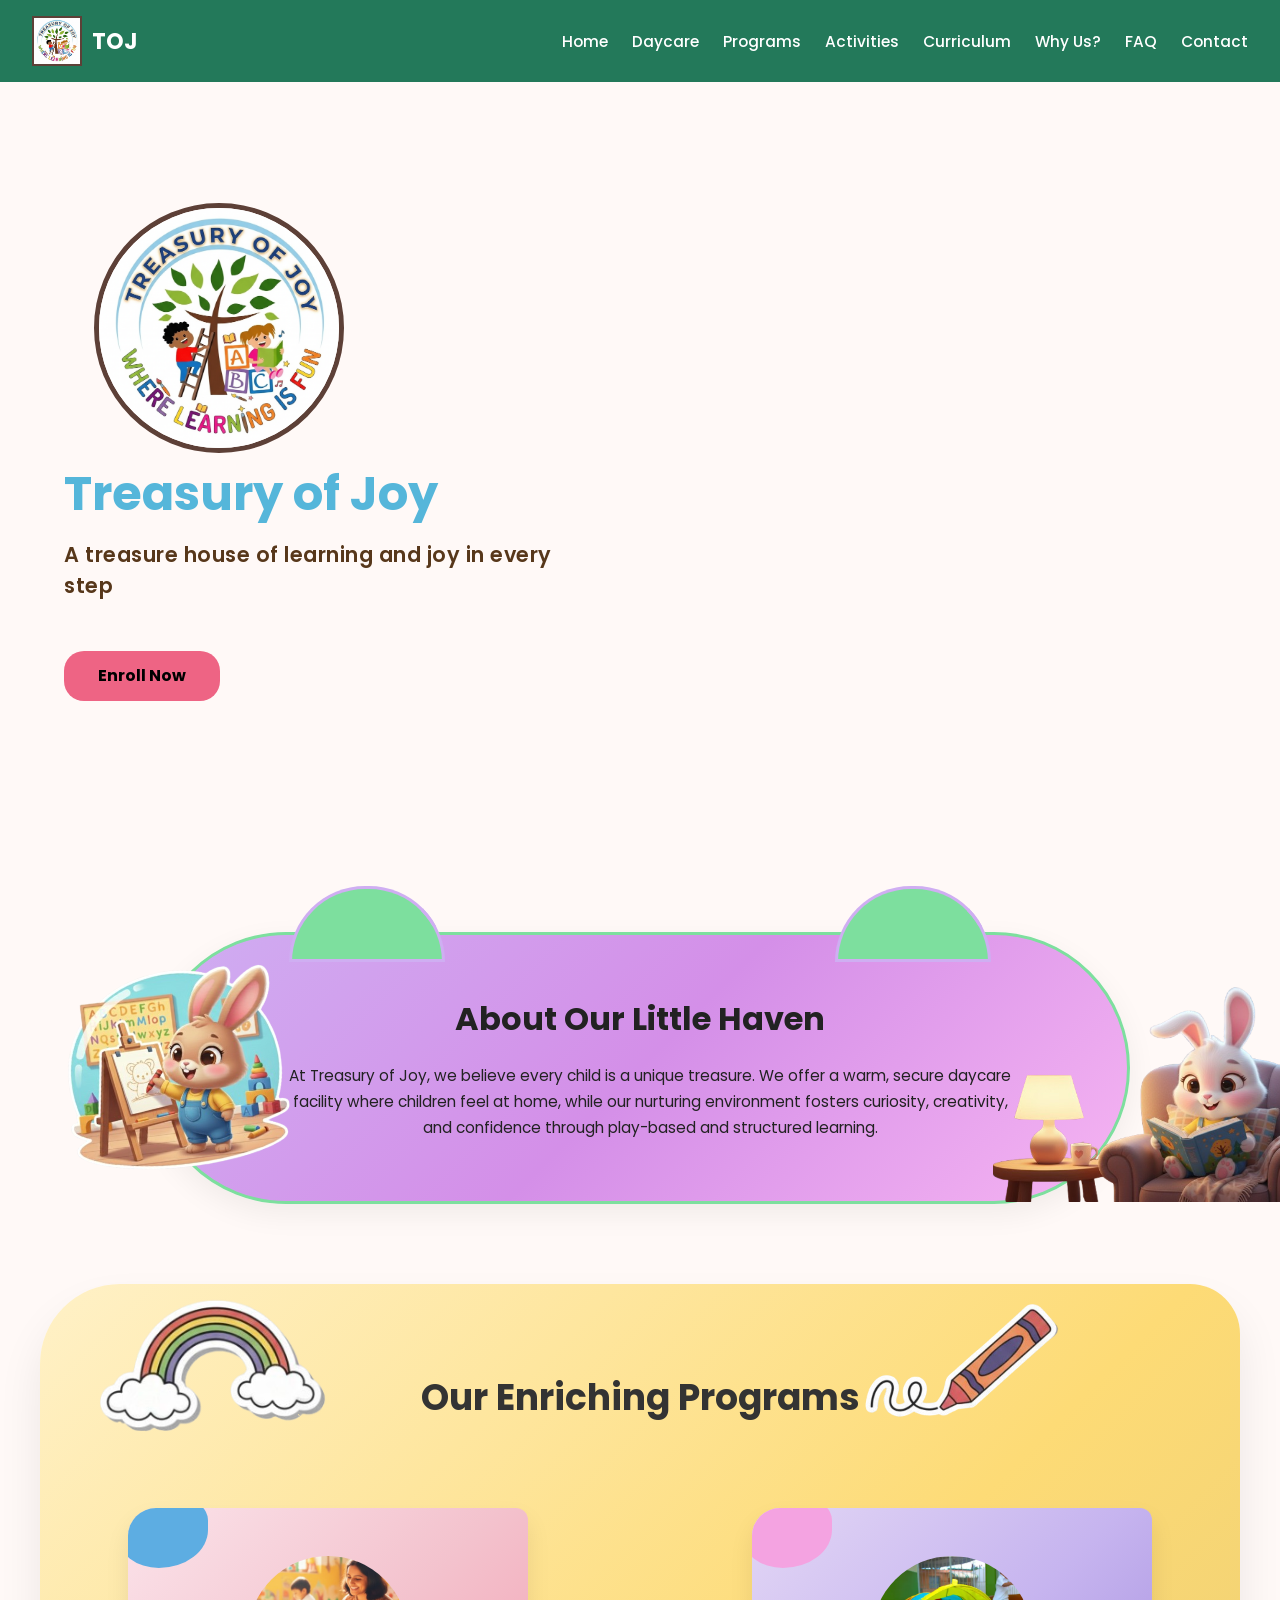
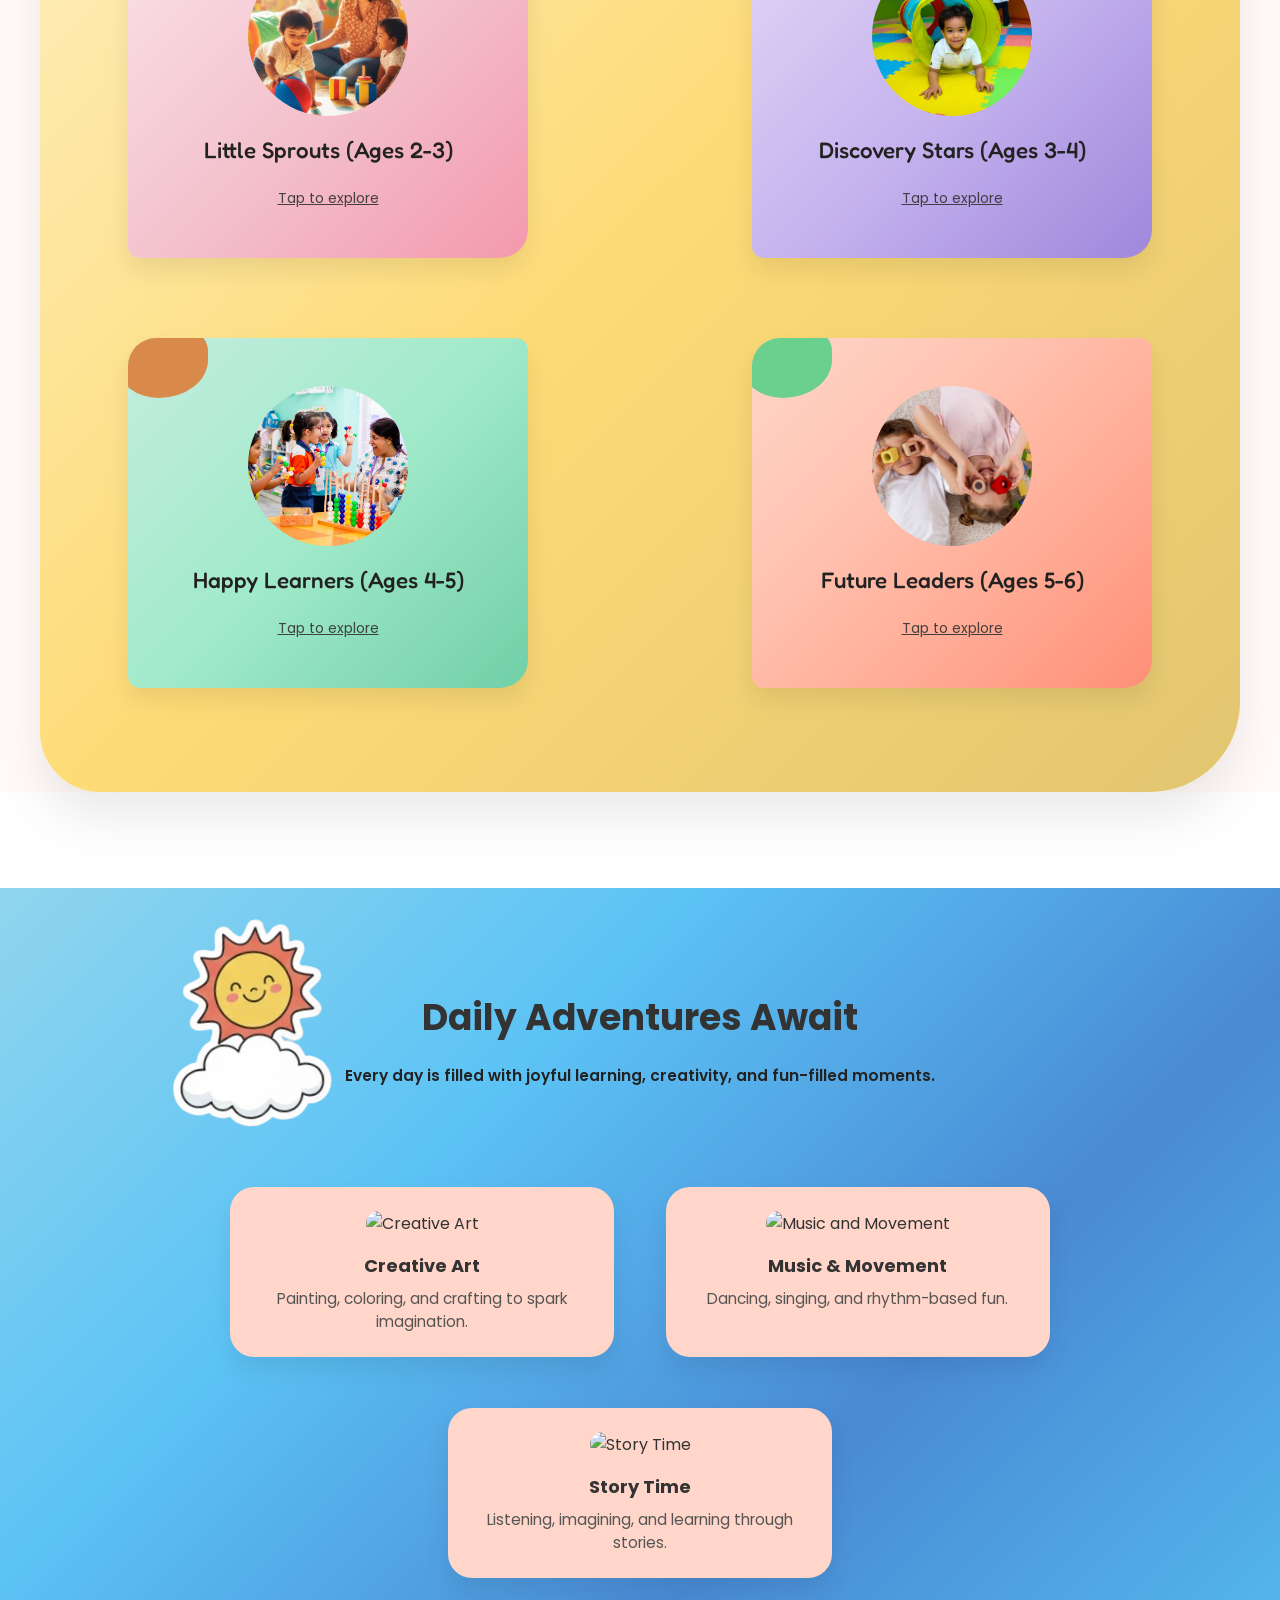
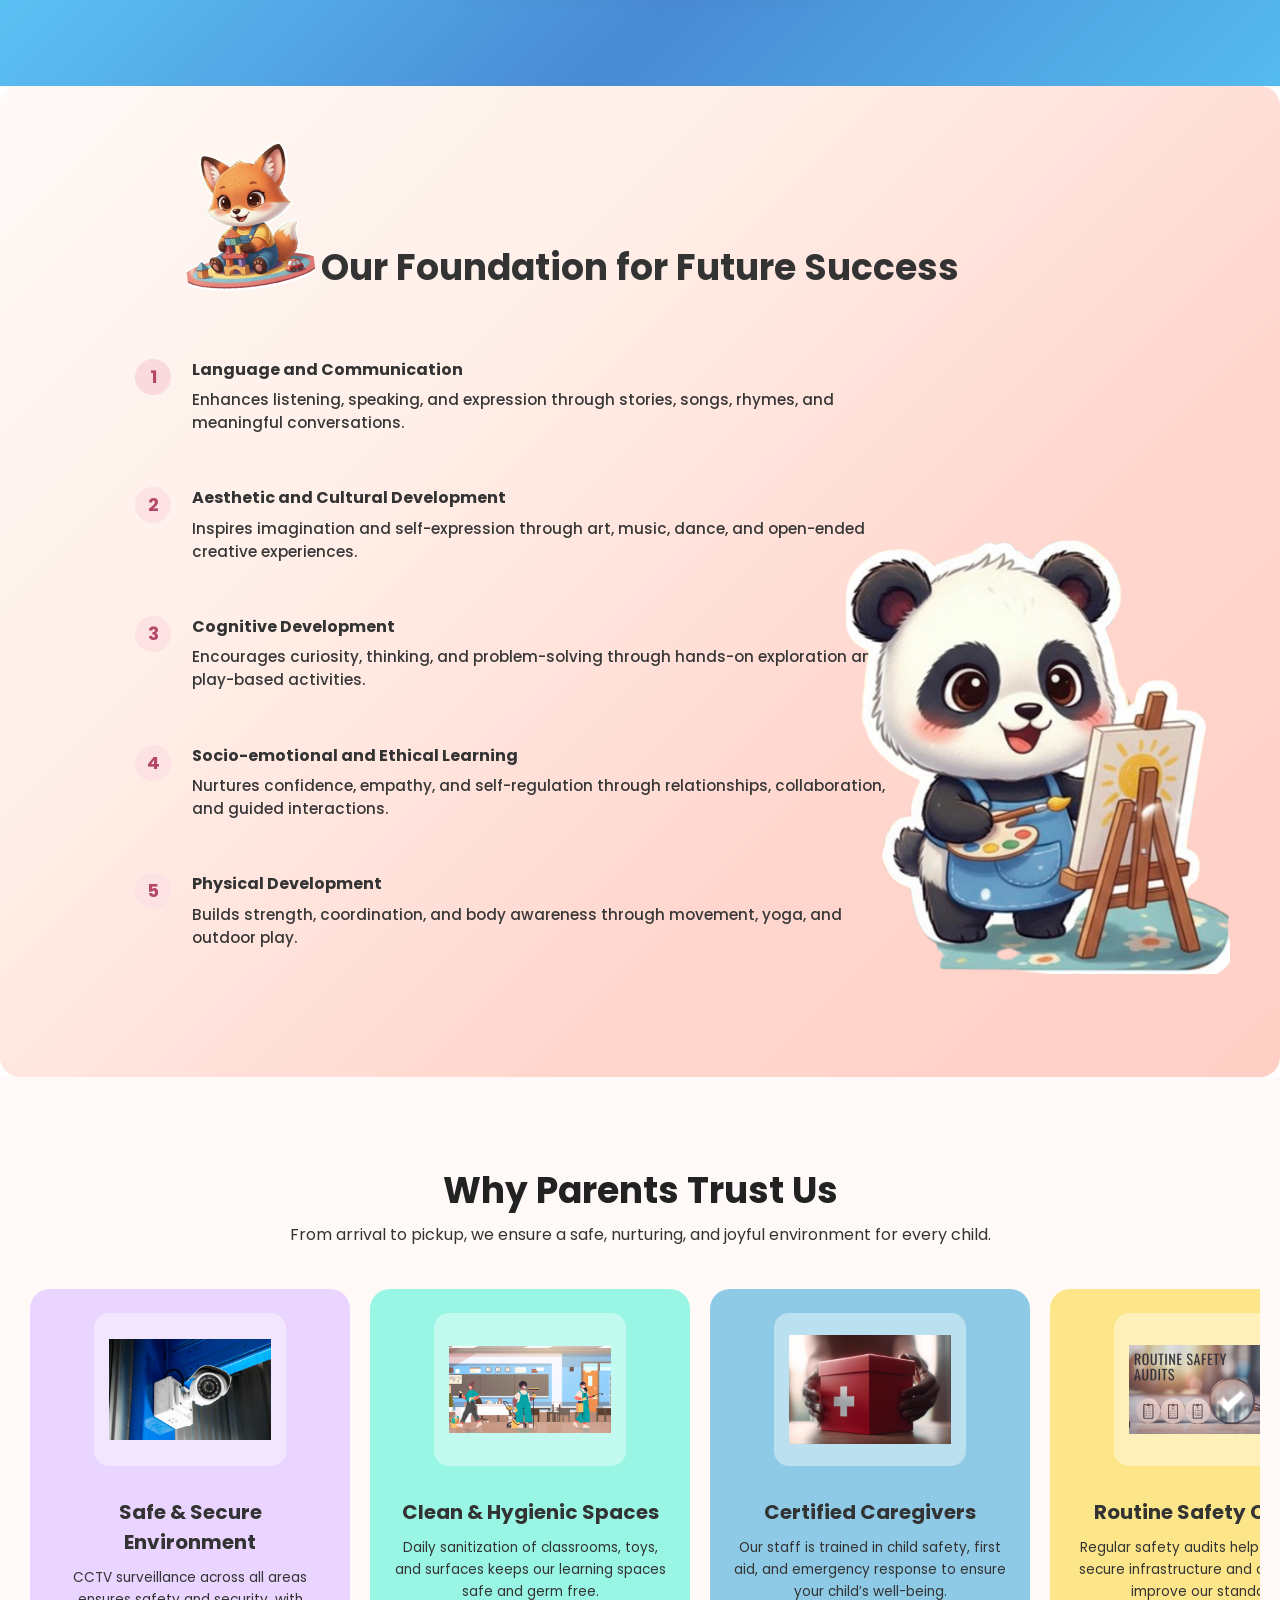
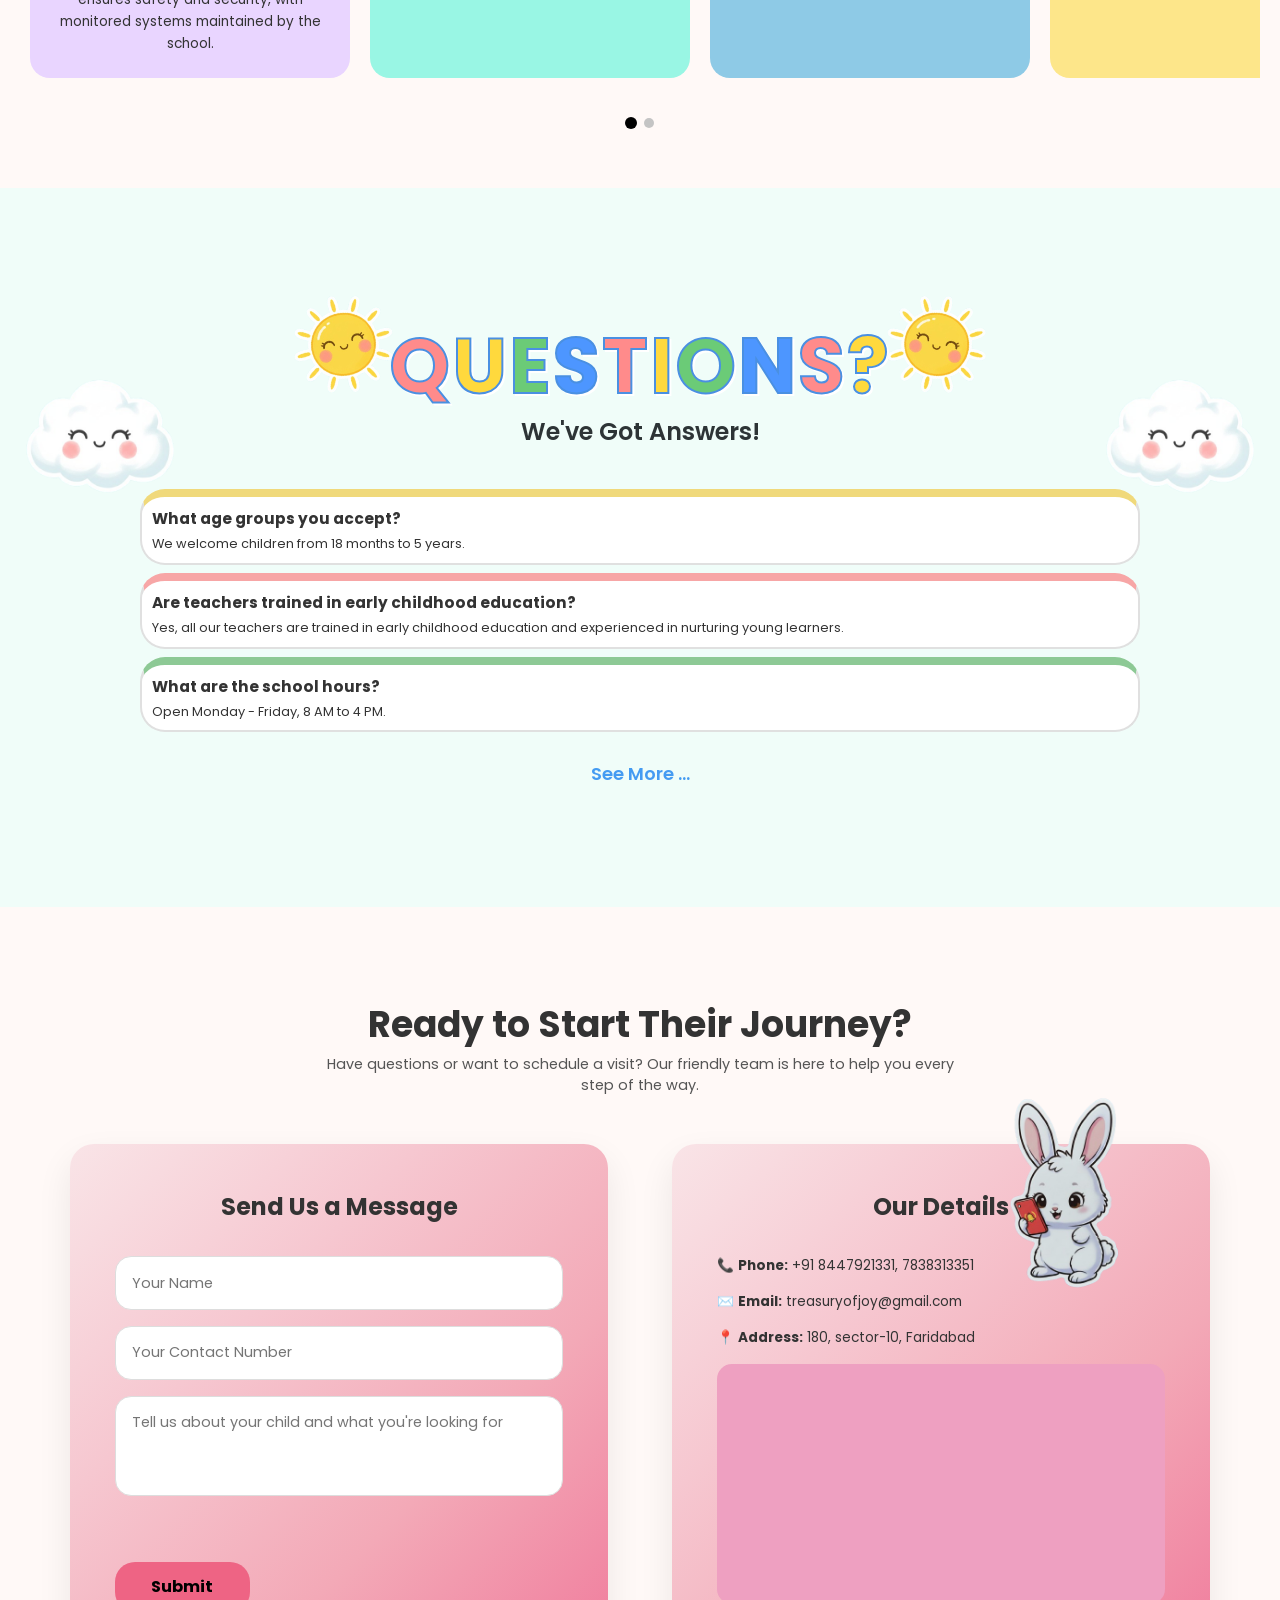
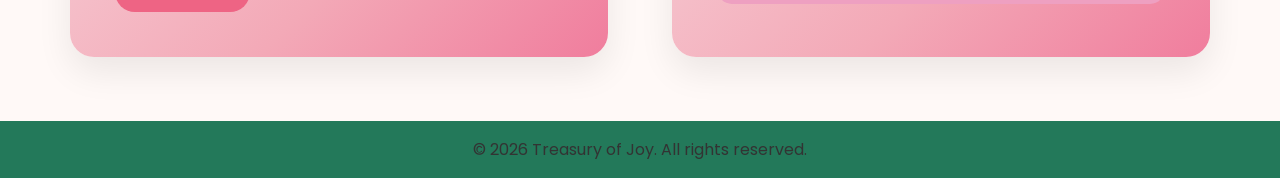
==== index.html @ e2ac44b4 "added explore tap in programs" ====
<!DOCTYPE html>
<html lang="en">

<head>
  <meta charset="UTF-8" />
  <meta name="viewport" content="width=device-width, initial-scale=1.0" />
  <title>Treasury of Joy</title>
  <link rel="stylesheet" href="style.css" />
  <link href="https://fonts.googleapis.com/css2?family=Poppins:wght@300;400;600;700&display=swap" rel="stylesheet">
  <link href="https://fonts.googleapis.com/css2?family=Fredoka:wght@600;700&display=swap" rel="stylesheet">
</head>

<body>

  <!-- Navbar -->
  <nav class="navbar">
    <div class="logo"><img src="images/TOJLogo.png"> <strong>TOJ</strong></div>
    <ul class="nav-links">
      <li><a href="#home">Home</a></li>
      <li><a href="daycare.html">Daycare</a></li>
      <li><a href="#programs">Programs</a></li>
      <li><a href="#activities">Activities</a></li>
      <li><a href="curriculum.html">Curriculum</a></li>
      <li><a href="#whyUs">Why Us?</a></li>
      <li><a href="#FAQ">FAQ</a></li>
      <li><a href="#contact">Contact</a></li>
    </ul>
  </nav>

  <!-- Hero Section -->
  <section id="home" class="hero">
    <div class="hero-text">
      <img src="images/TOJLogo.png" alt="logo" />
      <h1>Treasury of Joy</h1>
      <p class="headline">
        A treasure house of learning and joy in every step
      </p>
      <button class="primary-btn" id="enrollBtn">Enroll Now</button>
    </div>
    <div class="hero-image">
      <video autoplay muted loop playsinline>
        <source src="videos/playschool.mp4" type="video/mp4">
        Your browser does not support the video tag.
      </video>
    </div>
  </section>

  <!-- About Section -->
  <section id="about" class="about-section">
    <div class="about-cloud">
      <img src="images/brownbunny.png" class="about-sticker" alt="">
      <img src="images/readingbunny.png" class="about-sticker-right" alt="">
      <h2>About Our Little Haven</h2>
      <p>
        At Treasury of Joy, we believe every child is a unique treasure.
We offer a warm, secure daycare facility where children feel at home, while our nurturing environment fosters curiosity, creativity, and confidence through play-based and structured learning.
      </p>
    </div>
  </section>


  <!-- Programs -->
  <section id="programs" class="section programs-section">
    <div class="programs-bg-card">
    <h2>Our Enriching Programs</h2>    
    <img src="images/rainbow.png" class="sticker sticker-left" alt="Sticker">
    <img src="images/pen.png" class="sticker sticker-right" alt="Sticker">
    <div class="programs-container">
      <div class="program-card peach-card">
        <div class="program-inner">
          <!-- Front -->
          <div class="program-front">
            <div class="blob blob-blue"></div>
            <div class="icon">
              <img src="images/preplay.png" alt="Play Group" />
            </div>
            <h3>Little Sprouts (Ages 2-3)</h3>
            <p class="card-hint"><u>Tap to explore</u></p>
          </div>
          <!-- Back -->
          <div class="program-back">
            <div class="blob blob-green"></div>
            <p>Little Sprouts is an early learning program for children aged 2–3 years, focused on emotional security and exploration. Through sensory play, music, movement, stories, and free play, children develop motor skills, language, and social confidence in a safe, joyful environment.</p>
          </div>
        </div>
      </div>
      <!-- Play Group -->
      <div class="program-card pink-card">
        <div class="program-inner">
          <!-- Front -->
          <div class="program-front">
            <div class="blob blob-pink"></div>
            <div class="icon">
              <img src="images/playgroup.png" alt="Play Group" />
            </div>
            <h3>Discovery Stars (Ages 3-4)</h3>
            <p class="card-hint"><u>Tap to explore</u></p>
          </div>
          <!-- Back -->
          <div class="program-back">
            <div class="blob blob-green"></div>
            <p>Discovery Stars is a play-based program for children aged 3–4 years that builds school readiness through exploration. Through stories, games, art, music, and movement, children develop early language, number sense, creativity, and social skills in a joyful environment.</p>
          </div>
        </div>
      </div>

      <!-- Kindergarten -->
      <div class="program-card mintgreen-card">
        <div class="program-inner">
          <div class="program-front">
            <div class="blob blob-brown"></div>
            <div class="icon">
              <img src="images/kindergarten.png" alt="Kindergarten" />
            </div>
            <h3>Happy Learners (Ages 4-5)</h3>
            <p class="card-hint"><u>Tap to explore</u></p>
          </div>
          <div class="program-back">
            <div class="blob blob-green"></div>
            <p>Happy Learners is a play-based program for children aged 4–5 years that nurtures curiosity and expression. Through projects, role-play, art, outdoor play, and yoga, children develop language, pre-math skills, creativity, and emergent writing in a joyful environment.</p>
          </div>
        </div>
      </div>
      <div class="program-card green-card">
        <div class="program-inner">
          <!-- Front -->
          <div class="program-front">
            <div class="blob blob-green"></div>
            <div class="icon">
              <img src="images/leaders.png" alt="Play Group" />
            </div>
            <h3>Future Leaders (Ages 5-6)</h3>
            <p class="card-hint"><u>Tap to explore</u></p>
          </div>
          <!-- Back -->
          <div class="program-back"> 
            <div class="blob blob-green"></div>
            <p>Future Leaders is a school-readiness program for children aged 5–6 years, focusing on confidence, teamwork, and inquiry. Children develop early literacy, numeracy, problem-solving, and emotional skills, with writing introduced through playful, readiness-based activities.</p>
          </div>
        </div>
      </div>
    </div>
    </div>
  </section>



  <!-- Activities -->
  <section id="activities" class="section activities-section">
    <h2>Daily Adventures Await</h2>
    <img src="images/sun.png" class="sticker-sun" alt="Sticker">
    <p class="activities-subtitle">
      Every day is filled with joyful learning, creativity, and fun-filled moments.
    </p>

    <div class="activities-container">
      <!-- Creative Art -->
      <div class="activity-card">
        <img
          src="https://media.giphy.com/media/v1.Y2lkPTc5MGI3NjExemF0ZTBqYzRmZGdremhzbzdrMms0NTR0eTFqbTFianRpZHU0d2lhNyZlcD12MV9naWZzX3NlYXJjaCZjdD1n/xUPGcg0k07shT4W9Fu/giphy.gif"
          alt="Creative Art">
        <h3>Creative Art</h3>
        <p>Painting, coloring, and crafting to spark imagination.</p>
      </div>

      <!-- Music & Movement -->
      <div class="activity-card">
        <img
          src="https://media.giphy.com/media/v1.Y2lkPTc5MGI3NjExaHZsb2h1MHd4Znk0a3I4eHlmN2cyMWxrOGFsOHNwZzF0dWt6bmlzNyZlcD12MV9naWZzX3NlYXJjaCZjdD1n/MjoX6aSQlt7c3bSTmk/giphy.gif"
          alt="Music and Movement">
        <h3>Music & Movement</h3>
        <p>Dancing, singing, and rhythm-based fun.</p>
      </div>

      <!-- Story Time -->
      <div class="activity-card">
        <img
          src="https://media.giphy.com/media/v1.Y2lkPTc5MGI3NjExdG84MWhpazZnZzVjZW0ycjdpNXNkOGJ3MjRvOXZpajM3djk1OWhxMyZlcD12MV9naWZzX3NlYXJjaCZjdD1n/eU2nExJtCEBuD1jDmm/giphy.gif"
          alt="Story Time">
        <h3>Story Time</h3>
        <p>Listening, imagining, and learning through stories.</p>
      </div>
    </div>
  </section>


  <!-- Foundation -->
  <section class="section foundation-section">
    <h2>Our Foundation for Future Success</h2>

    <ul class="foundation-list">
      <li>
        <span class="icon"><svg width="40" height="40" viewBox="0 0 40 40">
            <circle cx="20" cy="20" r="18" fill="#FADADD" />
            <text x="20" y="26" text-anchor="middle" font-size="18" font-weight="700" fill="#B54769">1</text>
          </svg>
        </span>
        <div>
          <h4>Language and Communication</h4>
          <p>Enhances listening, speaking, and expression through stories, songs, rhymes, and meaningful conversations.</p>
        </div>
      </li>

      <li>
        <span class="icon"><svg width="40" height="40" viewBox="0 0 40 40">
            <circle cx="20" cy="20" r="18" fill="#FDE2E4" />
            <text x="20" y="26" text-anchor="middle" font-size="18" font-weight="700" fill="#B54769">2</text>
          </svg>
        </span>
        <div>
          <h4>Aesthetic and Cultural Development</h4>
          <p>Inspires imagination and self-expression through art, music, dance, and open-ended creative experiences.</p>
        </div>
      </li>

      <li>
        <span class="icon"><svg width="40" height="40" viewBox="0 0 40 40">
            <circle cx="20" cy="20" r="18" fill="#FDE2E4" />
            <text x="20" y="26" text-anchor="middle" font-size="18" font-weight="700" fill="#B54769">3</text>
          </svg>
        </span>
        <div>
          <h4>Cognitive Development</h4>
          <p>Encourages curiosity, thinking, and problem-solving through hands-on exploration and play-based activities.</p>
        </div>
      </li>

      <li>
        <span class="icon"><svg width="40" height="40" viewBox="0 0 40 40">
            <circle cx="20" cy="20" r="18" fill="#FDE2E4" />
            <text x="20" y="26" text-anchor="middle" font-size="18" font-weight="700" fill="#B54769">4</text>
          </svg>
        </span>
        <div>
          <h4>Socio-emotional and Ethical Learning</h4>
          <p>Nurtures confidence, empathy, and self-regulation through relationships, collaboration, and guided interactions.</p>
        </div>
      </li>

      <li>
        <span class="icon"><svg width="40" height="40" viewBox="0 0 40 40">
            <circle cx="20" cy="20" r="18" fill="#FDE2E4" />
            <text x="20" y="26" text-anchor="middle" font-size="18" font-weight="700" fill="#B54769">5</text>
          </svg>
        </span>
        <div>
          <h4>Physical Development</h4>
          <p>Builds strength, coordination, and body awareness through movement, yoga, and outdoor play.</p>
        </div>
      </li>
    </ul>
    <img src="images/fox.png" class="sticker sticker-top-left" alt="Sticker">
    <img src="images/panda.png" class="sticker-big sticker-bottom-right" alt="Sticker">

  </section>


  <!-- Why Us? -->
  <section id= "whyUs" class="section why-us">
    <h2>Why Parents Trust Us</h2>
    <p>
      From arrival to pickup, we ensure a safe, nurturing, and joyful environment for every child.
    </p>
  
    <div class="slider-container">
      <div class="cards" id="cards">
  
        <div class="card peach">
          <img src="images/cctv.png" alt="CCTV Surveillance" />
          <h3>Safe & Secure Environment</h3>
          <p>
            CCTV surveillance across all areas ensures safety and security, with monitored systems maintained by the school.
          </p>
        </div>
  
        <div class="card green">
          <img src="images/sanitization.png" alt="sanitization" />
          <h3>Clean & Hygienic Spaces</h3>
          <p>
            Daily sanitization of classrooms, toys, and surfaces keeps
            our learning spaces safe and germ free.
          </p>
        </div>
  
        <div class="card blue">
          <img src="images/trained.png" alt="trained" />
          <h3>Certified Caregivers</h3>
          <p>
            Our staff is trained in child safety, first aid, and emergency
            response to ensure your child’s well-being.
          </p>
        </div>
  
        <div class="card yellow">
          <img src="images/safety.png" alt="safety " />
          <h3>Routine Safety Checks</h3>
          <p>
            Regular safety audits help us maintain secure infrastructure
            and continuously improve our standards.
          </p>
        </div>
  
        <div class="card lavender">
          <img src="images/pickup.png" alt="Pickup" />
          <h3>Secure Entry & Pickup</h3>
          <p>
            Controlled access systems ensure children are handed over
            only to authorized guardians.
          </p>
        </div>
      </div>
    </div>
  
    <div class="dots" id="dots"></div>
  </section>

    <!-- FAQ -->
    <section id="FAQ" class="section faq-container">
      <div class="faq-header">
          <img src="images/sun2.png" alt="Sun Left" class="sun sun-left">
          <img src="images/cloud.png" alt="Cloud" class="cloud-left">
        <h1 class="bubbly-title">
          <span>Q</span><span>U</span><span>E</span><span>S</span><span>T</span><span>I</span><span>O</span><span>N</span><span>S</span><span>?</span>
        </h1>
        <p class="subtitle">We've Got Answers!</p>
        <img src="images/sun2.png" alt="Sun Left" class="sun sun-right">
        <img src="images/cloud.png" alt="Cloud" class="cloud-right">
      </div>
    
      <div class="faq-grid">
        <div class="faq-card yelloww">
          <h3>What age groups you accept?</h3>
          <p>We welcome children from 18 months to 5 years.</p>
        </div>
        <div class="faq-card bluee">
          <h3>Are teachers trained in early childhood education?</h3>
          <p>Yes, all our teachers are trained in early childhood education and experienced in nurturing young learners.</p>
        </div>
        <div class="faq-card greenn">
          <h3>What are the school hours?</h3>
          <p>Open Monday - Friday, 8 AM to 4 PM.</p>
        </div>
        <div class="faq-card pink">
          <h3>How do I enroll?</h3>
          <p>Visit our campus, call us for assistance or apply online today!</p>
        </div>
        <div class="faq-card yelloww">
          <h3>Is the school licensed and safe?</h3>
          <p>Yes, our playschool is fully licensed and follows all required safety and childcare guidelines.</p>
        </div>
        <div class="faq-card bluee">
          <h3>What is your philosophy?</h3>
          <p>A play-based, child-centric approach that focus on nurturing the child—emotionally, socially, physically, and cognitively—through joyful, hands-on learning experiences.</p>
        </div>
        <div class="faq-card greenn">
          <h3>How do teachers handle separation anxiety?</h3>
          <p>Our teachers use a gentle and caring approach to help children feel comfortable, secure, and confident at their own pace.</p>
        </div>
        <div class="faq-card pink">
          <h3>Are staff members background-verified?</h3>
          <p>Yes, all staff members are thoroughly background-verified to ensure a safe environment for children.</p>
        </div>
        <div class="faq-card yelloww">
          <h3>How do teachers communicate with parents?</h3>
          <p>Teachers regularly communicate with parents through updates, messages, and scheduled meetings.</p>
        </div>
        <div class="faq-card bluee">
          <h3>What documents are required for admission?</h3>
          <p>A birth certificate, address proof, photographs, and completed admission form are required.</p>
        </div>
        <div class="faq-card greenn">
          <h3>Is there an admission fee?</h3>
          <p>Yes, a one-time admission fee is applicable. Details are shared during enrollment.</p>
        </div>
        <div class="faq-card pink">
          <h3>Is fees refundable?</h3>
          <p>Fees are non-refundable. Please contact us for complete fee policy details.</p>
        </div>
        <div class="faq-card yelloww">
          <h3>Do you offer trial classes or school visits?</h3>
          <p>Yes, we encourage parents to visit the campus and attend trial classes by prior appointment.</p>
        </div>
        <div class="faq-card bluee">
          <h3>How will I get updates about my child?</h3>
          <p>Parents receive regular updates through messages, progress reports, and parent-teacher meetings.</p>
        </div>
        <div class="faq-card greenn">
          <h3>Can parents visit during school hours?</h3>
          <p>Yes, parents may visit during school hours with prior permission.</p>
        </div>
        <div class="faq-toggle-container">
          <button id="faqToggleBtn">See More ...</button>
        </div>
      </div>
    </section>

  <!-- Contact -->
  <section id="contact" class="section journey-section">
    <h2>Ready to Start Their Journey?</h2>
    <p class="journey-subtitle">
      Have questions or want to schedule a visit? Our friendly team is here to help you every step of the way.
    </p>

    <div class="journey-cards">
      <!-- Send Message Box -->
      <div class="journey-card">
        <h3>Send Us a Message</h3>
        <form class="email-form">
          <input type="text" name="name" placeholder="Your Name" required />
          <input type="tel" name="phone" placeholder="Your Contact Number" required pattern="[6-9]{1}[0-9]{9}"
            oninvalid="this.setCustomValidity('Please add a valid phone number')"
            oninput="this.setCustomValidity('')" />
          <textarea name="enquiry" placeholder="Tell us about your child and what you're looking for"></textarea>
          <button type="submit" class="primary-btn">Submit</button>
        </form>
      </div>

      <!-- Details Box -->
      <div class="journey-card">
        <h3>Our Details</h3>
        <img src="images/phone.png" class="sticker-phone" alt="Sticker">
        <div class="details">
          <p>📞 <strong>Phone:</strong> +91 8447921331, 7838313351 </p>
          <p>✉️ <strong>Email:</strong> treasuryofjoy@gmail.com</p>
          <p>📍 <strong>Address:</strong> 180, sector-10, Faridabad</p>

          <div class="map-placeholder">
            <iframe
              src="https://www.google.com/maps/embed?pb=!1m18!1m12!1m3!1d3510.5401007263445!2d77.32919956624443!3d28.37275067496417!2m3!1f0!2f0!3f0!3m2!1i1024!2i768!4f13.1!3m3!1m2!1s0x390cdc6300bac71f%3A0xfb1a67961b104780!2s180%2F10%2C%20Sector%2010%20HBC%2C%20Faridabad%2C%20Haryana%20121006!5e0!3m2!1sen!2sin!4v1772256349737!5m2!1sen!2sin"
              width="100%" height="100%" style="border:0;" allowfullscreen="" loading="lazy"
              referrerpolicy="no-referrer-when-downgrade"></iframe>
          </div>
        </div>
      </div>
    </div>
  </section>


  <footer>
    <p>© 2026 Treasury of Joy. All rights reserved.</p>
  </footer>
  <!-- Admission Form Modal -->
  <div class="modal" id="admissionModal">
    <div class="modal-content">
      <span class="close-btn" id="closeModal">&times;</span>

      <h2>Enrollment Form</h2>

      <form class="admission-form email-form">
        <input type="text" name="child_name" placeholder="Child's Name" required>
        <input type="number" name="child_age" placeholder="Child's Age" required>
        <input type="text" name="name" placeholder="Parent's Name" required>
        <input type="tel" name="phone" placeholder="Contact Number" required pattern="[6-9]{1}[0-9]{9}"
          oninvalid="this.setCustomValidity('Please add a valid phone number')" oninput="this.setCustomValidity('')">
        <input type="email" name="email" placeholder="Email Address" required>

        <button type="submit" class="primary-btn">Submit</button>
      </form>
    </div>
  </div>
  <script src="https://cdn.jsdelivr.net/npm/emailjs-com@3/dist/email.min.js"></script>
  <script src="script.js"></script>
</body>

</html>
---- style.css ----
img, video {
  max-width: 100%;
  height: auto;
}

section {
  width: 100%;
}

.container {
  max-width: 1200px;
  margin: auto;
  padding: 0 20px;
}
* 
{
    margin: 0;
    padding: 0;
    box-sizing: border-box;
    font-family: 'Poppins', sans-serif;
}

body {
    background: #fefefe;
    color: #333;
    height: 100%;
}

.headline {
  font-size: 24px;
  font-family: 'Poppins', sans-serif;
  font-weight: 600;
  letter-spacing: 0.5px;
}

/* Navbar */
.navbar {
  display: flex;
  justify-content: space-between;
  align-items: center;
  padding: 1rem 2rem;
  background: #23795a;
  position: sticky;
  top: 0;
  z-index: 100;

  flex-wrap: wrap; /* allows wrapping on smaller screens */
  gap: 10px;
}

/* Logo */
.logo {
  display: flex;
  align-items: center;
  gap: 10px;
  font-size: 22px;
  font-weight: 700;
  color: #fff;
}

/* Logo image */
.logo img {
  width: 50px;
  height: 50px;
  object-fit: contain;
  border: 2px solid #5D4037;
  transition: transform 0.3s ease, box-shadow 0.3s ease;
}
.logo img:hover {
  transform: scale(1.8);
  box-shadow: 0 6px 15px rgba(255, 111, 145, 0.4);
}

/* Nav links */
.nav-links {
  list-style: none;
  display: flex;
  gap: 1.5rem;
  flex-wrap: wrap; /* links wrap automatically on small screens */
  justify-content: flex-end;
}

/* Links */
.nav-links a {
  text-decoration: none;
  color: #fff;
  font-weight: 500;
  font-size: clamp(14px, 1.2vw, 17px); /* auto scale text */
  margin-top: 10px;
}
/* Hero Section */
.hero {
  display: flex;
  flex-wrap: wrap;            /* Allows items to move to the next line automatically */
  align-items: center;
  justify-content: center;
  gap: clamp(2rem, 5vw, 4rem);                /* Consistent spacing between text and image/video */
  padding: clamp(3rem, 8vw, 3rem) clamp(2rem, 10vw, 4rem); /* Padding shrinks as the screen gets smaller */
  background: #FFF9F7;
  min-height: 80vh;           /* Ensures it fills most of the screen height */
}

.hero-text {
  flex: 1 1 450px;            /* Grow, shrink, and "break" to a new line at 450px */
  max-width: 600px;
}

.hero-text h1 {
  /* Font size stays between 2rem and 3rem based on screen width */
  font-size: clamp(2rem, 5vw, 3rem); 
  color: #55B6DA;
  line-height: 1.4;
  margin-bottom: 0.7rem;
}

.hero-text p {
  color: #57371a;
  font-size: clamp(1.3rem, 1.2vw, 1.1rem);
}

/* Image inside hero-text */
.hero-text img {
  width: min(250px, 100%);     /* Never wider than 250px, but 100% on small screens */
  height: auto;
  border-radius: 50%;
  border: 5px solid #5D4037; /* A nice deep earthy brown */
  margin-top: 20px;
  margin-left: 30px;
  transition: all 0.3s ease;
}

.hero-text img:hover {
  transform: scale(1.1);
  box-shadow: 0 6px 15px rgba(127, 43, 183, 0.4);
}

/* Video Section */
.hero-image {
  flex: 1 1 500px;            /* Standardize the space the video takes */
  display: flex;
  justify-content: center;
}

.hero-image video {
  width: 100%;                /* Fill the container */
  max-width: 600px;           /* But don't exceed your original size */
  height: auto;
  border-radius: clamp(20px, 5vw, 60px); /* Rounding softens on mobile */
}

/* Button */
.primary-btn {
  display: inline-block;
  font-weight: 700;
  padding: 14px 40px;
  font-size: 16px;
  border-radius: 30px;
  background-color: #f85e82;
  color: #fff;
  border: none;
  cursor: pointer;
  transition: all 0.3s ease;
  text-decoration: none;
  text-align: center;
}

.primary-btn:hover {
  background-color: #db5575;
  transform: translateY(-2px);
}

/* Sections */
.section {
  /* Padding grows from 3rem on mobile to 6rem on desktop */
  padding: clamp(3rem, 8vw, 6rem) 2rem; 
  text-align: center;
  background: #FFF9F7;
}

.section h2 {
  /* Font size scales from 24px (1.5rem) to 36px (2.25rem) */
  font-size: clamp(1.5rem, 4vw, 2.25rem); 
  margin-bottom: 0.5rem;
  margin-top: 2rem;
  line-height: 1.2;
}

.section-text {
  /* max-width prevents text lines from getting too long to read on desktop */
  max-width: 700px;
  /* width: 90% ensures it doesn't touch the edges on tiny screens */
  width: 90%; 
  margin: 2rem auto 0 auto;
  font-size: clamp(1rem, 1.1vw, 1.125rem);
  line-height: 1.6;
}

.pastel-bg {
    background: #fee0b3;
}

.blue-bg{
    background: #8cd0f5;
}

/* Card Container */
.card-container {
  display: flex;
  flex-wrap: wrap;           /* Allows cards to move to the next line */
  justify-content: center;   /* Keeps cards centered as they wrap */
  gap: 2rem;
  margin-top: 2rem;
  padding: 0 1rem;           /* Prevents cards from touching screen edges */
}

/* Individual Card */
.card {
  background: #87c69d;
  padding: 2rem;
  border-radius: 20px;
  
  /* This is the key: */
  flex: 1 1 300px;           /* Grow to fill space, shrink if needed, base size 300px */
  max-width: 350px;          /* Prevents a single card from becoming too wide on mobile */
  
  transition: transform 0.3s ease;
}

.card.pink {
  background: #f09cbc;
}

/* Subtle hover effect for better UI */
.card:hover {
  transform: translateY(-5px);
}

/* Activities */
/* Activities Section */
.activities-section{
  position: relative;
  overflow: hidden;
  background: linear-gradient(135deg, #90d5ee, #5cc3f5, #498ad4, #55bbee);
  padding: clamp(40px, 6vw, 80px) 20px;
}

/* Sun Sticker */
.sticker-sun {
  position: absolute;
  width: clamp(120px, 18vw, 190px);
  height: auto;
  z-index: 1;
  pointer-events: none;
  transform-origin: center;
  transition: transform 0.3s ease;
  left: clamp(60px, 12vw, 200px);
  top: clamp(10px, 5vw, 20px);
  transform: rotate(-7deg);
}

/* Subtitle */
.activities-subtitle {
  max-width: 600px;
  margin: 1.5rem auto 0 auto;
  text-align: center;
  color: #222;
  font-size: clamp(14px, 1.2vw, 16px);
  font-weight: 600;
}

/* Cards Layout */
.activities-container {
  display: flex;
  justify-content: center;
  gap: clamp(1.5rem, 4vw, 5rem);
  flex-wrap: wrap;
  margin-top: clamp(50px, 8vw, 100px);
  margin-bottom: 2rem;
  max-width: 1400px;
  margin-left: auto;
  margin-right: auto;
}

/* Activity Card */
.activity-card {
  background: #FFD6C9;
  border-radius: 24px;
  padding: 1.5rem;
  width: clamp(280px, 30vw, 390px);
  box-shadow: 0 12px 25px rgba(0,0,0,0.08);
  text-align: center;
  transition: transform 0.25s ease, box-shadow 0.25s ease;
}

/* GIF */
.activity-card img {
  width: 100%;
  height: clamp(200px, 25vw, 320px);
  object-fit: cover;
  border-radius: 18px;
  margin-bottom: 1rem;
}

/* Hover Effect */
.activity-card:hover {
  transform: translateY(-8px) scale(1.03);
  box-shadow: 0 22px 40px rgba(0,0,0,0.14);
}

/* Text */
.activity-card h3 {
  margin-bottom: 0.5rem;
  font-size: clamp(1rem, 1.4vw, 1.2rem);
}

.activity-card p {
  font-size: clamp(0.85rem, 1.2vw, 1rem);
  color: #555;
}
@media (max-width: 768px) {
  .sticker-sun {
    width:80px;
    left:-1px;
    top:-10px;
    transform: rotate(-12deg);
  }
}

/* Foundation List Layout */
.foundation-section {
  background: linear-gradient(135deg, #FFF9F7, #FFEFE8, #FFD7CF, #ffcfc5);
  position: relative;
  padding: clamp(60px, 8vw, 80px) clamp(20px, 6vw, 40px);
  padding-top: clamp(6rem, 10vw, 8rem);
  border-radius: 20px;
}

/* List container */
.foundation-list {
  max-width: 800px;
  margin-top: clamp(2rem, 4vw, 4rem);
  margin-left: clamp(1rem, 6vw, 5rem);
  margin-bottom: 2rem;

  display: flex;
  flex-direction: column;
  gap: clamp(0.8rem, 2vw, 1.2rem);
  list-style: none;
}

/* List item */
.foundation-list li {
  display: flex;
  gap: clamp(0.8rem, 2vw, 1.2rem);
  align-items: flex-start;
  border-radius: 18px;
  transition: all 0.25s ease;
  padding: clamp(10px, 1.5vw, 16px);
}

/* Icon */
.foundation-list .icon {
  font-size: clamp(1.6rem, 2vw, 2rem);
}

/* Title */
.foundation-list h4 {
  margin-bottom: 0.4rem;
  font-size: clamp(1rem, 1.2vw, 1.1rem);
  font-weight: 700;
  text-align: left;
}

/* Paragraph */
.foundation-list p {
  font-size: clamp(0.95rem, 1.2vw, 0.95rem);
  color: #383737;
  font-weight: 500;
  text-align: left;
}

/* Hover effect */
.foundation-list li:hover {
  background: #76cea8;
  transform: translateY(-6px) scale(1.02);
  box-shadow: 0 18px 35px rgba(0,0,0,0.12);
}

.foundation-list li:hover h4,
.foundation-list li:hover p {
  font-weight: 600;
}

/* Stickers */
.sticker {
  position: absolute;
  width: clamp(100px, 10vw, 150px);
  height: auto;
  z-index: 1;
  pointer-events: none;
  transform-origin: center;
  transition: transform 0.3s ease;
}

.sticker-big {
  position: absolute;
  width: clamp(280px, 30vw, 450px);
  height: auto;
  z-index: 1;
  pointer-events: none;
  transform-origin: center;
  transition: transform 0.3s ease;
}

/* Top-left sticker */
.sticker-top-left {
  top: clamp(14px, 4vw, 24px);
  left: clamp(80px, 14vw, 220px);
  transform: rotate(-7deg);
}

/* Bottom-right sticker */
.sticker-bottom-right {
  bottom: clamp(60px, 8vw, 110px);
  right: clamp(20px, 4vw, 50px);
}
/* Mobile Adjustments for Foundation Stickers */
@media (max-width: 768px) {
  
  /* Pin small sticker to the absolute top-left */
  .sticker-top-left {
    top: 1px;
    left: 10px;
    width: 80px; /* Scaling down slightly for mobile */
    transform: rotate(-10deg);
  }

  /* Pin big sticker to the absolute bottom-right */
  .sticker-bottom-right {
    bottom: -25px;
    right: -1px;
    width: 150px; /* Making the 'big' sticker more mobile-friendly */
    opacity: 0.8; /* Optional: slight transparency so it's less distracting */
  }

  /* Adjust section padding so text doesn't hit the stickers */
  .foundation-section {
    padding-top: 5rem; 
    padding-bottom: 5rem;
  }

  /* Ensure the list doesn't get squished by the new sticker positions */
  .foundation-list {
    margin-left: 0;
    padding: 0 10px;
  }
}

/* Contact */
.journey-section {
  background: #FFF9F7;
  padding: clamp(3rem, 6vw, 4rem) clamp(1rem, 4vw, 2rem);
  text-align: center;
  position: relative;
}

/* Subtitle */
.journey-subtitle {
  max-width: 650px;
  margin: 0 auto clamp(2rem, 4vw, 3rem);
  color: #555;
  font-size: clamp(0.9rem, 1vw, 1rem);
}

/* Cards Layout */
.journey-cards {
  display: flex;
  justify-content: center;
  gap: clamp(2rem, 5vw, 5rem);
  flex-wrap: wrap;
}

/* Individual Card */
.journey-card {
  background: linear-gradient(135deg, #f9e4e7, #f6c7d0, #f3a9b7, #f07d9d);
  border-radius: 24px;

  padding: clamp(1.8rem, 4vw, 2.8rem);
  width: clamp(300px, 42vw, 550px);

  box-shadow: 0 15px 35px rgba(0,0,0,0.08);
  text-align: left;
}

.journey-card h3 {
  margin-bottom: clamp(1.2rem, 3vw, 2rem);
  text-align: center;
  font-size: clamp(18px, 2vw, 24px);
  color: #333;
}

/* Phone Sticker */
.sticker-phone {
  position: absolute;
  z-index: 1;
  pointer-events: none;
  transform-origin: center;
  transition: transform 0.3s ease;

  top: clamp(120px, 18vw, 170px);
  right: clamp(20px, 8vw, 120px);

  width: clamp(140px, 18vw, 250px);
  height: auto;
}

/* Form Styling */
.journey-card form {
  display: flex;
  flex-direction: column;
  gap: clamp(0.7rem, 2vw, 1rem);
}

.journey-card input,
.journey-card textarea {
  width: 100%;
  padding: clamp(0.7rem, 1.2vw, 1rem);
  font-size: clamp(0.9rem, 1vw, 1.05rem);
  border-radius: 16px;
  border: 1px solid #ddd;
}

.journey-card textarea {
  resize: none;
  height: clamp(80px, 10vw, 100px);
}

/* Details Box */
.details p {
  margin-bottom: clamp(0.6rem, 1.5vw, 1rem);
  font-size: clamp(0.85rem, 1vw, 0.95rem);
}

/* Map */
.map-placeholder {
  background: #eea0c1;
  height: clamp(160px, 20vw, 240px);
  border-radius: 15px;

  display: flex;
  align-items: center;
  justify-content: center;

  font-size: clamp(1rem, 1.2vw, 1.2rem);
  margin-top: clamp(0.8rem, 2vw, 1rem);
}

/* Button */
.primary-btn {
  background: #ee6484;
  color: black;
  border: none;
  width: clamp(120px, 30%, 200px); 
  padding: clamp(0.6rem, 1vw, 0.8rem);
  border-radius: 20px;

  cursor: pointer;
  margin-top: clamp(25px, 4vw, 50px);
}

.primary-btn:hover {
  background: #4aa664;
}
@media (max-width: 768px) {
  /* 1. Reset the section positioning so the sticker ignores the outer boundaries */
  .journey-section {
    position: static; 
  }

  /* 2. Make the second card the new 'anchor' for the sticker */
  .journey-cards .journey-card:nth-child(2) {
    position: relative; /* This is the key! */
  }

  /* 3. Position the phone sticker inside that second card */
  .sticker-phone {
    top: -40px;    /* Floats slightly above the card top */
    right: -10px;  /* Floats slightly off the right edge */
    left: auto;    /* Resets any previous left positioning */
    
    width: 120px;   /* Smaller size for mobile fit */
    transform: rotate(10deg);
    z-index: 10;   /* Ensures it stays on top of the card */
  }
}
/* Footer */
footer {
  background: #23795a;
  padding: clamp(0.8rem, 2vw, 1rem);
  text-align: center;
}

/* Programs Section */
.programs-section {
  text-align: center;
  /* Fluid font size for section description */
  font-size: clamp(1rem, 1.5vw, 1.3rem); 
  position: relative;
  padding: 0 1rem;
  margin-bottom: 6rem;
}

.programs-bg-card {
  max-width: 1200px;
  margin: 0 auto;
  /* Fluid padding: scales down on mobile */
  padding: clamp(40px, 8vw, 60px) clamp(20px, 5vw, 40px) clamp(60px, 10vw, 80px);
  background: linear-gradient(135deg, #fff1c7, #fddb76, #e2c570);
  border-radius: 80px 50px 90px 60px;
  box-shadow: 0 25px 45px rgba(0, 0, 0, 0.08);
  position: relative;
  overflow: hidden; /* Keeps stickers from causing horizontal scroll */
}

/* Stickers - Using % and clamp to scale them */
.sticker {
  position: absolute;
  z-index: 1;
  pointer-events: none;
  transition: transform 0.3s ease;
}

.sticker-right {
  top: 8px;
  right: 14%; /* Use % so it moves with screen width */
  width: clamp(120px, 18vw, 220px);
  height: auto;
}

.sticker-left {
  top: -10px;
  left: 2%;
  width: clamp(160px, 22vw, 320px);
  height: auto;
}

/* Container - Switched to auto-fit grid */
.programs-container {
  display: grid;
  grid-template-columns: repeat(auto-fit, minmax(320px, 1fr)); 
  justify-content: center;
  gap: 2rem clamp(2rem, 10vw, 8rem); /* Adjusted gap for wider cards */
  margin-top: 4rem;
  width: 100%;
}

/* Card - Made width fluid so it fits the 280px column */
.program-card {
  width: clamp(320px, 80vw, 400px); 
    height: 350px; /* Slightly increased height to keep proportions */
    perspective: 1000px;
    margin: 1.5rem auto;
}

/* Front & Back - Added fluid text sizes */
.program-front h3 {
  font-family: 'Fredoka', sans-serif;
  font-size: clamp(1.2rem, 2vw, 1.4rem);
  font-weight: 500;
  color: #222;
}
.card-hint {
  font-size: clamp(11px, 2.2vw, 14px);
  margin-top: clamp(14px, 3vw, 24px);
  opacity: 0.9;
}
.program-back {
  transform: rotateY(180deg);
  font-size: clamp(0.9rem, 1.1vw, 1rem);
  font-weight: 500;
  color: #222;
  text-align: center;
  padding: 1.2rem;
}

/* Icon - Responsive scaling */
.icon img {
  width: clamp(120px, 15vw, 160px);
  height: auto;
  aspect-ratio: 1/1;
  object-fit: cover;
  border-radius: 50%;
  margin-bottom: 0.8rem;
}

.program-inner {
  width: 100%;
  height: 100%;
  position: relative;
  transition: transform 0.6s;
  transform-style: preserve-3d;
}
.program-card:hover .program-inner { transform: rotateY(180deg); }
.program-front, .program-back {
  position: absolute;
  width: 100%;
  height: 100%;
  border-radius: 28px 12px 28px 12px;
  z-index: 2;
  display: flex;
  flex-direction: column;
  align-items: center;
  justify-content: center;
  backface-visibility: hidden;
  padding: 1.5rem;
  box-shadow: 0 12px 25px rgba(0,0,0,0.08);
  overflow: hidden;
}
.blob {
  position: absolute;
  width: 90px;
  height: 70px;
  border-radius: 50% 35% 60% 50%;
  top: -10px;
  left: -10px;
  z-index: 0;
}
.blob-pink { background: linear-gradient(135deg,#f4a3e1,#f4a3e1); }
.blob-green { background: linear-gradient(135deg,#6BCF8E,#6BCF8E); }
.blob-blue { background: linear-gradient(135deg,#5DADE2,#5DADE2); }
.blob-brown { background: linear-gradient(135deg,#d98a4a,#d98a4a); }

/* GIF Icon - Fluid Scaling */
.icon img {
  /* Shrinks to 120px on small screens, grows to 160px on laptops */
  width: clamp(120px, 15vw, 160px); 
  height: clamp(120px, 15vw, 160px);
  object-fit: cover;
  border-radius: 50%;
  margin-bottom: 0.8rem;
  /* Keeps the circle proportional */
  aspect-ratio: 1 / 1; 
}

/* Front Text - Fluid Scaling */
.program-front h3 {
  font-family: 'Fredoka', sans-serif;
  /* Scales between 1.15rem and 1.4rem */
  font-size: clamp(1.15rem, 3vw, 1.4rem);
  font-weight: 500;
  color: #222;
  line-height: 1.2;
  text-align: center;
}

/* Back Text - Fluid Scaling */
.program-back {
  transform: rotateY(180deg);
  /* Scales between 0.9rem and 1rem */
  font-size: clamp(0.9rem, 2vw, 1rem);
  font-weight: 500;
  color: #222;
  text-align: center;
  padding: clamp(1rem, 5%, 1.5rem);
  line-height: 1.5;
}

/* Maintaining the Animations & Structure */
.program-front .icon {
  display: block;
  animation: float 3s ease-in-out infinite; /* Added subtle float to icons */
}

@keyframes float {
  0%, 100% { transform: translateY(0); }
  50% { transform: translateY(-8px); }
}

/* CARD 1 – Play Group */
.pink-card .program-front {
  background: linear-gradient(135deg, #e2d6f5, #c6b4ef, #9f87db);   /* cream front */
}

.pink-card .program-back {
  background: linear-gradient(135deg, #CFF5E7, #97E9D2, #6ACFB8);   /* yellow back */
}
.peach-card .program-front {
  background: linear-gradient(135deg, #fbe3ea, #f3c2cd, #f399ad);
   /* cream front */
}

.peach-card .program-back {
  background: linear-gradient(135deg, #FFD6C9, #FFC1AD, #FFAD92);
  ;   /* yellow back */
}

/* CARD 2 – Kindergarten */
.green-card .program-front {
  background: linear-gradient(135deg, #FFD6C9, #FFC4B2, #FFAB95, #FF8F78);
  /* mint front */
}

.green-card .program-back {
  background: linear-gradient(135deg, #FFF1C1, #FFE59F, #FFC96F);
  ;   /* softer yellow */
}
.mintgreen-card .program-front {
  background: linear-gradient(135deg, #c5eddf, #a1eaca, #71cfa6);
  /* softer yellow */
}
.mintgreen-card .program-back {
  background: linear-gradient(135deg, #FFD6C9, #FFC4B2, #FFAB95, #FF8F78);
  /* softer yellow */
}
/* --- Fix Stickers on Smaller Screens --- */

@media (max-width: 768px) {
  /* 1. Adjust the main Section Header */
  .programs-section h2 {
    display: flex;
    flex-direction: column; /* Stack Rainbow -> Text -> Crayon vertically */
    align-items: center;
    justify-content: center;
    gap: 15px; /* Space between stickers and text */
    margin-top: 60px;
  }

  /* 2. Reposition Stickers from Corners to Center */
  .sticker-left, 
  .sticker-right {
   /* Removes absolute corner positioning */
    display: block;   /* Allows them to be stacked */
    transform: none;  /* Remove any corner rotations */
    margin: 0 auto;   /* Keep them centered */
  }

  /* 3. Refine Rainbow Sticker (Left) */
  .sticker-left {
    width: 170px; /* Specific fixed width for mobile */
    order: 1; 
    top:-8px;
    left:-6px;    /* Places Rainbow at the TOP */
  }

  /* 4. The Text Heading itself */
  .programs-section h2 .heading-text {
    font-size: 1.8rem; /* Adjusted for mobile */
    order: 2;          /* Places Text in the MIDDLE */
  }

  /* 5. Refine Crayon Sticker (Right) */
  .sticker-right {
    display: none;
  }
  .programs-container {
     /* Adjusted gap for wider cards */
    margin-top: 1.5rem;
   
  }
}


/* About Section */
.about-section {
  display: flex;
  justify-content: center;
  /* Vertical padding scales down on mobile */
  padding: 30px clamp(20px, 10vw, 70px) 80px clamp(20px, 10vw, 70px);
  background: #FFF9F7;
  overflow: hidden; /* Crucial to prevent stickers from causing horizontal scroll */
}

/* Cloud container */
.about-cloud {
  max-width: 980px;
  width: 100%;
  /* Padding scales: left/right padding reduces on mobile to give text room */
  padding: clamp(40px, 8vw, 60px) clamp(20px, 10vw, 70px);
  margin-top: clamp(50px, 15vw, 100px);
  text-align: center;
  background: linear-gradient(135deg, #cfaef2, #d48fe8, #f6b4f2);
  border: 3px solid #7ddf9e;
  /* Border radius softens on mobile */
  border-radius: clamp(40px, 15vw, 140px);
  position: relative;
  z-index: 1;  
  box-shadow: 0 10px 30px rgba(0, 0, 0, 0.06);
  transition: transform 0.3s ease, box-shadow 0.3s ease;
}

/* Fluid Stickers */
.about-sticker, .about-sticker-right {
  position: absolute;
  z-index: 2;
  pointer-events: none;
  height: auto; /* Keep aspect ratio */
}

.about-sticker {
  /* Moves from -180px on laptop to 0px on mobile if needed */
  left: clamp(-180px, -15vw, -50px); 
  top: 50%;
  transform: translateY(-50%) rotate(-7deg);
  width: clamp(180px, 35vw, 400px);
}

.about-sticker-right {
  right: clamp(-270px, -20vw, -80px);
  top: 45px;
  width: clamp(180px, 35vw, 390px);
}

/* Hide stickers on very small screens so they don't cover the cloud */
@media (max-width: 1200px) {
  .about-sticker, .about-sticker-right {
      opacity: 0.4; /* Fade them out slightly as they get closer to text */
  }
}

@media (max-width: 768px) {
  .about-sticker, .about-sticker-right {
      display: none; /* Best to hide them on phones to keep the cloud readable */
  }
}

.about-cloud:hover {
  transform: translateY(-10px) scale(1.02);
  box-shadow: 0 20px 40px rgba(0, 0, 0, 0.12);
}

/* Cloud puffs - responsive positioning */
.about-cloud::before,
.about-cloud::after {
  content: "";
  position: absolute;
  width: clamp(80px, 15vw, 150px);
  height: clamp(40px, 8vw, 70px);
  background: #7ddf9e;
  border: 3px solid #cfaef2;
  border-radius: 140px 140px 0 0;
  top: clamp(-49px, -14vw, -104px);
  z-index: 0;
}

.about-cloud::before { left: 14%; }
.about-cloud::after { right: 14%; }

/* Typography */
.about-cloud h2 {
  margin-bottom: 20px;
  font-size: clamp(24px, 5vw, 32px);
  font-weight: 700;
  color: #222;
}

.about-cloud p {
  font-size: clamp(15px, 1.2vw, 17px);
  line-height: 1.7;
  color: #222;
  max-width: 760px;
  margin: auto;
  /* Remove fixed left padding on mobile for better centering */
  padding-left: clamp(0px, 2vw, 20px);
}
  
/* Modal background */
.modal {
  display: none;
  position: fixed;
  inset: 0;
  background: rgba(0, 0, 0, 0.6); /* Slightly darker for better focus */
  justify-content: center;
  align-items: center;
  z-index: 1000;
  padding: 20px; /* Ensures modal doesn't touch screen edges on tiny phones */
}

/* Modal box */
.modal-content {
  background: #d1f4dd;
  border: 3px solid #f998b5;
  border-radius: clamp(15px, 5vw, 25px); /* Rounded corners scale down */
  
  /* Fluid Padding: More breathing room on desktop, tighter on mobile */
  padding: clamp(20px, 5vw, 40px);
  
  width: 100%;
  max-width: 450px; /* Slightly wider for a more professional feel */
  text-align: center;
  position: relative;
  animation: popup 0.3s cubic-bezier(0.175, 0.885, 0.32, 1.275); /* Added a slight "bounce" */
  
  /* Prevents the modal from becoming taller than the screen */
  max-height: 90vh;
  overflow-y: auto;
}

/* Form inputs */
.admission-form input {
  width: 100%;
  /* Increase padding on mobile for "fat-finger" friendliness */
  padding: clamp(10px, 3vw, 14px); 
  margin: 8px 0;
  border-radius: 20px;
  border: 2px solid #eee; /* Slightly thicker border for clarity */
  
  /* Font size must be at least 16px on mobile to prevent iOS auto-zoom */
  font-size: clamp(16px, 1.1rem, 18px); 
  
  transition: border-color 0.3s ease;
  box-sizing: border-box; /* Ensures padding doesn't break width */
}

.admission-form input:focus {
  outline: none;
  border-color: #f998b5;
}

/* Submit button */
.admission-form .primary-btn {
  width: 100%;
  margin-top: 15px;
  padding: 14px;
  font-size: 16px;
}

/* Close button - larger hit area for mobile */
.close-btn {
  position: absolute;
  top: 10px;
  right: 15px;
  font-size: 28px;
  width: 40px;
  height: 40px;
  display: flex;
  align-items: center;
  justify-content: center;
  cursor: pointer;
  color: #ff6f91;
}

/* Popup animation */
@keyframes popup {
  from { transform: scale(0.9); opacity: 0; }
  to { transform: scale(1); opacity: 1; }
}
  
  /* Why Us Section */
.why-us {
  /* Fluid padding: Top/Bottom 40px-60px, Side 20px */
  padding: clamp(40px, 8vw, 60px) 20px;
  background: #FFF9F7;
  text-align: center;
}

.why-us h2 {
  /* Font size scales between 28px and 36px */
  font-size: clamp(1.75rem, 5vw, 2.25rem);
  color: #222;
  margin-bottom: 10px;
}

.why-us subtitle {
  display: block; /* Ensure subtitle behaves like a block element */
  max-width: 600px;
  width: 90%;
  margin: 20px auto 40px;
  color: #0c0c0c;
  font-weight: 400; /* Increased from 200 for better mobile readability */
  font-size: clamp(0.9rem, 1.2vw, 1rem);
  line-height: 1.6;
}

/* Slider Container */
.slider-container {
  overflow: hidden;
  position: relative;
  width: 100%;
}

.cards {
  display: flex;
  gap: 20px;
  overflow-x: auto;
  /* Allows "snapping" to cards while swiping on mobile */
  scroll-snap-type: x mandatory;
  padding: 10px 10px 30px; /* Space for hover shadow */
  scrollbar-width: none;
  margin-top: 2rem;
  -webkit-overflow-scrolling: touch; /* Smooth scrolling on iOS */
}

.cards::-webkit-scrollbar {
  display: none;
}

/* Individual Card */
.card {
  /* Don't grow, don't shrink, stay at base width (clamp makes it fluid) */
  flex: 0 0 clamp(280px, 70vw, 320px);
  border-radius: 20px;
  padding: 24px;
  text-align: left;
  scroll-snap-align: center;
  transition: transform 0.3s ease, box-shadow 0.3s ease;
  display: flex;
  flex-direction: column;
  align-items: center; /* Center-aligns image and title inside card */
}

.card h3 {
  margin: 15px 0 10px;
  font-size: clamp(1.1rem, 2vw, 1.25rem);
  text-align: center;
}

.card p {
  font-size: clamp(0.85rem, 1vw, 0.9rem);
  line-height: 1.6;
  text-align: center; /* Matches your layout aesthetic */
}

.card img {
  /* Scales width between 140px and 200px based on screen size */
  width: 100%;
  max-width: clamp(140px, 15vw, 200px); 
  
  /* Scales height between 120px and 160px */
  height: clamp(120px, 12vw, 160px);
  
  /* Keeps the image centered within the card */
  margin: 0 auto 1rem;
  
  object-fit: contain;
  background: rgba(255, 255, 255, 0.4);
  padding: clamp(8px, 2vw, 15px); /* Padding also shrinks on mobile */
  border-radius: 15px;
  display: block; /* Ensures margin: auto works */
}

/* Hover effect */
.card:hover {
  transform: translateY(-8px);
  box-shadow: 0 12px 20px rgba(0,0,0,0.05);
}
.peach { background: #e9d5ff; }
.green { background: #99f6e4; }
.blue { background: #8ecae6; }
.yellow { background: #fde68a; }
.lavender { background: #f6c1a3; }
.mint { background: #7ddf9e; }
/* Dots */
.dots {
  display: flex;
  justify-content: center;
  gap: 8px;
  margin-top: 10px;
}

.dot {
  width: clamp(8px, 2vw, 10px);
  height: clamp(8px, 2vw, 10px);
  background: #c4c4c4;
  border-radius: 50%;
  transition: background 0.3s, transform 0.3s;
}

.dot.active {
  background: #000;
  transform: scale(1.2);
}
  
:root {
  --font-main: 'Fredoka', sans-serif;
}

/* Container */
.faq-container {
  text-align: center;
  padding: clamp(70px,10vw,120px) clamp(15px,4vw,20px);
  background-color: #f0fdf9;
  font-family: var(--font-main);
}

/* Header */
.faq-header {
  text-align: center;
  margin-bottom: clamp(25px,5vw,40px);
  position: relative;
}

/* Sun Stickers */
.sun {
  position: absolute;
  width: clamp(80px,12vw,150px);
  height: auto;
}

.sun-left {
  transform: rotate(-15deg);
  top: clamp(-40px,-5vw,-60px);
  left: clamp(5%,20%,20%);
}

.sun-right {
  transform: rotate(15deg);
  top: clamp(-40px,-5vw,-60px);
  right: clamp(5%,20%,20%);
}

/* Clouds */
.cloud-left,
.cloud-right{
  width: clamp(120px,18vw,210px);
  height: auto;
  position: absolute;
}

.cloud-left{
  top: clamp(10px,3vw,25px);
  left: clamp(-6%, -2%, -2%);
}

.cloud-right{
  top: clamp(10px,3vw,25px);
  right: clamp(-6%, -2%, -2%);
}

/* Floating animation */
@keyframes floatCloud {
  0% { transform: translateY(0px); }
  50% { transform: translateY(-5px); }
  100% { transform: translateY(0px); }
}

.cloud {
  animation: floatCloud 4s ease-in-out infinite;
}

/* Bubbly Title */
.bubbly-title {
  font-size: clamp(2.2rem,6vw,5rem);
  font-weight: 700;
  text-transform: uppercase;
  margin-bottom: 0;
  letter-spacing: clamp(1px,0.2vw,2px);
}

.bubbly-title span {
  display: inline-block;
  -webkit-text-stroke: 2px #4A90E2;
  filter: drop-shadow(2px 2px 0px #fff);
}

/* Letter colors */
.bubbly-title span:nth-child(1){ color:#FF8B8B;}
.bubbly-title span:nth-child(2){ color:#FFD93D;}
.bubbly-title span:nth-child(3){ color:#6BCB77;}
.bubbly-title span:nth-child(4){ color:#4D96FF;}
.bubbly-title span:nth-child(5){ color:#FF8B8B;}
.bubbly-title span:nth-child(6){ color:#FFD93D;}
.bubbly-title span:nth-child(7){ color:#6BCB77;}
.bubbly-title span:nth-child(8){ color:#4D96FF;}
.bubbly-title span:nth-child(9){ color:#FF8B8B;}
.bubbly-title span:nth-child(10){ color:#FFD93D;}

/* Subtitle */
.subtitle {
  font-size: clamp(1rem,2.5vw,1.5rem);
  color: #2D3436;
  font-weight: 600;
  margin-top: -10px;
}

/* FAQ grid */
.faq-grid {
  display: flex;
  flex-direction: column;
  gap: clamp(6px,1.5vw,8px);
  max-width: 1000px;
  margin: auto;
}

/* FAQ cards */
.faq-card {
  background: white;
  padding: clamp(8px,2vw,10px);
  border-radius: 25px;
  border: 2px solid #E0E0E0;
  transition: all 0.3s ease;
  text-align: left;
  display: none;
}

.faq-card.visible {
  display: block;
}

/* Toggle button */
.faq-toggle-container {
  text-align: center;
  margin-top: clamp(15px,3vw,20px);
}

#faqToggleBtn {
  background: none;
  border: none;
  font-size: clamp(14px,2vw,18px);
  cursor: pointer;
  color: #449bf2;
  font-weight: 600;
}

/* Text */
.faq-card h3 {
  font-size: clamp(0.9rem,1.2vw,1rem);
  margin-bottom: 6px;
  color: #333;
}

.faq-card p {
  font-size: clamp(0.8rem,1vw,0.9rem);
  line-height: 1.3;
  margin: 0;
}

/* Top border accents */
.yelloww { border-top: 8px solid #f0d97b; }
.pink    { border-top: 8px solid #6fa5ef; }
.greenn  { border-top: 8px solid #8dc995; }
.bluee   { border-top: 8px solid #f7a6a6; }

  .nav-links a.active {
    border-bottom: 2px solid #FFD6C9;
  }
  /* Responsive adjustments for FAQ Header Stickers */
@media (max-width: 768px) {
  /* Ensure the header has enough space for stickers above it */
  .faq-header {
    padding-top: 40px; 
    margin-bottom: 20px;
  }

  /* Sun Stickers */
  .sun {
    width: 60px; /* Smaller fixed size for mobile */
    top: -30px;  /* Bring them closer to the title */
  }

  .sun-left {
    left: 5px;   /* Pin to the edge instead of using large % */
    transform: rotate(-10deg);
  }

  .sun-right {
    right: 5px;  /* Pin to the edge */
    transform: rotate(10deg);
  }

  /* Cloud Stickers */
  .cloud-left,
  .cloud-right {
    width: 80px; /* Scale down clouds */
    top: -10px;
  }

  .cloud-left {
    left: -10px; /* Slight overflow looks more natural/bubbly */
  }

  .cloud-right {
    right: -10px;
  }
}

/* Extra small screens (Phones) */
@media (max-width: 480px) {
  .sun {
    width: 90px;
    top: -40px;
  }
  
  .cloud-left, 
  .cloud-right {
    width: 90px;
  }
}
  
  /* --- Base Styles (Laptop/Desktop) --- */
.curriculum-card {
  max-width: 1100px;
  width: 90%; /* Changed from 100% to allow breathing room */
  background: linear-gradient(135deg, #f6cab7, #aceaf4, #f9bdd1);
  border-radius: 32px;
  padding: 50px;
  display: flex;
  flex-direction: column;
  gap: 30px;
  box-shadow: 0 20px 40px rgba(0,0,0,0.08);
  /* Use margin: auto for centering instead of fixed 12rem for better fluidity */
  margin: 2rem auto 2rem auto; 
  position: relative;
  padding-bottom: 4rem;
}

.curriculum-heading {
  font-family: 'Fredoka', sans-serif;
  font-size: clamp(2rem, 5vw, 3.5rem); /* Fluid font size */
  text-align: left;
  padding-left: 15%;
}

.curriculum-body {
  display: flex;
  gap: 40px;
  align-items: center;
}

.curriculum-text {
  flex: 2;
  text-align: justify;
  max-width: 60%; /* Adjusted slightly for better text flow */
}

.curriculum-text p {
  font-size: 1.05rem;
  line-height: 1.7;
  padding-left: 2rem;
  text-align: justify;
  text-justify: inter-word; /* Better spacing between words */
 /* Prevents large white gaps by breaking long words if needed */
  margin: 0;
}

.curriculum-sticker {
  position: absolute;
  right: -20px;
  bottom: 5px;
  width: 60%; /* Relative width for fluidity */
  max-width: 450px;
  height: auto; /* Keep aspect ratio */
  filter: drop-shadow(0 10px 15px rgba(0,0,0,0.15));
}

.bee {
  position: absolute;
  width: 400px; /* adjust size as needed */
  height:400px;
  z-index: 1;
  pointer-events: none; /* so stickers don’t block text */
  transform-origin: center;
  transition: transform 0.3s ease; /* optional for hover effects */
  left:-200px;
  transform: rotate(-8deg);
  top:95px;
}

/* --- Responsive Adjustments --- */

/* For Tablets/Small Laptops */
@media (max-width: 1200px) {
  .bee {
    left: -80px; /* Pull bee in so it doesn't go off-screen */
    width: 250px;
  }
}

/* For Mobile Devices */
@media (max-width: 768px) {
  .bee {
    display: none; /* Hides the bee on mobile */
  }

  .curriculum-card {
    padding: 30px 20px 10px;
    width: 95%;
    margin-top: 1rem;
  }

  .curriculum-heading {
    padding-left: 0;
    text-align: center;
    font-size: 2.2rem;
  }

  .curriculum-body {
    flex-direction: column; /* Stack text and image */
    text-align: center;
  }

  .curriculum-text {
    max-width: 100%;
    text-align: center;
  }

  .curriculum-text p {
    padding-left: 0;
    text-align: center;
  }

  .curriculum-sticker {
    position: static; /* Removes absolute positioning */
    width: 100%;
    margin: 20px auto 0 auto;
    display: block;
  }
}
 

.core-beliefs {
  text-align: center;
  position: relative;
  overflow: hidden; /* Prevents butterflies from causing horizontal scroll */
  padding: 10px 20px;
  background-color: #FFF9F7; /* Optional: light background to match your theme */
}

.core-beliefs-title {
  font-family: 'Fredoka', sans-serif;
  font-size: clamp(4rem, 10vw, 8rem);
  padding: 10px 20px 60px 20px;
  display: inline-flex;    
  align-items: center;     /* This centers text and spirals vertically */
  justify-content: center;
  position: relative;
  gap: 30px;               /* Space between spirals and text */
  line-height: 1;          /* Ensures the text box doesn't have extra height */
}

/* Spirals: Simplified for Flexbox */
.spiral {
  width: 140px;            /* Your preferred size */
  height: auto;
  flex-shrink: 0;
  /* Remove transform: translateY(-50%) as it was pulling them too high */
}

/* No specific left/right positioning needed when using inline-flex gap */
.spiral.left, .spiral.right {
  position: static; 
}

/* --- Card Grid --- */
.belief-cards {
  display: grid;
  /* Automatically fits as many 240px circles as possible */
  grid-template-columns: repeat(auto-fit, minmax(240px, 1fr));
  gap: 80px;
  max-width: 1200px;
  margin: 0 auto;
  justify-items: center; /* Centers circles in their grid cells */
}

/* Individual Circle Card */
.belief-card {
  width: 240px;
  height: 240px;
  border-radius: 50%;
  background: linear-gradient(135deg, #b9b9ee, #f1caf5, #f8cda7);
  box-shadow: 0 15px 35px rgba(0,0,0,0.1);
  padding: 35px;
  display: flex;
  align-items: center;
  justify-content: center;
  transition: transform 0.4s cubic-bezier(0.175, 0.885, 0.32, 1.275);
}

.belief-card:hover {
  transform: translateY(-10px) scale(1.05);
}

.belief-card p {
  font-size: 1.05rem;
  line-height: 1.5;
  color: #333;
  margin: 0;
  font-weight: 500;
}
  .butterfly-corner {
    position: absolute;
    top: 20px;
    width: 200px;
    height: 200px;
    pointer-events: none;
  }
  
  .butterfly-corner.left { left: 40px; }
  .butterfly-corner.right { right: 40px; }
  
  .bf {
    width: 72px;              /* bigger base */
    opacity: 0.9;
    animation: wing-flap 0.8s ease-in-out infinite;
    position:absolute;
  }

  .left .b1 { 
    width: 105px;
    top: 40px;
    left: 60px;
    transform: rotate(-12deg);
  }
  
  .left .b2 {
    width: 90px;
    top: 130px;
    left: 30px;
    opacity: 0.75;
    transform: rotate(8deg);
  }
  
  .left .b3 {
    width: 65px;
    top: 200px;
    left: 90px;
    opacity: 0.65;
    transform: rotate(-4deg);
  }
  
  .left .b4 {
    width: 50px;
    top: 80px;
    left: 150px;
    opacity: 0.6;
    transform: rotate(14deg);
  }
  .right .b5 {
    width: 105px;
    top: 50px;
    right: 70px;
    transform: rotate(-12deg);
  }
  
  .right .b6 {
    width: 90px;
    top: 130px;
    right: 30px;
    opacity: 0.75;
    transform: rotate(8deg);
  }
  
  .right .b7 {
    width: 65px;
    top: 210px;
    right: 100px;
    opacity: 0.65;
    transform: rotate(-4deg);
  }
  
  .right .b8 {
    width: 50px;
    top: 90px;
    right: 160px;
    opacity: 0.6;
     transform: rotate(14deg);
  }
@keyframes wing-flap {
  0%   { transform: scale(1) rotate(var(--r, 0deg)); }
  50%  { transform: scale(1.06) rotate(calc(var(--r, 0deg) + 3deg)); }
  100% { transform: scale(1) rotate(var(--r, 0deg)); }
}
@media (max-width: 1100px) {
  .butterfly-corner {
    transform: scale(0.8); /* Shrink butterflies before hiding them */
  }
  .butterfly-corner.left { left: -30px; }
  .butterfly-corner.right { right: -30px; }
}

/* For Mobile Devices */
@media (max-width: 768px) {
  .butterfly-corner {
    display: block; /* Show butterflies on mobile */
    top: -20px; /* Adjust top positioning for title */
    width: 150px; /* Reduce width for smaller butterflies */
    height: 150px; /* Reduce height for smaller butterflies */
  }

  .butterfly-corner.left {
    top: 60px; /* Adjust left positioning for title */
  }

  .butterfly-corner.right {
    right: 20px; /* Adjust right positioning for title */
  }

  .bf {
    width: 50px; /* Reduce butterfly size for mobile */
  }

  /* Adjust individual butterfly positions for mobile */
  .left .b1 { top: 60px; left: 40px; }
  .left .b2 { top: 190px; left: 10px; }
  .left .b3 { top: 320px; left: 70px; }
  .left .b4 { top: 40px; left: 90px; }
  .right .b5 { top: 162px; right: -2px; }
  .right .b6 { top: 286px; right: -40px; }
  .right .b7 { top: 420px; right: 20px; }
  .right .b8 { top: 162px; right: -2px; }

  .core-beliefs-title {
    font-size: 4rem;      /* Adjusted so text doesn't overflow screen */
    white-space: nowrap;    /* FORCES the text to stay on one single line */
    gap: 10px;              /* Reduces gap between spirals and text */
    padding: 0px 0px 50px 0px;;             /* Removes extra padding that was squeezing the text */
    
    display: inline-flex;
    align-items: center;
    justify-content: center;
  }

  .spiral {
    width: 80px;            /* Smaller spirals so they fit next to the text */
    height: auto;
    flex-shrink: 0;
  }

  .belief-cards {
    gap: 40px; /* More vertical space when stacked */
  }
  
  .belief-card {
    width: 220px; /* Slightly smaller circles for mobile */
    height: 220px;
  }
}

.cards-container {
  display: flex;
  flex-direction: column;
  gap: 40px;

  justify-content: center;
  position: relative;
  overflow-x: hidden;
}
.owl {
  height: auto;
  width: 35%;          /* Scalable width */
  max-width: 650px;
transform: rotate(5deg);

position: absolute;
  left: -2%;
  top: 80px;
  z-index: 2;
  pointer-events: none;
}
.bear {

  height: auto;
  width: 30%;          /* Scalable width */
  max-width: 600px;
  transform: rotate(5deg);
  
  position: absolute;
    right: -2%;
    bottom: 50px;
    z-index: 2;
    pointer-events: none;
  }

.cardd {
  width: min(1000px, 85%);
  padding: 40px 30px; /* taller for oval shape */
  border-radius: 140px; /* oval */
  color: rgb(25, 24, 24);
  text-align: center;
  box-shadow: 0 8px 20px rgba(0,0,0,0.2);
  position: relative;
  z-index: 1;
  
margin-top: 4rem;
}

.cardd h2 {
  margin-bottom: 15px;
  font-size: 30px;
}

.cardd p {
  max-width: 700px;          /* keeps text readable */
  margin: 0 auto;            /* centers paragraph */
  font-size: 16.5px;
  line-height: 1.7;          /* better readability */
  color: #1f1f1f;

}

.mission-vision-banner {
  display: none;
}

/* Ombre / Gradient backgrounds */
.vision {
  margin-left: 20rem;
  background: linear-gradient(135deg, #FF6B6B, #FFD93D); /* reddish-yellow */
}

.mission {
  background: linear-gradient(135deg, #6BCB77, #4D96FF);
  margin-bottom: 4rem; /* green-blue */
}
.mission-points {
  list-style: none;          /* remove default bullets */
  padding: 0;
  margin: 0 auto;
  max-width: 750px;
}

.mission-points li {
  display: flex;
  align-items: flex-start;
  gap: 14px;

  font-size: 16.5px;
  line-height: 1.7;
  color: #1f1f1f;

  margin-bottom: 14px;      /* space for custom dot */
}

/* Custom bullet */
.mission-points li::before {
  content: "✔";
  font-size: 18px;
  color: rgba(0, 0, 0, 0.7);
  margin-top: 2px;
  flex-shrink: 0;
}

/* --- UPDATED AND CLEANED MEDIA QUERIES --- */

@media (max-width: 1024px) {
  .vision, .mission {
    margin-left: auto;
    margin-right: auto;
    /* Center cards on tablets */
  }
  
  .owl { 
    left: 0%;            /* Tuck it IN from the left edge slightly */
    top: 220px;           /* Adjust position as needed */
    width: 39%;          /* Scalable width */
    transform: rotate(-3deg);
    /* Revert rotate back to positive or adjust as needed */
  } 

  .bear { 
    right: -6%;           /* Tuck it IN from the right edge slightly */
     /* Adjust position as needed */
    width: 30%;          /* Scalable width */
    transform: rotate(5deg);
  }
}

@media (max-width: 768px) {
  .cards-container {
    padding: 20px 10px;
    gap: 30px; /* Slightly tighter gaps for smaller screens */
  }
  
  .cardd {
    width: 95%;
    border-radius: 60px;
    padding: 30px 20px;
  }

  .cardd h2 {
    font-size: 24px;
    margin-bottom: 10px;
  }

  .cardd p,
  .mission-points li {
    font-size: 15px; /* Slightly smaller text for better readability on phones */
  }

  /* SHOW and STYLE the new rectangular image for mobile */
  .mission-vision-banner {
    display: block;
    width: 90%;          /* Fits nicely, with some edge padding */
    height: auto;
    margin: 20px auto;    /* Centers and gives space */
    max-width: 400px;
    border-radius: 20px; /* Looks friendlier with rounded corners */
  }

  /* Character positioning for very small mobile (Phones) */
  .owl { 
    width: 180px;        /* Fixed max size for phone screens */
    left: -20px;         /* Anchored from the left */
    top: 90px;
    transform: rotate(-8deg);
  }

  .bear {
    width: 150px;        /* Fixed max size for phone screens */
    right: -45px;        /* Anchored from the right */
    bottom: 7px;
    transform: rotate(5deg);
  }
}
/* DAYCARE SECTION */
.daycare-section {
  padding: 60px 20px;
  flex: 1;
}

.daycare-container {
  max-width: 1100px;
  margin: auto;
  display: flex;
  align-items: center;
  gap: 50px;
  flex-wrap: wrap;
}

/* LEFT IMAGE */
.daycare-image {
  flex: 1;
  text-align: center;
}

.daycare-image img {
  width: 100%;
  max-width: 550px;
}

/* RIGHT CONTENT */
.daycare-content {
  flex: 1;
}

.daycare-content h2 {
  color:#5D4037;
  font-family: 'Fredoka', sans-serif;
  font-size: 36px;
  margin-bottom: 15px;
}

.daycare-content p {
  font-size: 16px;
  line-height: 1.6;
  color: #444;
  text-align: justify;
}

.bottom-image {
  margin: 0;
  padding: 0;
  line-height: 0; /* important: removes inline image gap */
}

.bottom-image img {
  width: 100%;
  max-height: 400px;
  display: block; /* removes extra bottom space */
}
/* RESPONSIVE */
@media (max-width: 768px) {
  .daycare-container {
    flex-direction: column;
    text-align: center;
  }

  .daycare-content h2 {
    font-size: 28px;
  }
}
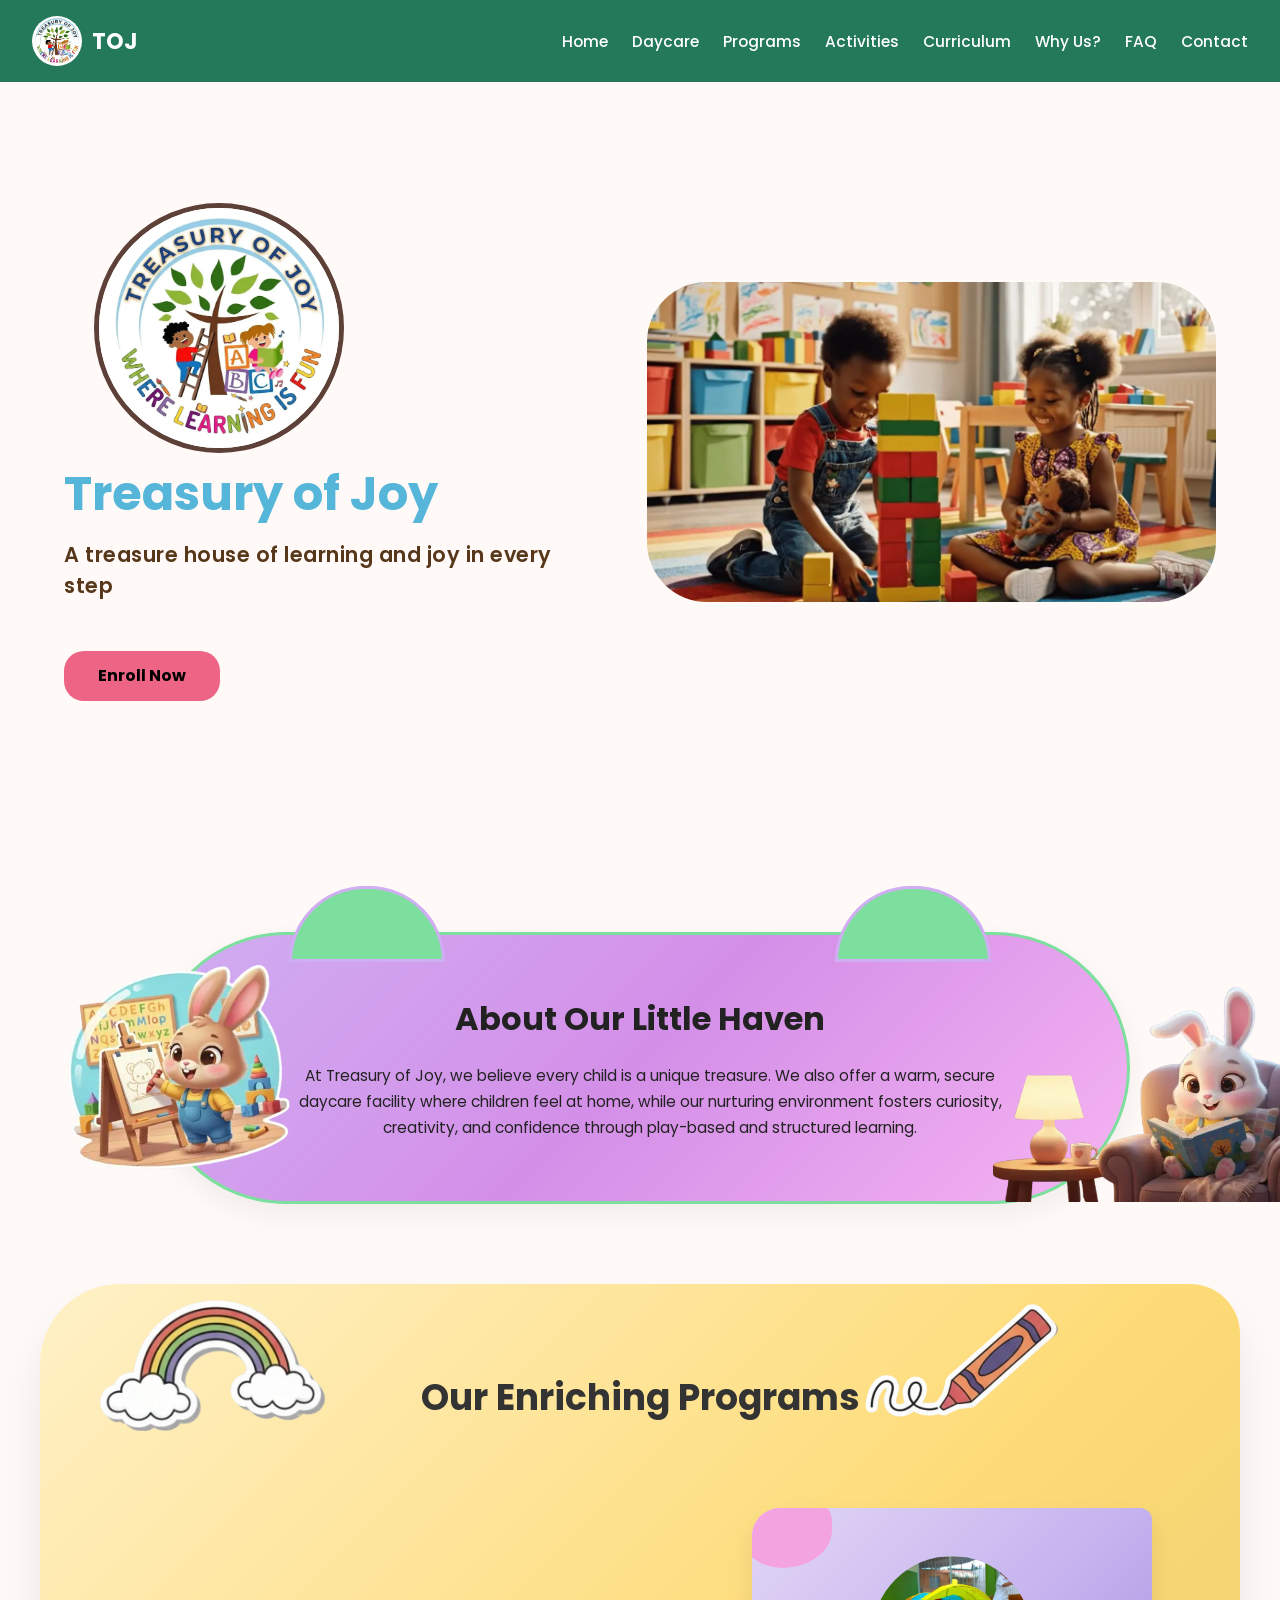
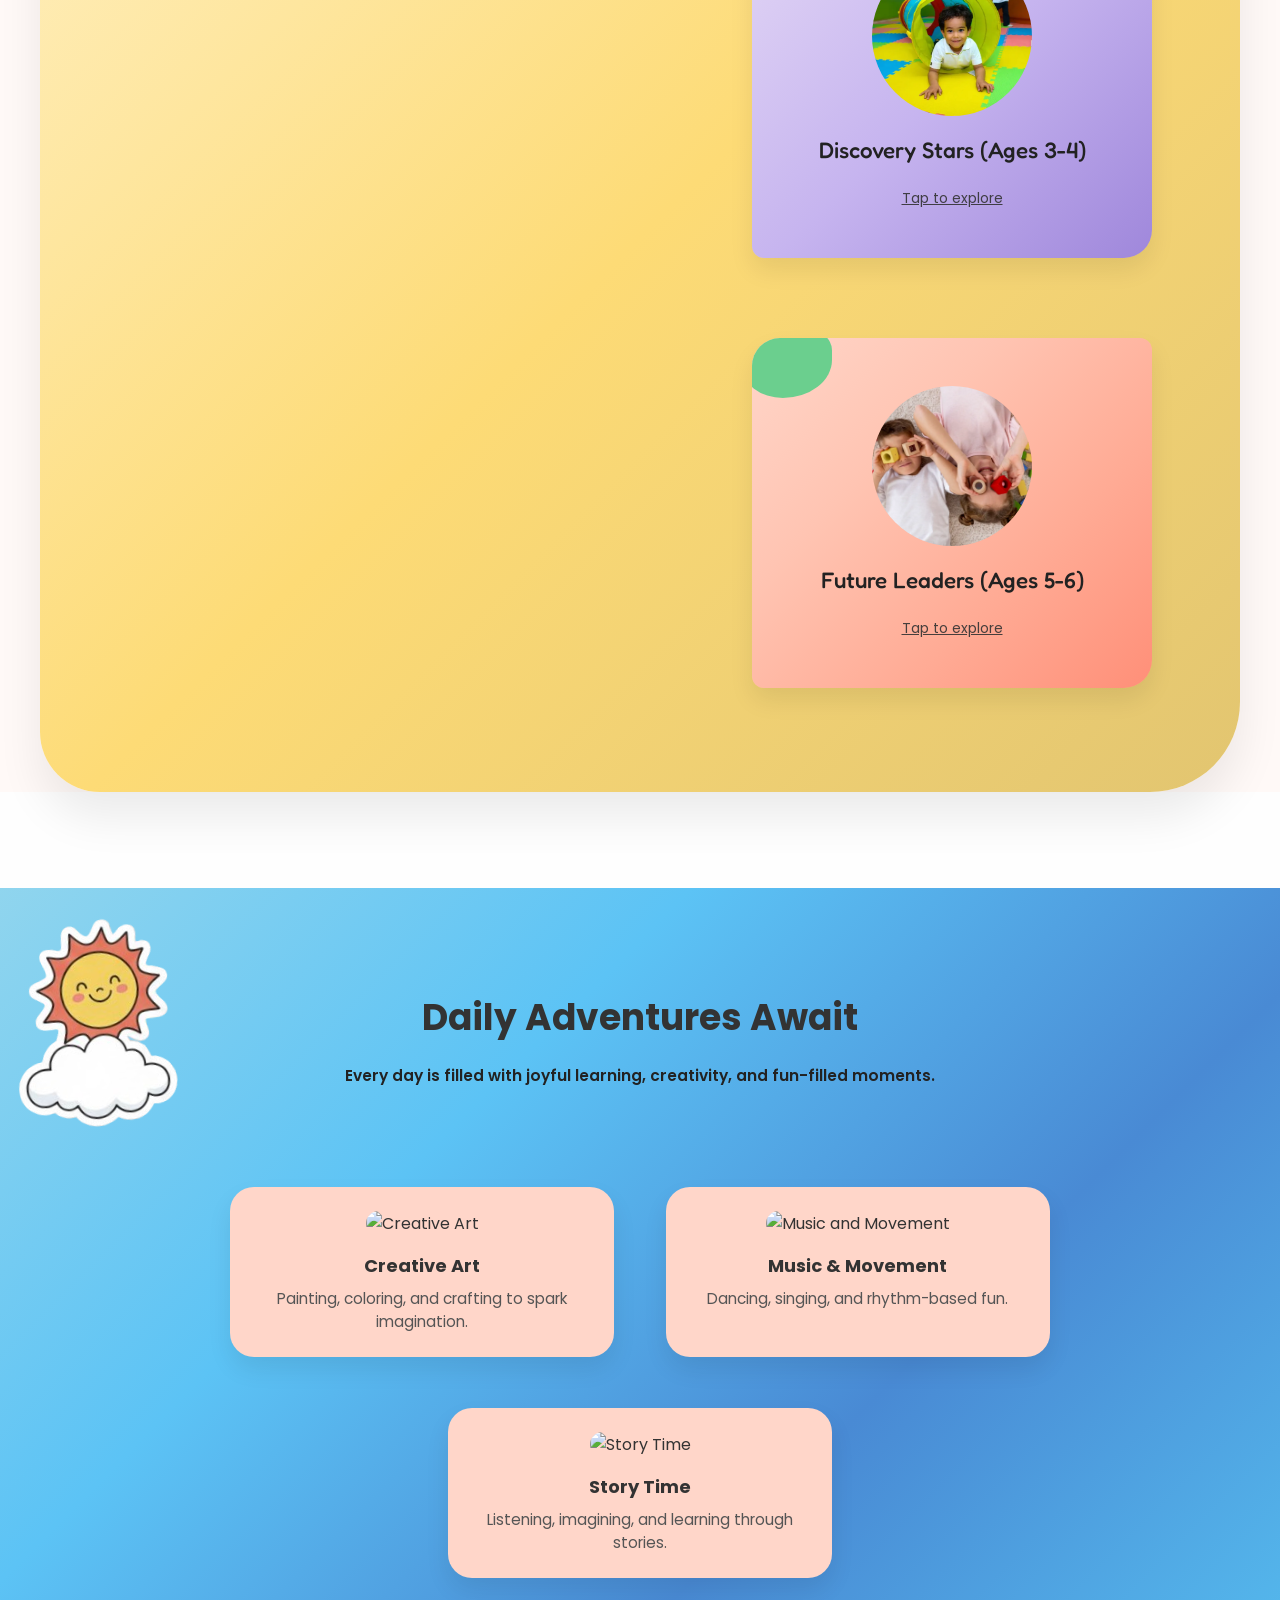
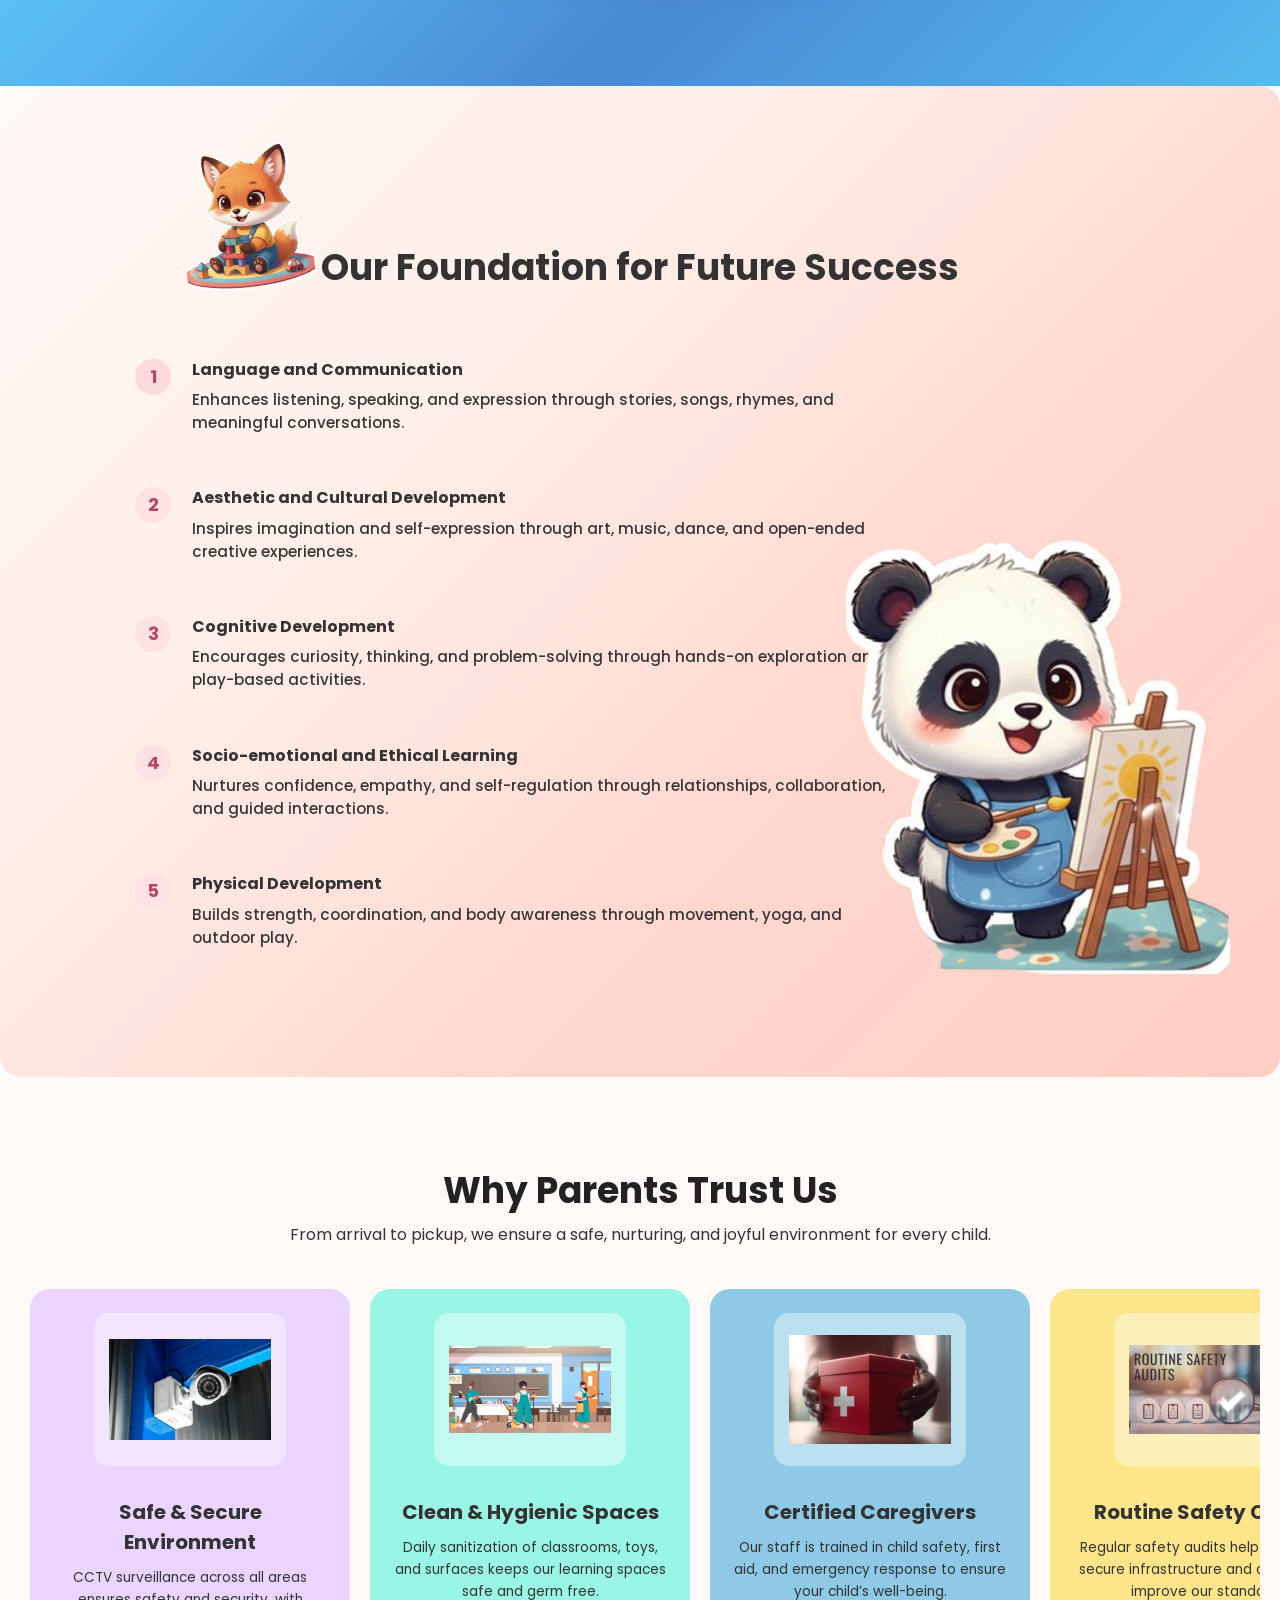
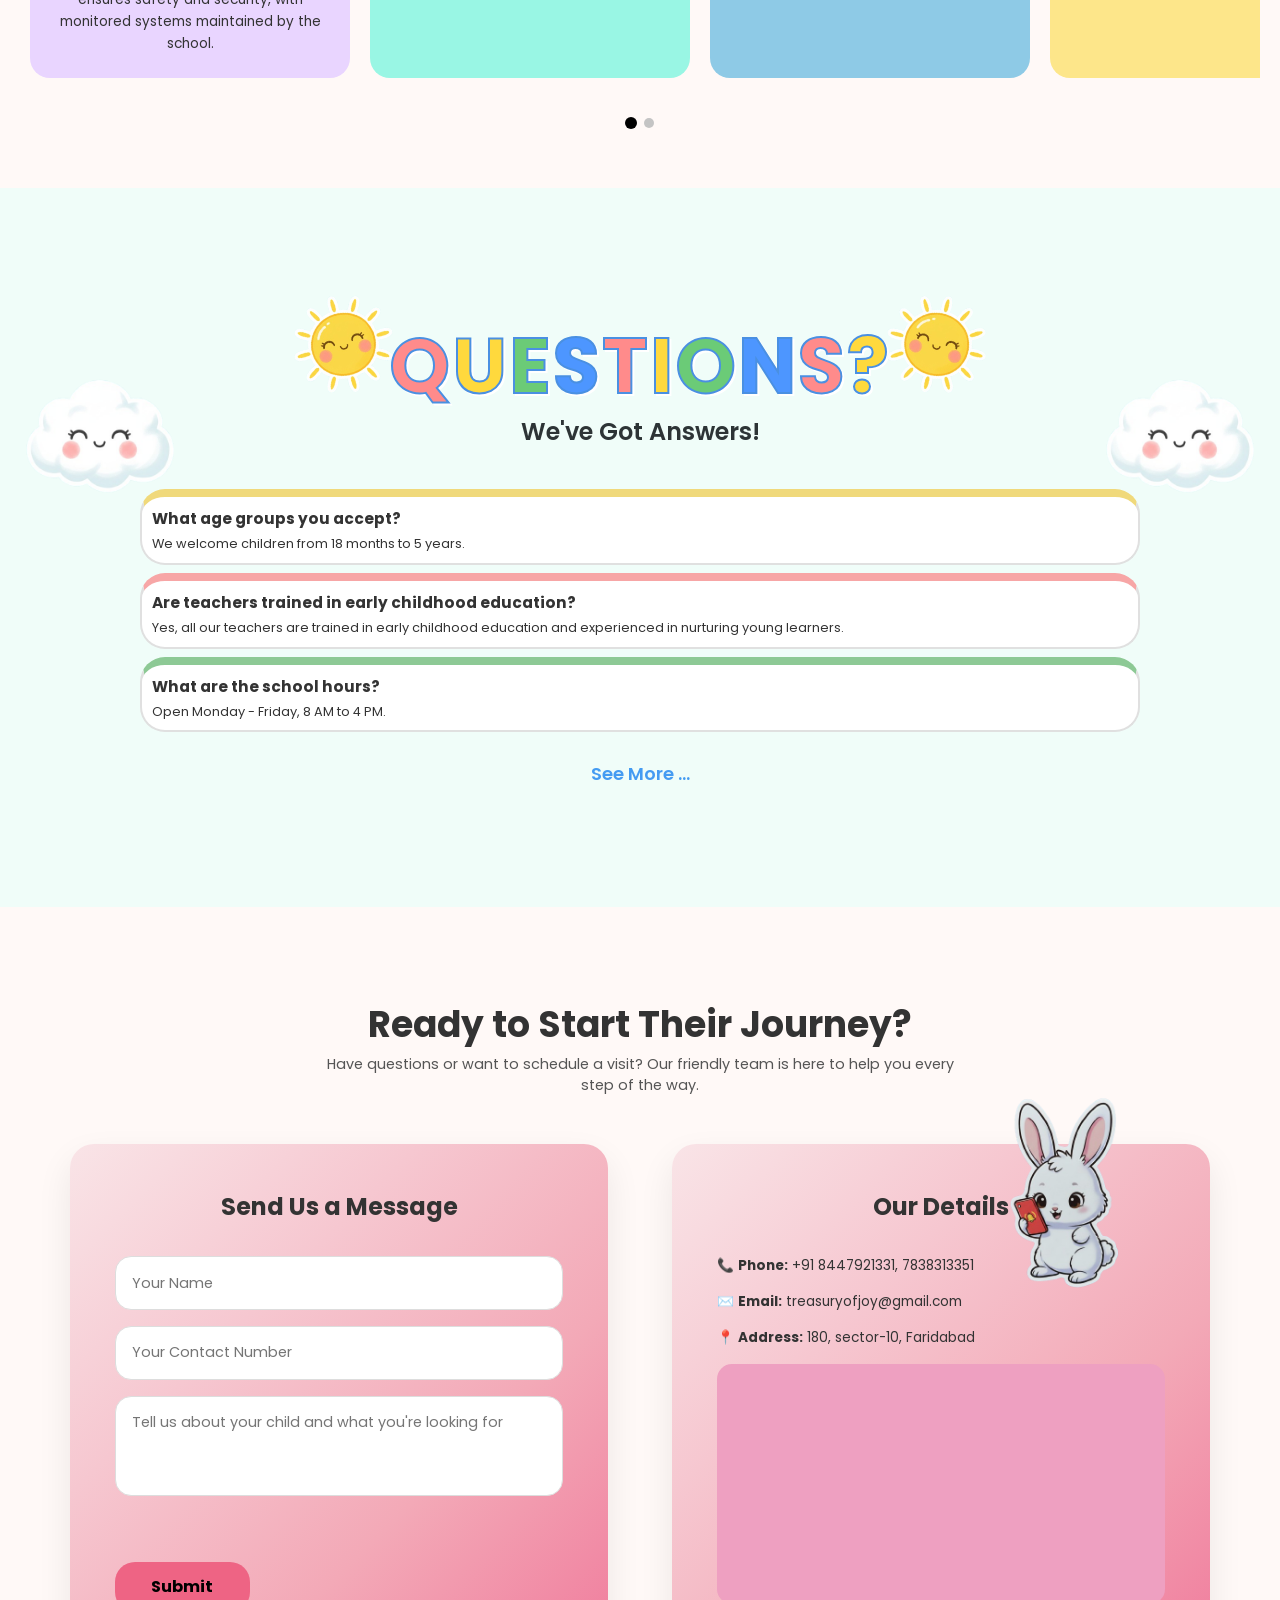
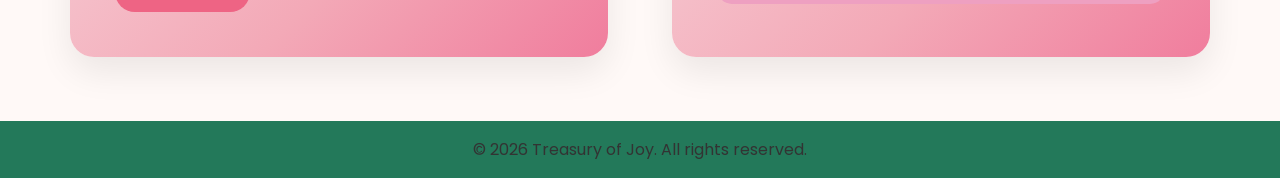
==== commit d18d85ce: "compressed images and videos" ====
--- a/index.html
+++ b/index.html
@@ -8,13 +8,14 @@
   <link rel="stylesheet" href="style.css" />
   <link href="https://fonts.googleapis.com/css2?family=Poppins:wght@300;400;600;700&display=swap" rel="stylesheet">
   <link href="https://fonts.googleapis.com/css2?family=Fredoka:wght@600;700&display=swap" rel="stylesheet">
+  <link rel="preload" as="image" href="images/TOJLogo.webp">
 </head>
 
 <body>
 
   <!-- Navbar -->
   <nav class="navbar">
-    <div class="logo"><img src="images/TOJLogo.png"> <strong>TOJ</strong></div>
+    <div class="logo"><img src="images/TOJLogo.webp" loading="eager" fetchpriority="high"> <strong>TOJ</strong></div>
     <ul class="nav-links">
       <li><a href="#home">Home</a></li>
       <li><a href="daycare.html">Daycare</a></li>
@@ -30,7 +31,7 @@
   <!-- Hero Section -->
   <section id="home" class="hero">
     <div class="hero-text">
-      <img src="images/TOJLogo.png" alt="logo" />
+      <img src="images/TOJLogo.webp" loading="eager" fetchpriority="high" alt="logo" />
       <h1>Treasury of Joy</h1>
       <p class="headline">
         A treasure house of learning and joy in every step
@@ -38,7 +39,7 @@
       <button class="primary-btn" id="enrollBtn">Enroll Now</button>
     </div>
     <div class="hero-image">
-      <video autoplay muted loop playsinline>
+      <video autoplay muted loop playsinline preload="none" poster="images/vidplaceholder.webp">
         <source src="videos/playschool.mp4" type="video/mp4">
         Your browser does not support the video tag.
       </video>
@@ -48,12 +49,12 @@
   <!-- About Section -->
   <section id="about" class="about-section">
     <div class="about-cloud">
-      <img src="images/brownbunny.png" class="about-sticker" alt="">
-      <img src="images/readingbunny.png" class="about-sticker-right" alt="">
+      <img src="images/brownbunny.webp" loading="lazy" class="about-sticker" alt="">
+      <img src="images/readingbunny.webp" loading="lazy" class="about-sticker-right" alt="">
       <h2>About Our Little Haven</h2>
       <p>
         At Treasury of Joy, we believe every child is a unique treasure.
-We offer a warm, secure daycare facility where children feel at home, while our nurturing environment fosters curiosity, creativity, and confidence through play-based and structured learning.
+We also offer a warm, secure daycare facility where children feel at home, while our nurturing environment fosters curiosity, creativity, and confidence through play-based and structured learning.
       </p>
     </div>
   </section>
@@ -63,8 +64,8 @@
   <section id="programs" class="section programs-section">
     <div class="programs-bg-card">
     <h2>Our Enriching Programs</h2>    
-    <img src="images/rainbow.png" class="sticker sticker-left" alt="Sticker">
-    <img src="images/pen.png" class="sticker sticker-right" alt="Sticker">
+    <img src="images/rainbow.png" loading="lazy" class="sticker sticker-left" alt="Sticker">
+    <img src="images/pen.png" loading="lazy" class="sticker sticker-right" alt="Sticker">
     <div class="programs-container">
       <div class="program-card peach-card">
         <div class="program-inner">
@@ -72,7 +73,7 @@
           <div class="program-front">
             <div class="blob blob-blue"></div>
             <div class="icon">
-              <img src="images/preplay.png" alt="Play Group" />
+              <img src="images/preplay.webp" loading="lazy" alt="Play Group" />
             </div>
             <h3>Little Sprouts (Ages 2-3)</h3>
             <p class="card-hint"><u>Tap to explore</u></p>
@@ -91,7 +92,7 @@
           <div class="program-front">
             <div class="blob blob-pink"></div>
             <div class="icon">
-              <img src="images/playgroup.png" alt="Play Group" />
+              <img src="images/playgroup.webp" loading="lazy" alt="Play Group" />
             </div>
             <h3>Discovery Stars (Ages 3-4)</h3>
             <p class="card-hint"><u>Tap to explore</u></p>
@@ -110,7 +111,7 @@
           <div class="program-front">
             <div class="blob blob-brown"></div>
             <div class="icon">
-              <img src="images/kindergarten.png" alt="Kindergarten" />
+              <img src="images/kindergarten.webp" loading="lazy" alt="Kindergarten" />
             </div>
             <h3>Happy Learners (Ages 4-5)</h3>
             <p class="card-hint"><u>Tap to explore</u></p>
@@ -127,7 +128,7 @@
           <div class="program-front">
             <div class="blob blob-green"></div>
             <div class="icon">
-              <img src="images/leaders.png" alt="Play Group" />
+              <img src="images/leaders.webp" loading="lazy" alt="Play Group" />
             </div>
             <h3>Future Leaders (Ages 5-6)</h3>
             <p class="card-hint"><u>Tap to explore</u></p>
@@ -148,7 +149,7 @@
   <!-- Activities -->
   <section id="activities" class="section activities-section">
     <h2>Daily Adventures Await</h2>
-    <img src="images/sun.png" class="sticker-sun" alt="Sticker">
+    <img src="images/sun.png" loading="lazy" class="sticker-sun" alt="Sticker">
     <p class="activities-subtitle">
       Every day is filled with joyful learning, creativity, and fun-filled moments.
     </p>
@@ -158,7 +159,7 @@
       <div class="activity-card">
         <img
           src="https://media.giphy.com/media/v1.Y2lkPTc5MGI3NjExemF0ZTBqYzRmZGdremhzbzdrMms0NTR0eTFqbTFianRpZHU0d2lhNyZlcD12MV9naWZzX3NlYXJjaCZjdD1n/xUPGcg0k07shT4W9Fu/giphy.gif"
-          alt="Creative Art">
+          loading="lazy" alt="Creative Art">
         <h3>Creative Art</h3>
         <p>Painting, coloring, and crafting to spark imagination.</p>
       </div>
@@ -167,7 +168,7 @@
       <div class="activity-card">
         <img
           src="https://media.giphy.com/media/v1.Y2lkPTc5MGI3NjExaHZsb2h1MHd4Znk0a3I4eHlmN2cyMWxrOGFsOHNwZzF0dWt6bmlzNyZlcD12MV9naWZzX3NlYXJjaCZjdD1n/MjoX6aSQlt7c3bSTmk/giphy.gif"
-          alt="Music and Movement">
+          loading="lazy" alt="Music and Movement">
         <h3>Music & Movement</h3>
         <p>Dancing, singing, and rhythm-based fun.</p>
       </div>
@@ -176,7 +177,7 @@
       <div class="activity-card">
         <img
           src="https://media.giphy.com/media/v1.Y2lkPTc5MGI3NjExdG84MWhpazZnZzVjZW0ycjdpNXNkOGJ3MjRvOXZpajM3djk1OWhxMyZlcD12MV9naWZzX3NlYXJjaCZjdD1n/eU2nExJtCEBuD1jDmm/giphy.gif"
-          alt="Story Time">
+          loading="lazy" alt="Story Time">
         <h3>Story Time</h3>
         <p>Listening, imagining, and learning through stories.</p>
       </div>
@@ -249,8 +250,8 @@
         </div>
       </li>
     </ul>
-    <img src="images/fox.png" class="sticker sticker-top-left" alt="Sticker">
-    <img src="images/panda.png" class="sticker-big sticker-bottom-right" alt="Sticker">
+    <img src="images/fox.png" loading="lazy" class="sticker sticker-top-left" alt="Sticker">
+    <img src="images/panda.png" loading="lazy" class="sticker-big sticker-bottom-right" alt="Sticker">
 
   </section>
 
@@ -266,7 +267,7 @@
       <div class="cards" id="cards">
   
         <div class="card peach">
-          <img src="images/cctv.png" alt="CCTV Surveillance" />
+          <img src="images/cctv.webp" alt="CCTV Surveillance" />
           <h3>Safe & Secure Environment</h3>
           <p>
             CCTV surveillance across all areas ensures safety and security, with monitored systems maintained by the school.
@@ -274,7 +275,7 @@
         </div>
   
         <div class="card green">
-          <img src="images/sanitization.png" alt="sanitization" />
+          <img src="images/sanitization.webp" alt="sanitization" />
           <h3>Clean & Hygienic Spaces</h3>
           <p>
             Daily sanitization of classrooms, toys, and surfaces keeps
@@ -283,7 +284,7 @@
         </div>
   
         <div class="card blue">
-          <img src="images/trained.png" alt="trained" />
+          <img src="images/trained.webp" alt="trained" />
           <h3>Certified Caregivers</h3>
           <p>
             Our staff is trained in child safety, first aid, and emergency
@@ -292,7 +293,7 @@
         </div>
   
         <div class="card yellow">
-          <img src="images/safety.png" alt="safety " />
+          <img src="images/safety.webp" alt="safety " />
           <h3>Routine Safety Checks</h3>
           <p>
             Regular safety audits help us maintain secure infrastructure
@@ -301,7 +302,7 @@
         </div>
   
         <div class="card lavender">
-          <img src="images/pickup.png" alt="Pickup" />
+          <img src="images/pickup.webp" alt="Pickup" />
           <h3>Secure Entry & Pickup</h3>
           <p>
             Controlled access systems ensure children are handed over
@@ -317,14 +318,14 @@
     <!-- FAQ -->
     <section id="FAQ" class="section faq-container">
       <div class="faq-header">
-          <img src="images/sun2.png" alt="Sun Left" class="sun sun-left">
-          <img src="images/cloud.png" alt="Cloud" class="cloud-left">
+          <img src="images/sun2.png" loading="lazy"alt="Sun Left" class="sun sun-left">
+          <img src="images/cloud.png" loading="lazy" alt="Cloud" class="cloud-left">
         <h1 class="bubbly-title">
           <span>Q</span><span>U</span><span>E</span><span>S</span><span>T</span><span>I</span><span>O</span><span>N</span><span>S</span><span>?</span>
         </h1>
         <p class="subtitle">We've Got Answers!</p>
-        <img src="images/sun2.png" alt="Sun Left" class="sun sun-right">
-        <img src="images/cloud.png" alt="Cloud" class="cloud-right">
+        <img src="images/sun2.png" loading="lazy" alt="Sun Left" class="sun sun-right">
+        <img src="images/cloud.png" loading="lazy" alt="Cloud" class="cloud-right">
       </div>
     
       <div class="faq-grid">
@@ -418,7 +419,7 @@
       <!-- Details Box -->
       <div class="journey-card">
         <h3>Our Details</h3>
-        <img src="images/phone.png" class="sticker-phone" alt="Sticker">
+        <img src="images/phone.png" loading="lazy" class="sticker-phone" alt="Sticker">
         <div class="details">
           <p>📞 <strong>Phone:</strong> +91 8447921331, 7838313351 </p>
           <p>✉️ <strong>Email:</strong> treasuryofjoy@gmail.com</p>
--- a/style.css
+++ b/style.css
@@ -63,7 +63,7 @@
   width: 50px;
   height: 50px;
   object-fit: contain;
-  border: 2px solid #5D4037;
+  border-radius: 50%;
   transition: transform 0.3s ease, box-shadow 0.3s ease;
 }
 .logo img:hover {
@@ -253,7 +253,7 @@
   pointer-events: none;
   transform-origin: center;
   transition: transform 0.3s ease;
-  left: clamp(60px, 12vw, 200px);
+  left: clamp(0px, 0vw, 200px);
   top: clamp(10px, 5vw, 20px);
   transform: rotate(-7deg);
 }
@@ -295,7 +295,7 @@
 /* GIF */
 .activity-card img {
   width: 100%;
-  height: clamp(200px, 25vw, 320px);
+  height: clamp(220px, 25vw, 320px);
   object-fit: cover;
   border-radius: 18px;
   margin-bottom: 1rem;
@@ -319,10 +319,13 @@
 }
 @media (max-width: 768px) {
   .sticker-sun {
-    width:80px;
+    width:90px;
     left:-1px;
-    top:-10px;
+    top:0px;
     transform: rotate(-12deg);
+  }
+  .section h2 {
+    margin-top: 4rem;
   }
 }
 
@@ -1490,7 +1493,7 @@
 
   .curriculum-text {
     max-width: 100%;
-    text-align: center;
+    text-align: justify;
   }
 
   .curriculum-text p {
@@ -1710,7 +1713,7 @@
   }
 
   .spiral {
-    width: 80px;            /* Smaller spirals so they fit next to the text */
+    width: 60px;            /* Smaller spirals so they fit next to the text */
     height: auto;
     flex-shrink: 0;
   }
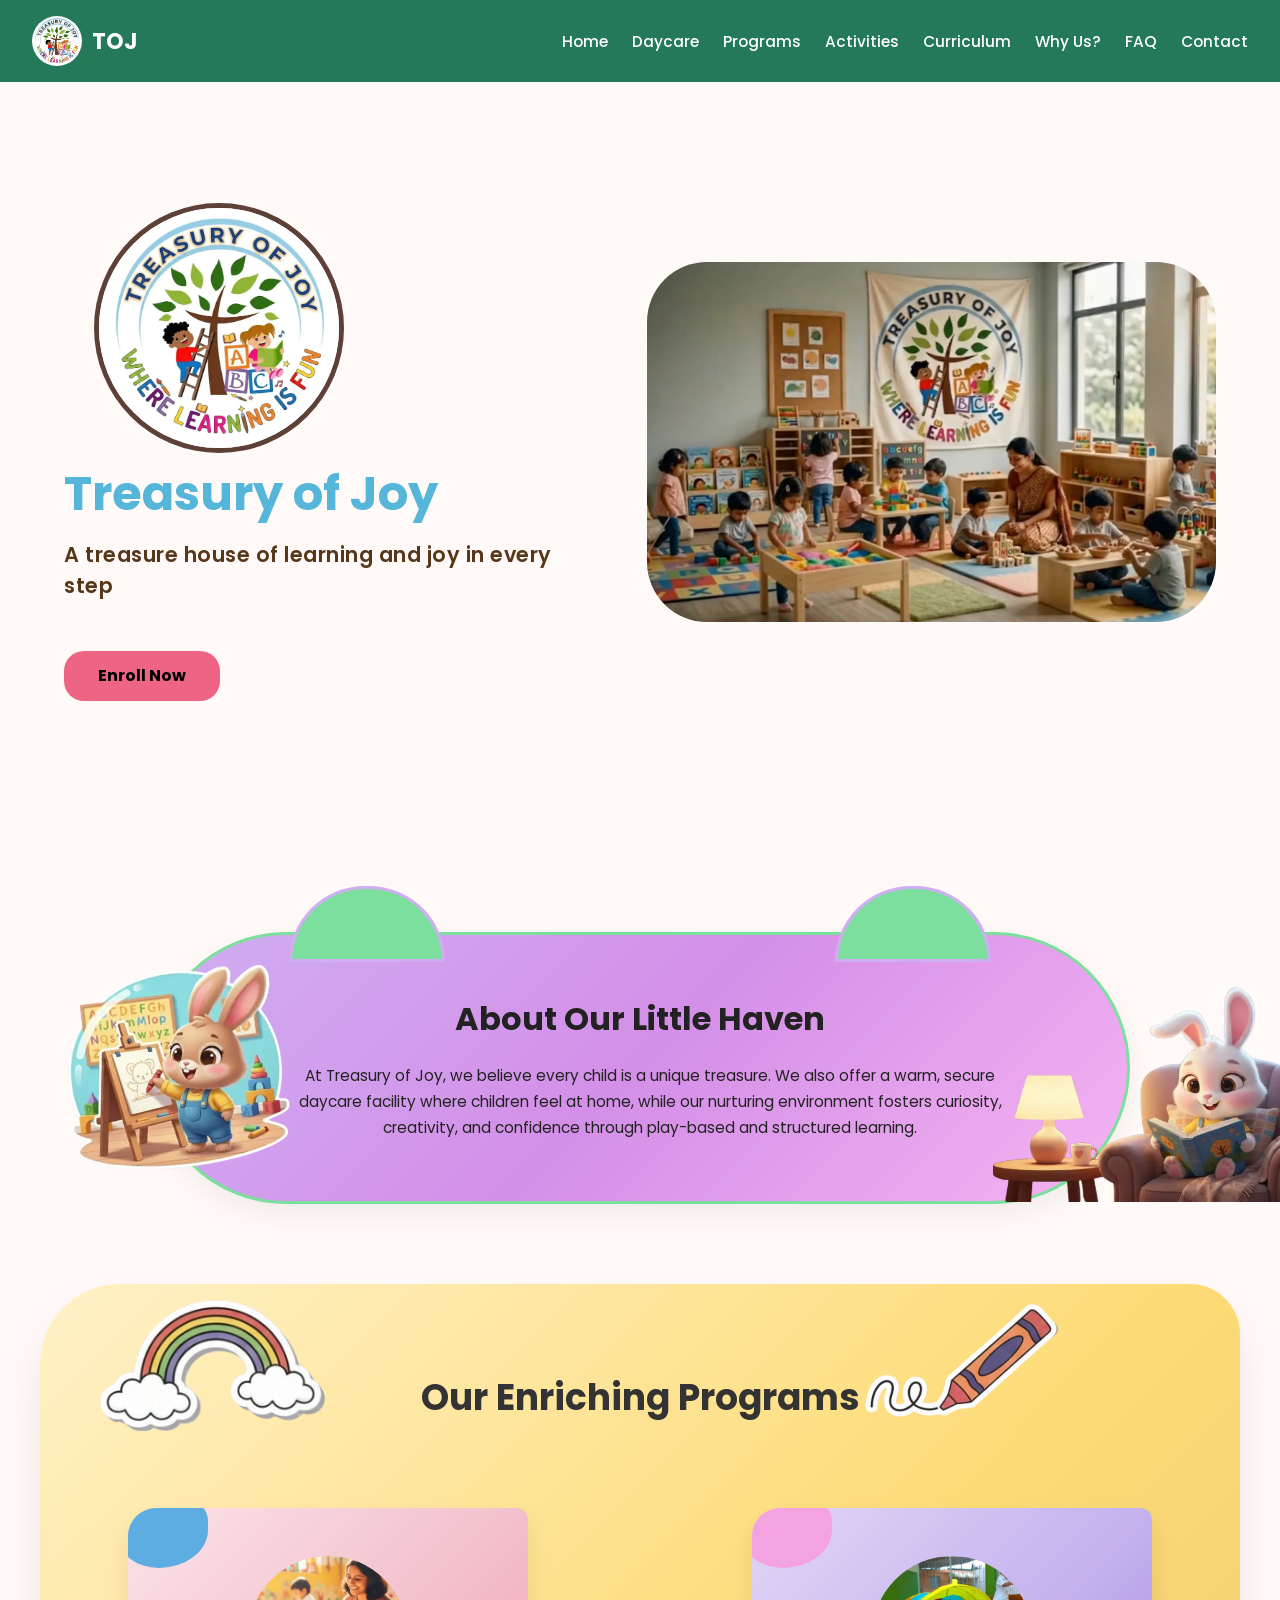
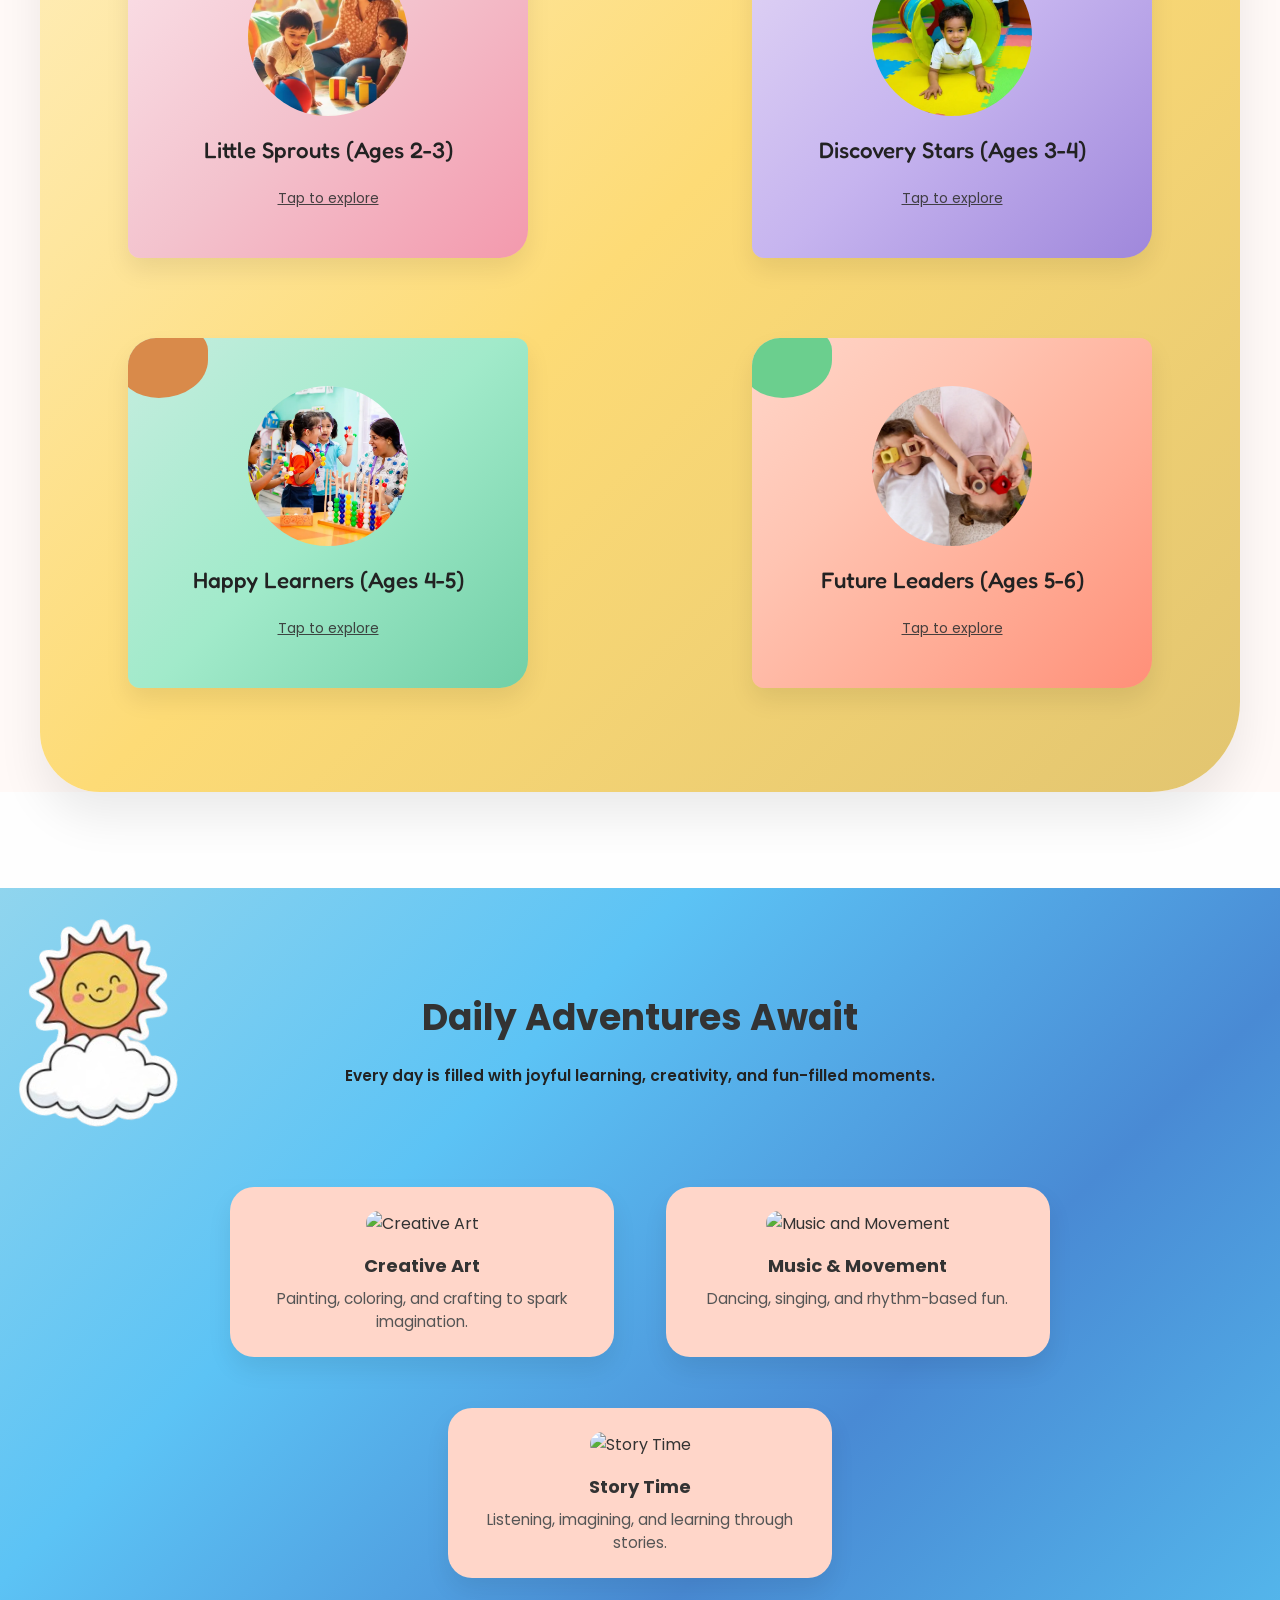
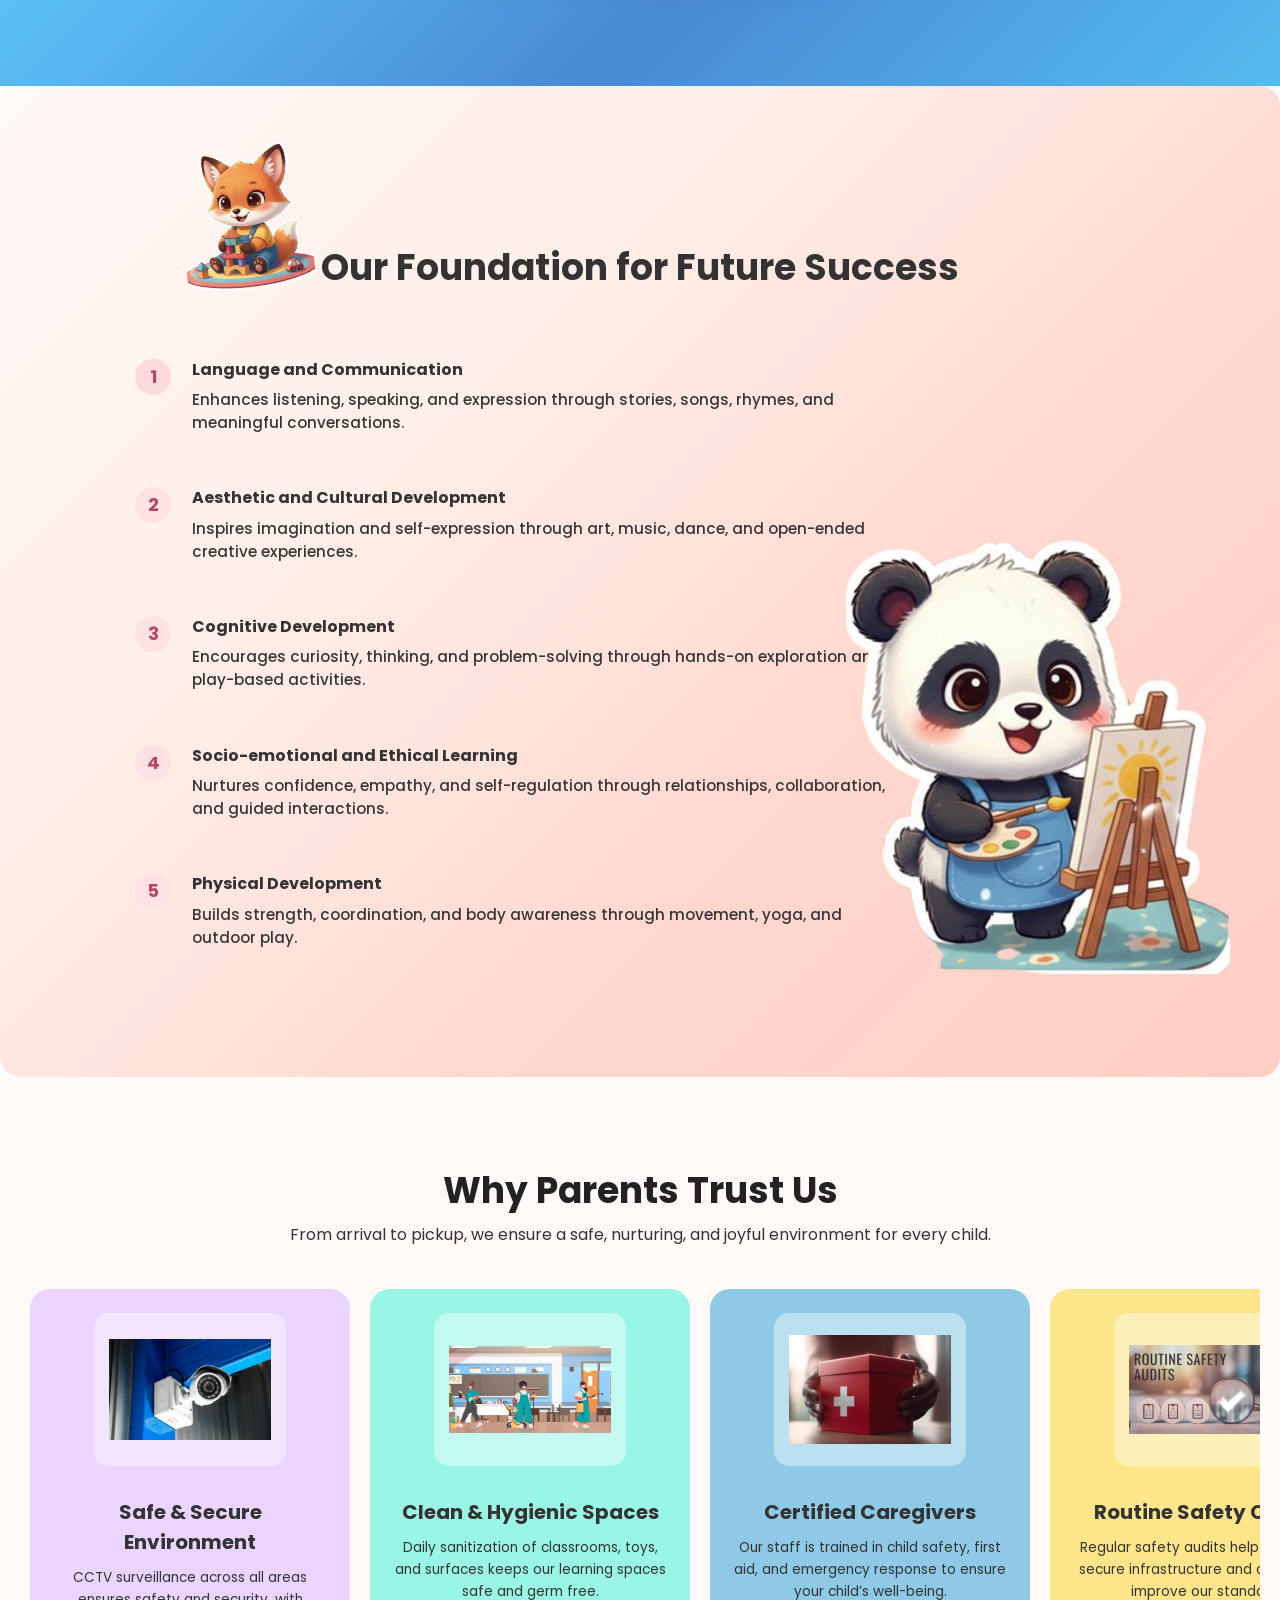
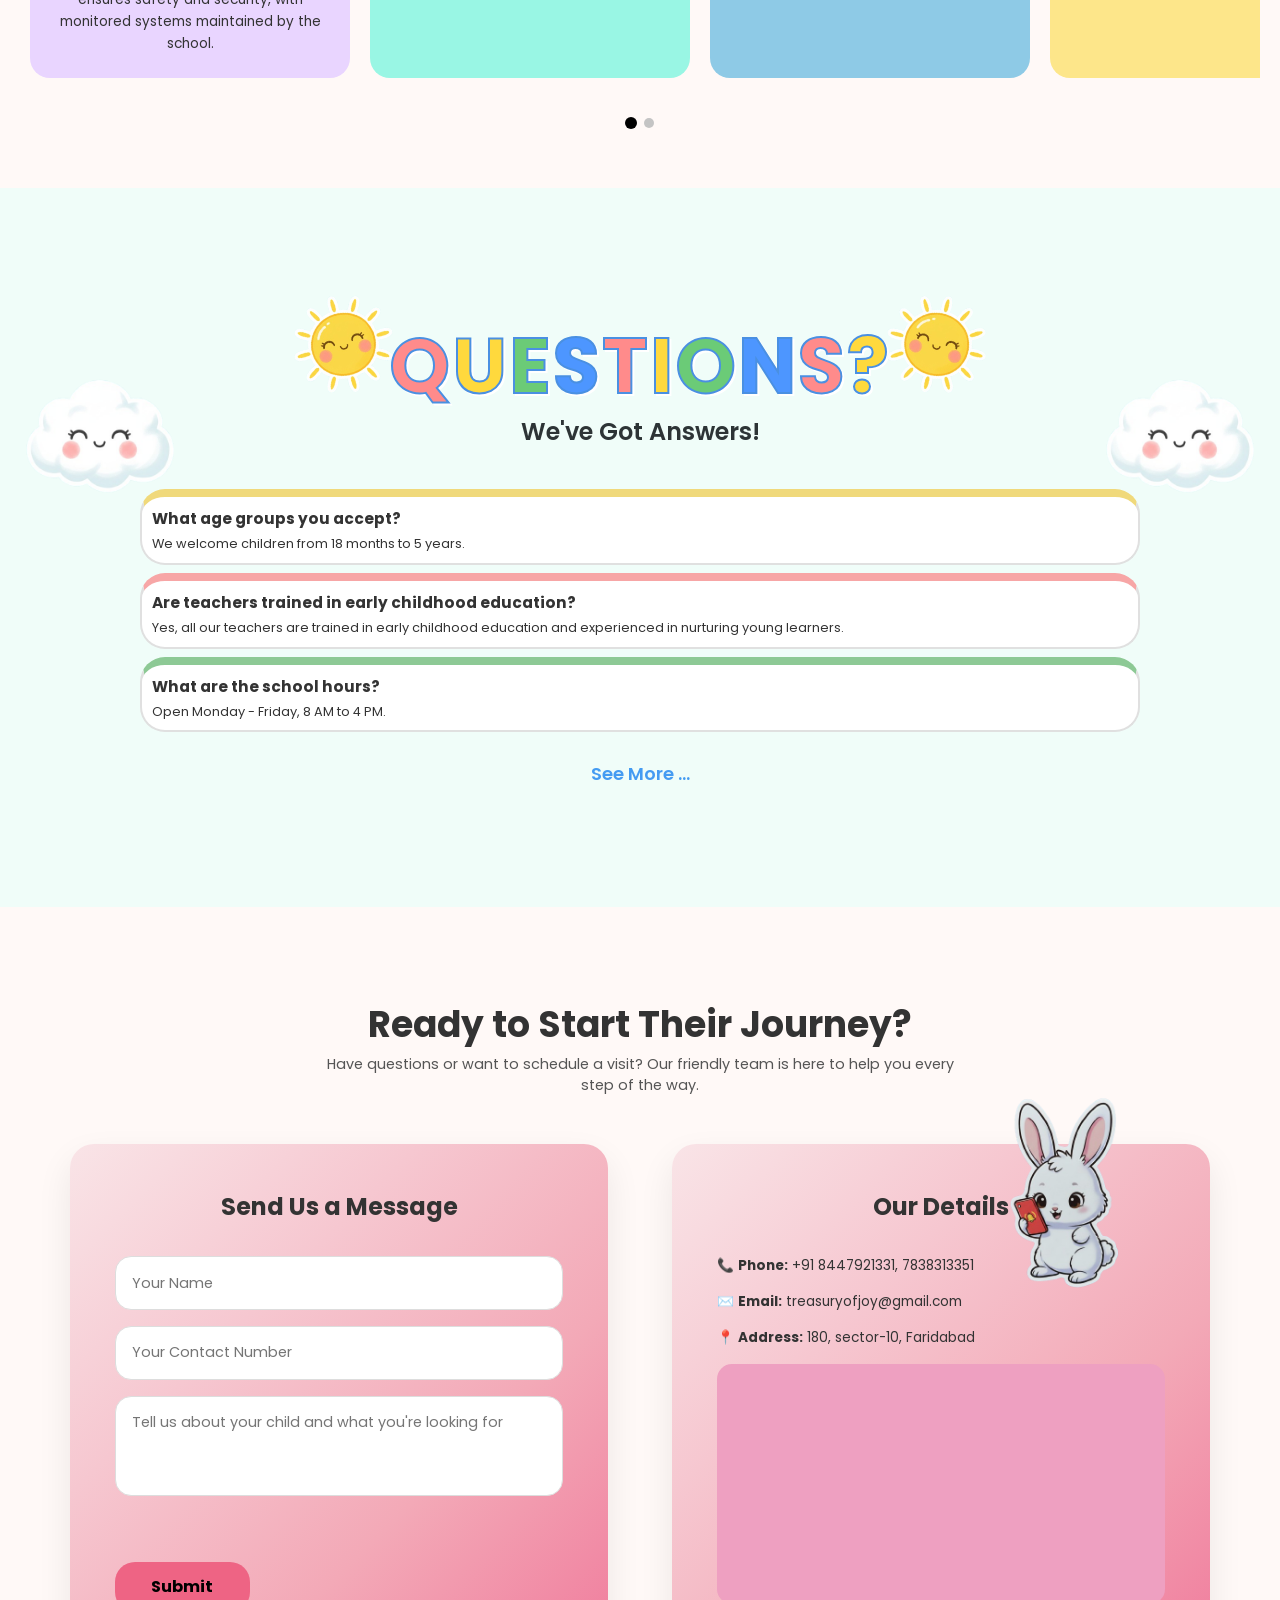
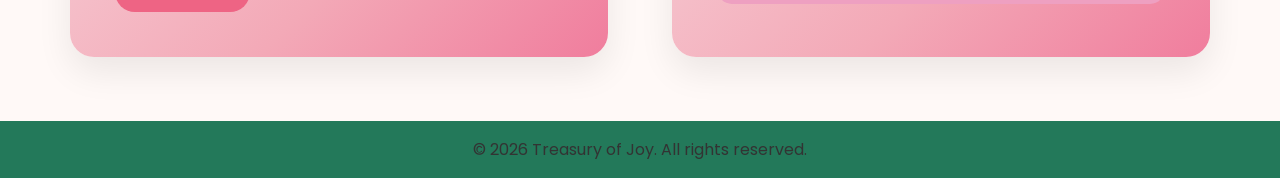
==== commit c6909c27: "added keywords for google search" ====
--- a/index.html
+++ b/index.html
@@ -4,7 +4,9 @@
 <head>
   <meta charset="UTF-8" />
   <meta name="viewport" content="width=device-width, initial-scale=1.0" />
-  <title>Treasury of Joy</title>
+  <title>Best Playschool & Daycare in Faridabad | Treasury of Joy</title>
+
+  <meta name="description" content="Treasury of Joy is a nurturing playschool and daycare in Faridabad offering safe, joyful learning for children aged 2–6 years.">
   <link rel="stylesheet" href="style.css" />
   <link href="https://fonts.googleapis.com/css2?family=Poppins:wght@300;400;600;700&display=swap" rel="stylesheet">
   <link href="https://fonts.googleapis.com/css2?family=Fredoka:wght@600;700&display=swap" rel="stylesheet">
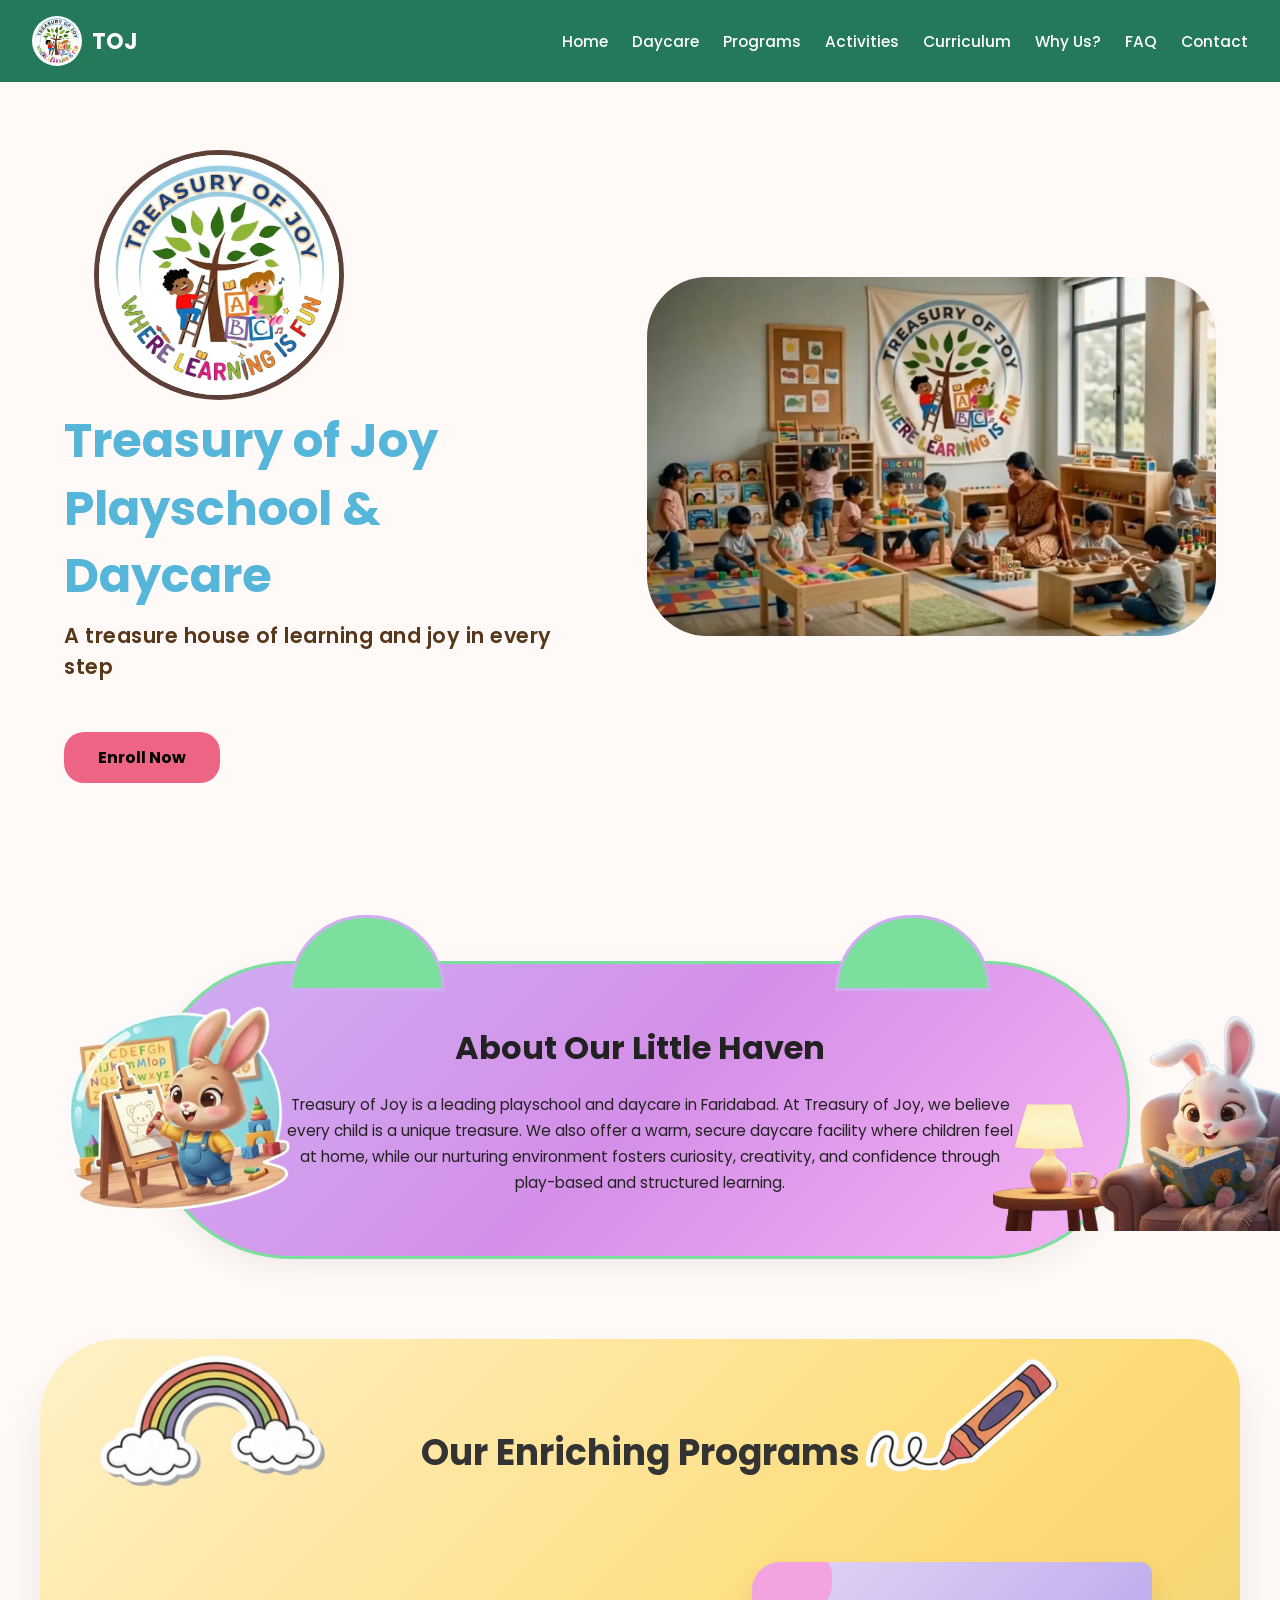
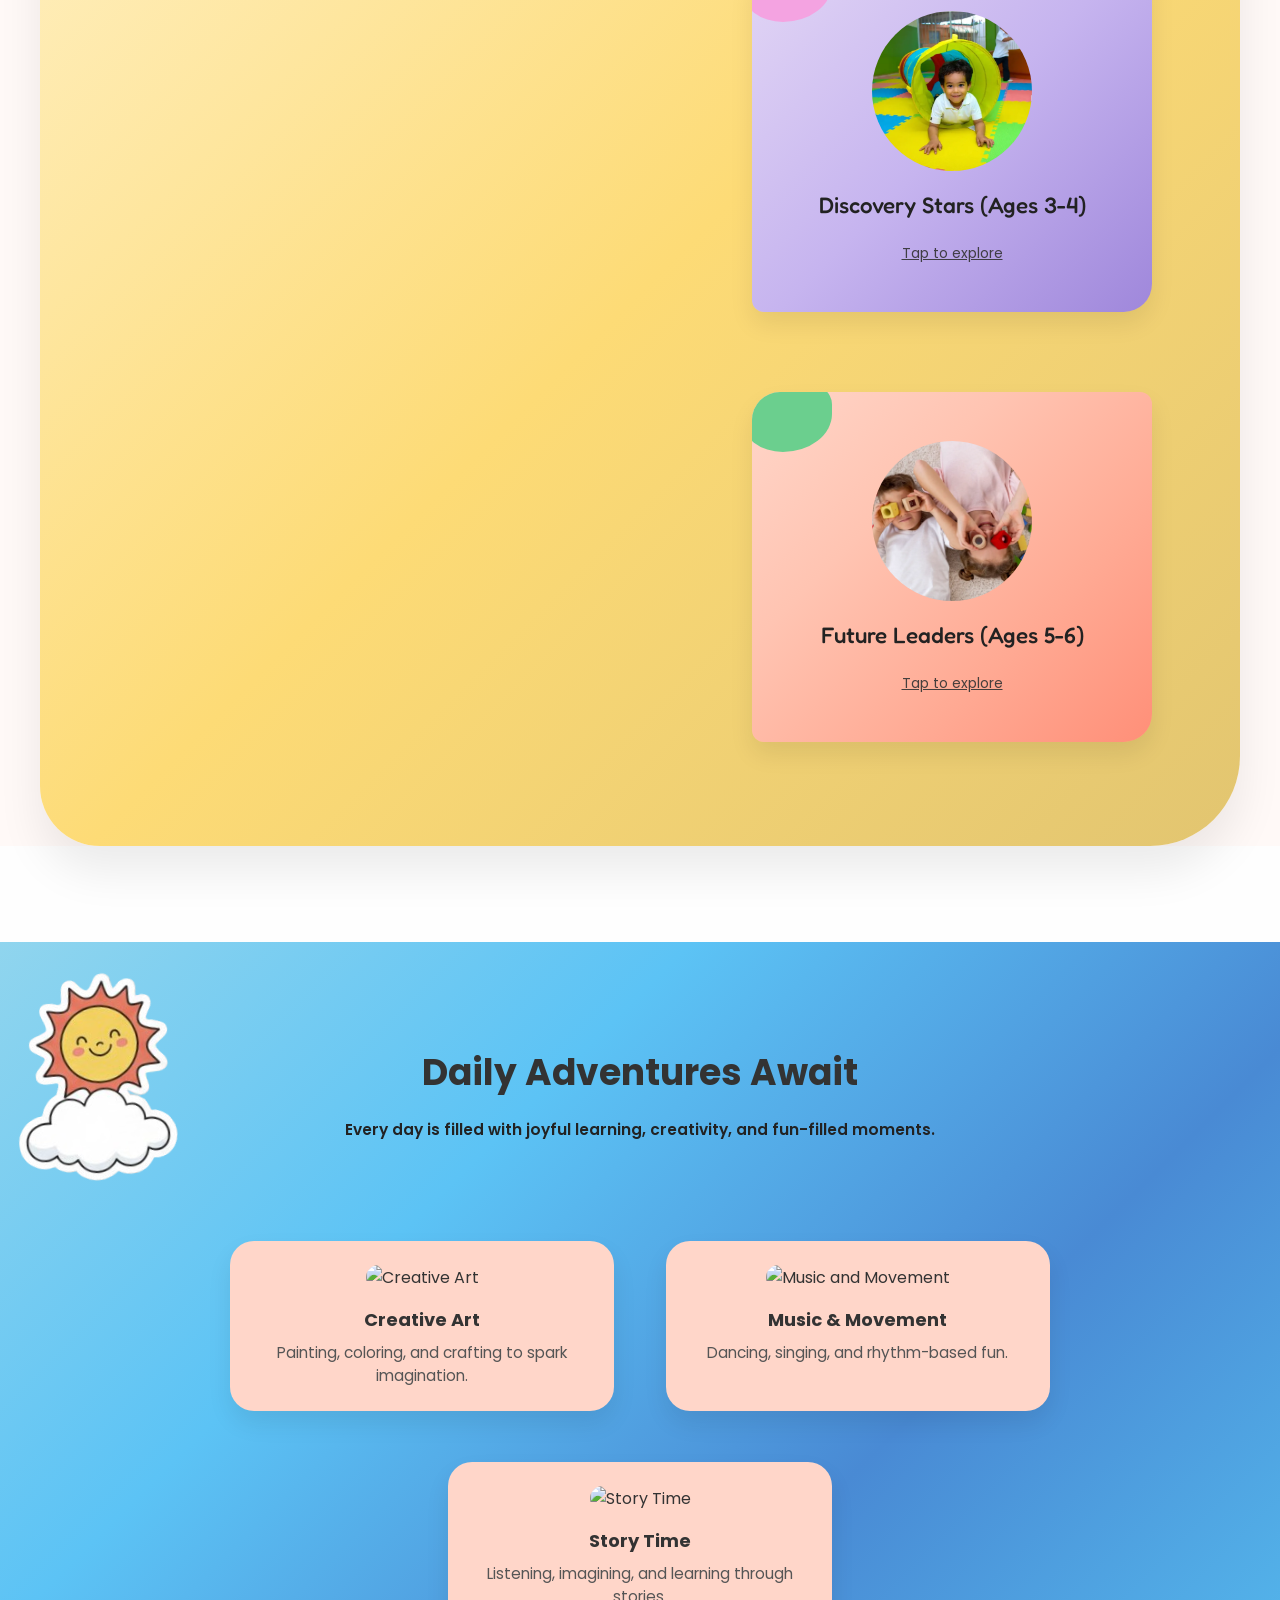
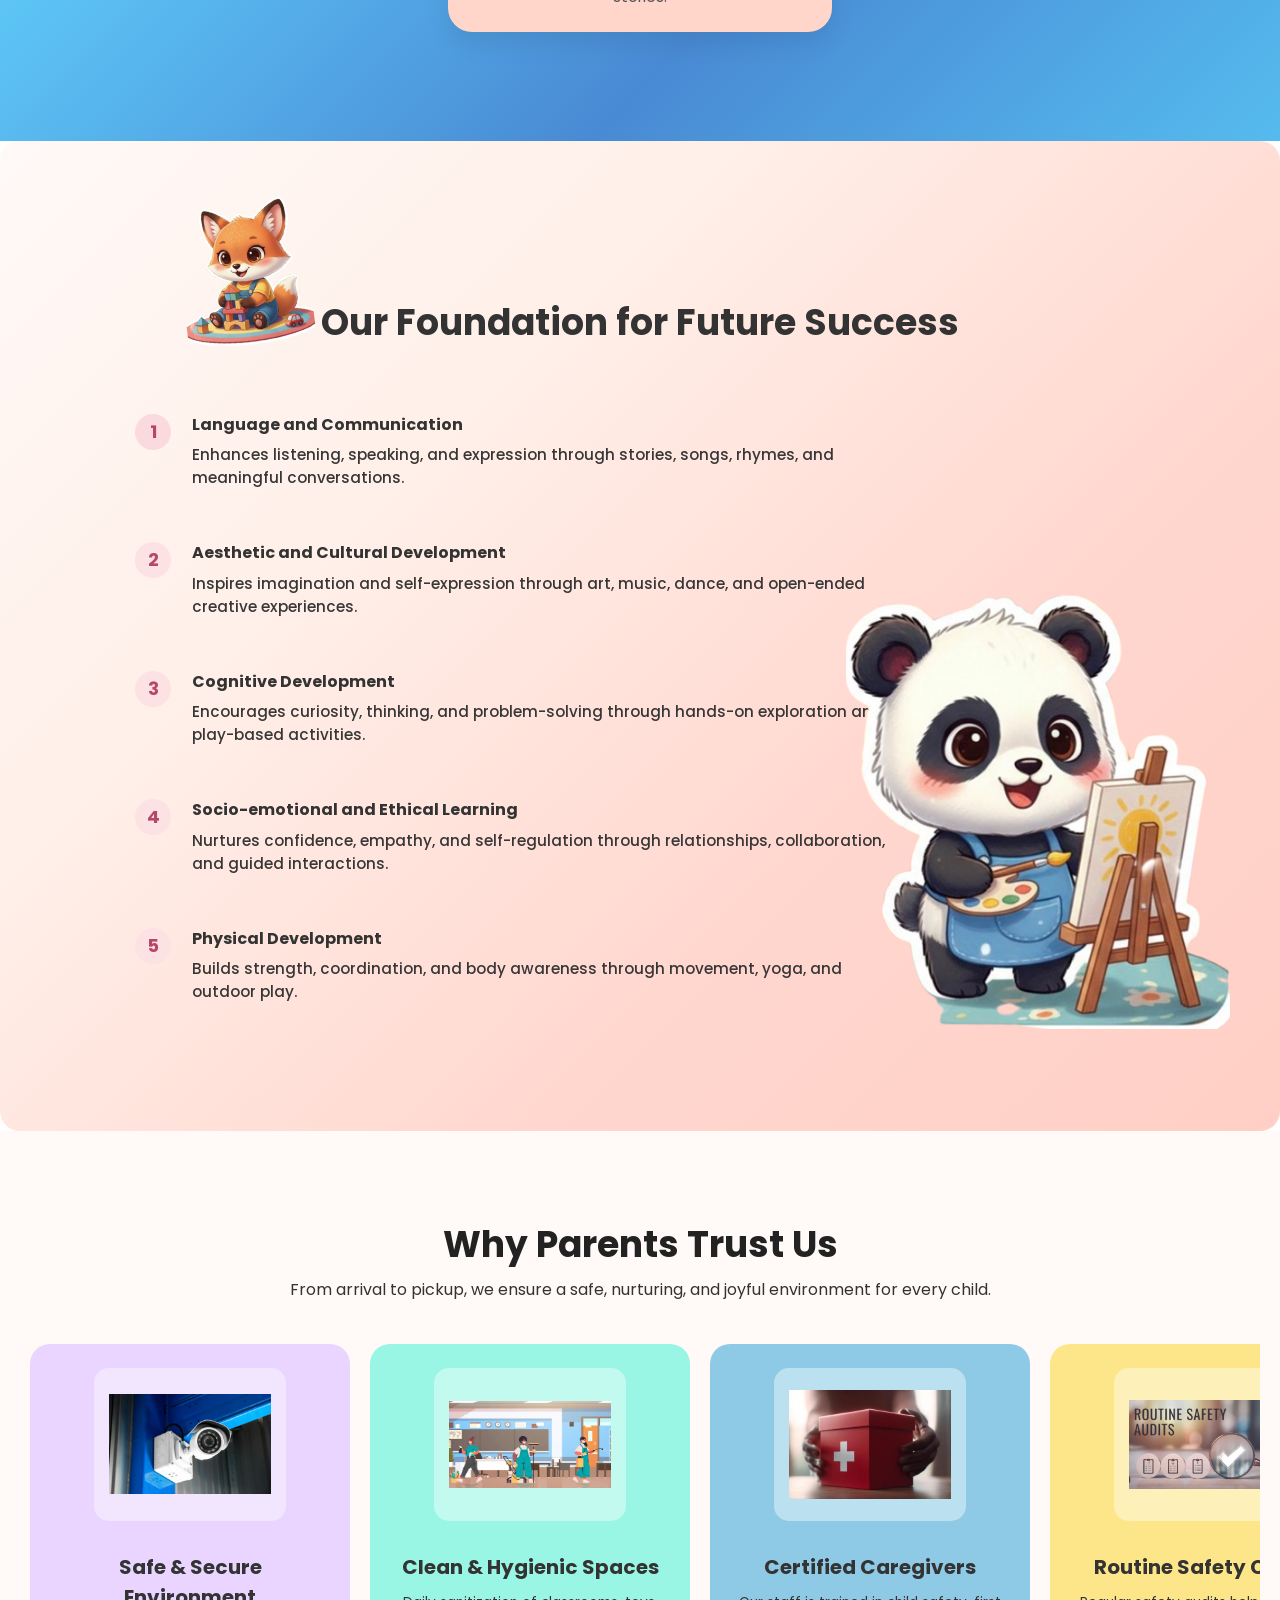
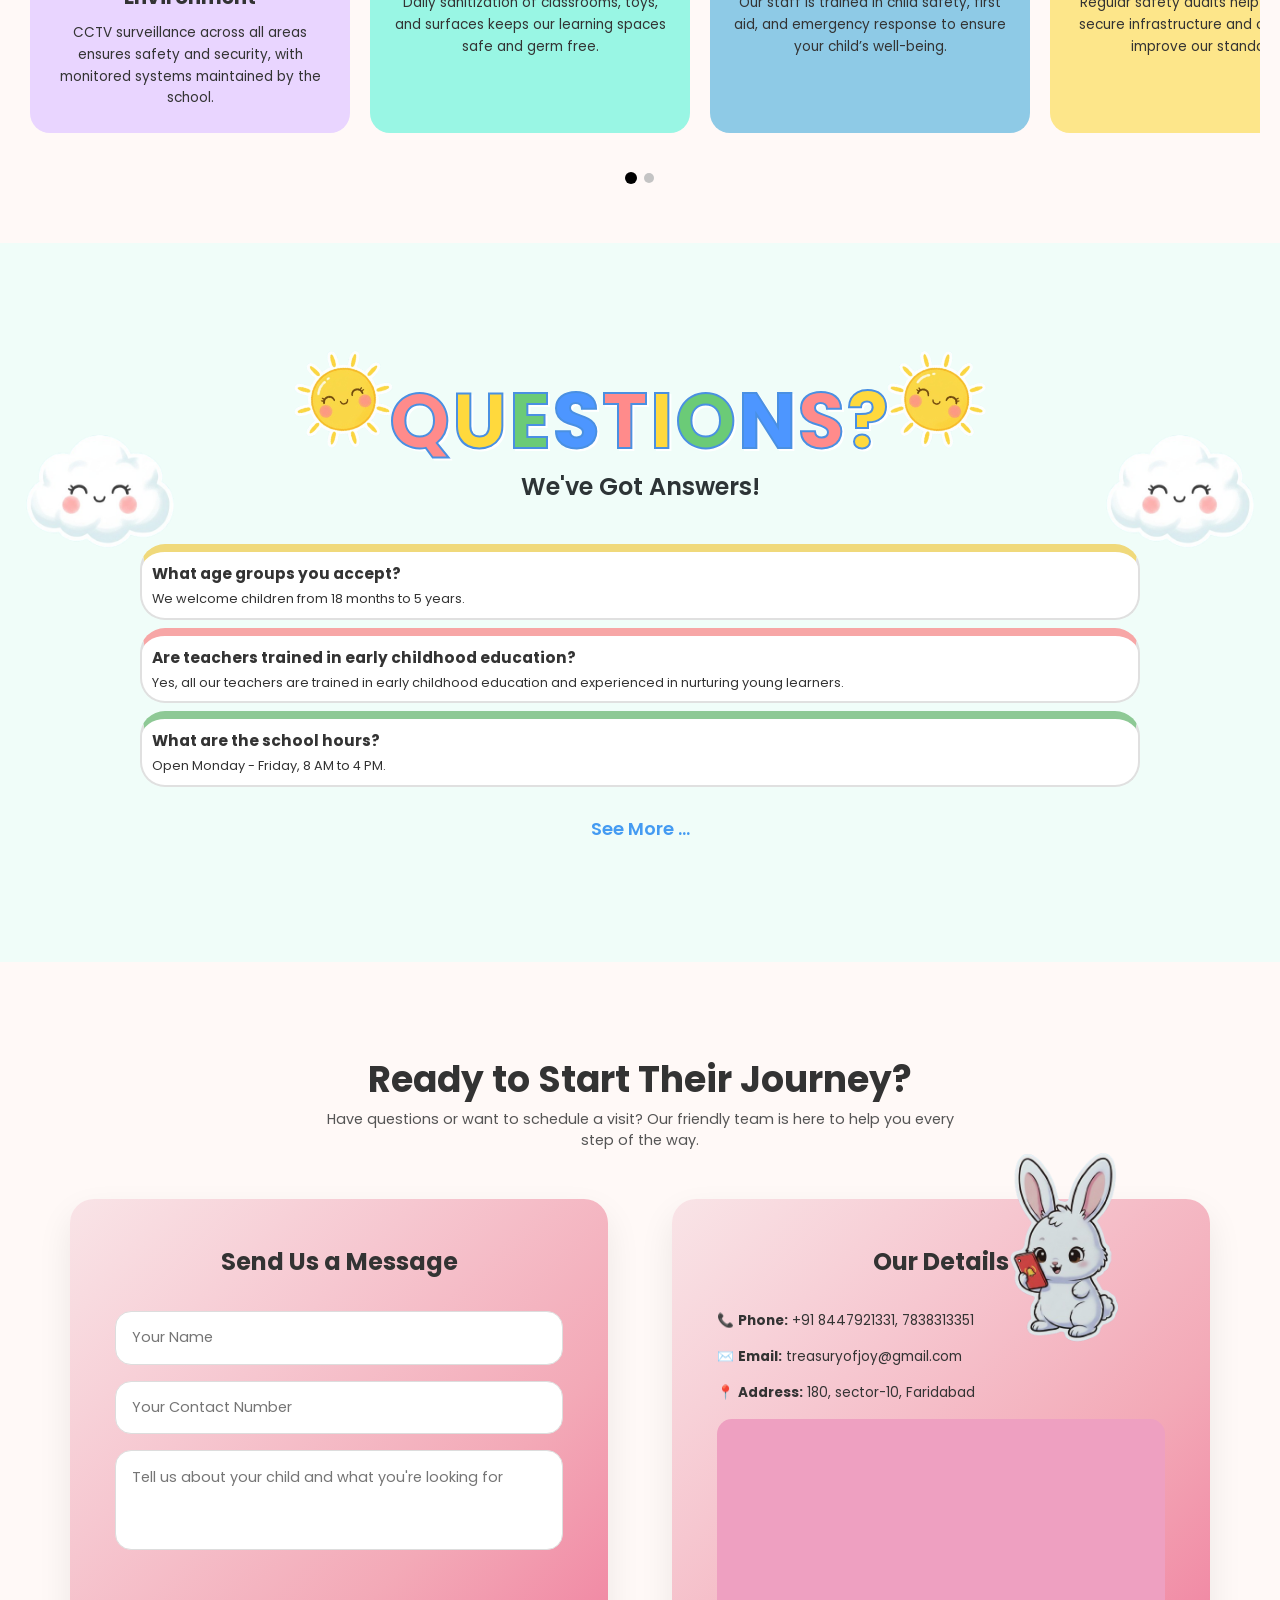
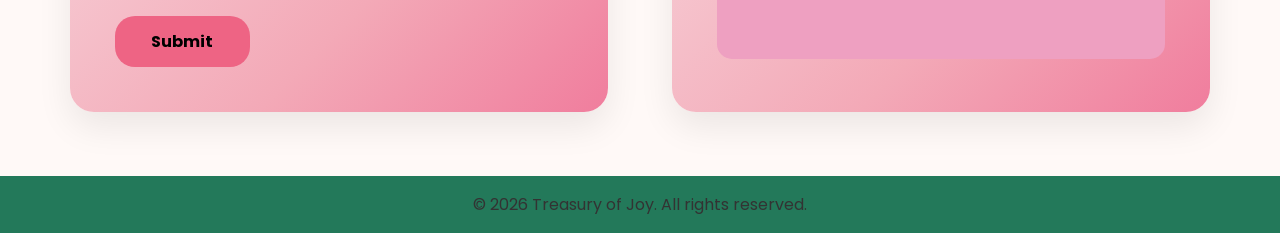
==== commit 3a77495c: "added keywords for google search2" ====
--- a/index.html
+++ b/index.html
@@ -4,9 +4,26 @@
 <head>
   <meta charset="UTF-8" />
   <meta name="viewport" content="width=device-width, initial-scale=1.0" />
-  <title>Best Playschool & Daycare in Faridabad | Treasury of Joy</title>
+  <title>Treasury of Joy | Best Playschool & Daycare in Faridabad </title>
 
   <meta name="description" content="Treasury of Joy is a nurturing playschool and daycare in Faridabad offering safe, joyful learning for children aged 2–6 years.">
+  <script type="application/ld+json">
+    {
+      "@context": "https://schema.org",
+      "@type": "Preschool",
+      "name": "Treasury of Joy",
+      "address": {
+        "@type": "PostalAddress",
+        "streetAddress": "180, sector-10",
+        "addressLocality": "Faridabad",
+        "addressRegion": "Haryana",
+        "postalCode": "121006",
+        "addressCountry": "IN"
+      },
+      "telephone": "+918447921331", "7838313351"
+      "url": "https://treasuryofjoy.in"
+    }
+    </script>
   <link rel="stylesheet" href="style.css" />
   <link href="https://fonts.googleapis.com/css2?family=Poppins:wght@300;400;600;700&display=swap" rel="stylesheet">
   <link href="https://fonts.googleapis.com/css2?family=Fredoka:wght@600;700&display=swap" rel="stylesheet">
@@ -34,7 +51,7 @@
   <section id="home" class="hero">
     <div class="hero-text">
       <img src="images/TOJLogo.webp" loading="eager" fetchpriority="high" alt="logo" />
-      <h1>Treasury of Joy</h1>
+      <h1>Treasury of Joy Playschool & Daycare</h1>
       <p class="headline">
         A treasure house of learning and joy in every step
       </p>
@@ -55,6 +72,7 @@
       <img src="images/readingbunny.webp" loading="lazy" class="about-sticker-right" alt="">
       <h2>About Our Little Haven</h2>
       <p>
+        Treasury of Joy is a leading playschool and daycare in Faridabad.
         At Treasury of Joy, we believe every child is a unique treasure.
 We also offer a warm, secure daycare facility where children feel at home, while our nurturing environment fosters curiosity, creativity, and confidence through play-based and structured learning.
       </p>
@@ -94,7 +112,7 @@
           <div class="program-front">
             <div class="blob blob-pink"></div>
             <div class="icon">
-              <img src="images/playgroup.webp" loading="lazy" alt="Play Group" />
+              <img src="images/playgroup.webp" loading="lazy" alt="Playgroup program at playschool in Faridabad" />
             </div>
             <h3>Discovery Stars (Ages 3-4)</h3>
             <p class="card-hint"><u>Tap to explore</u></p>
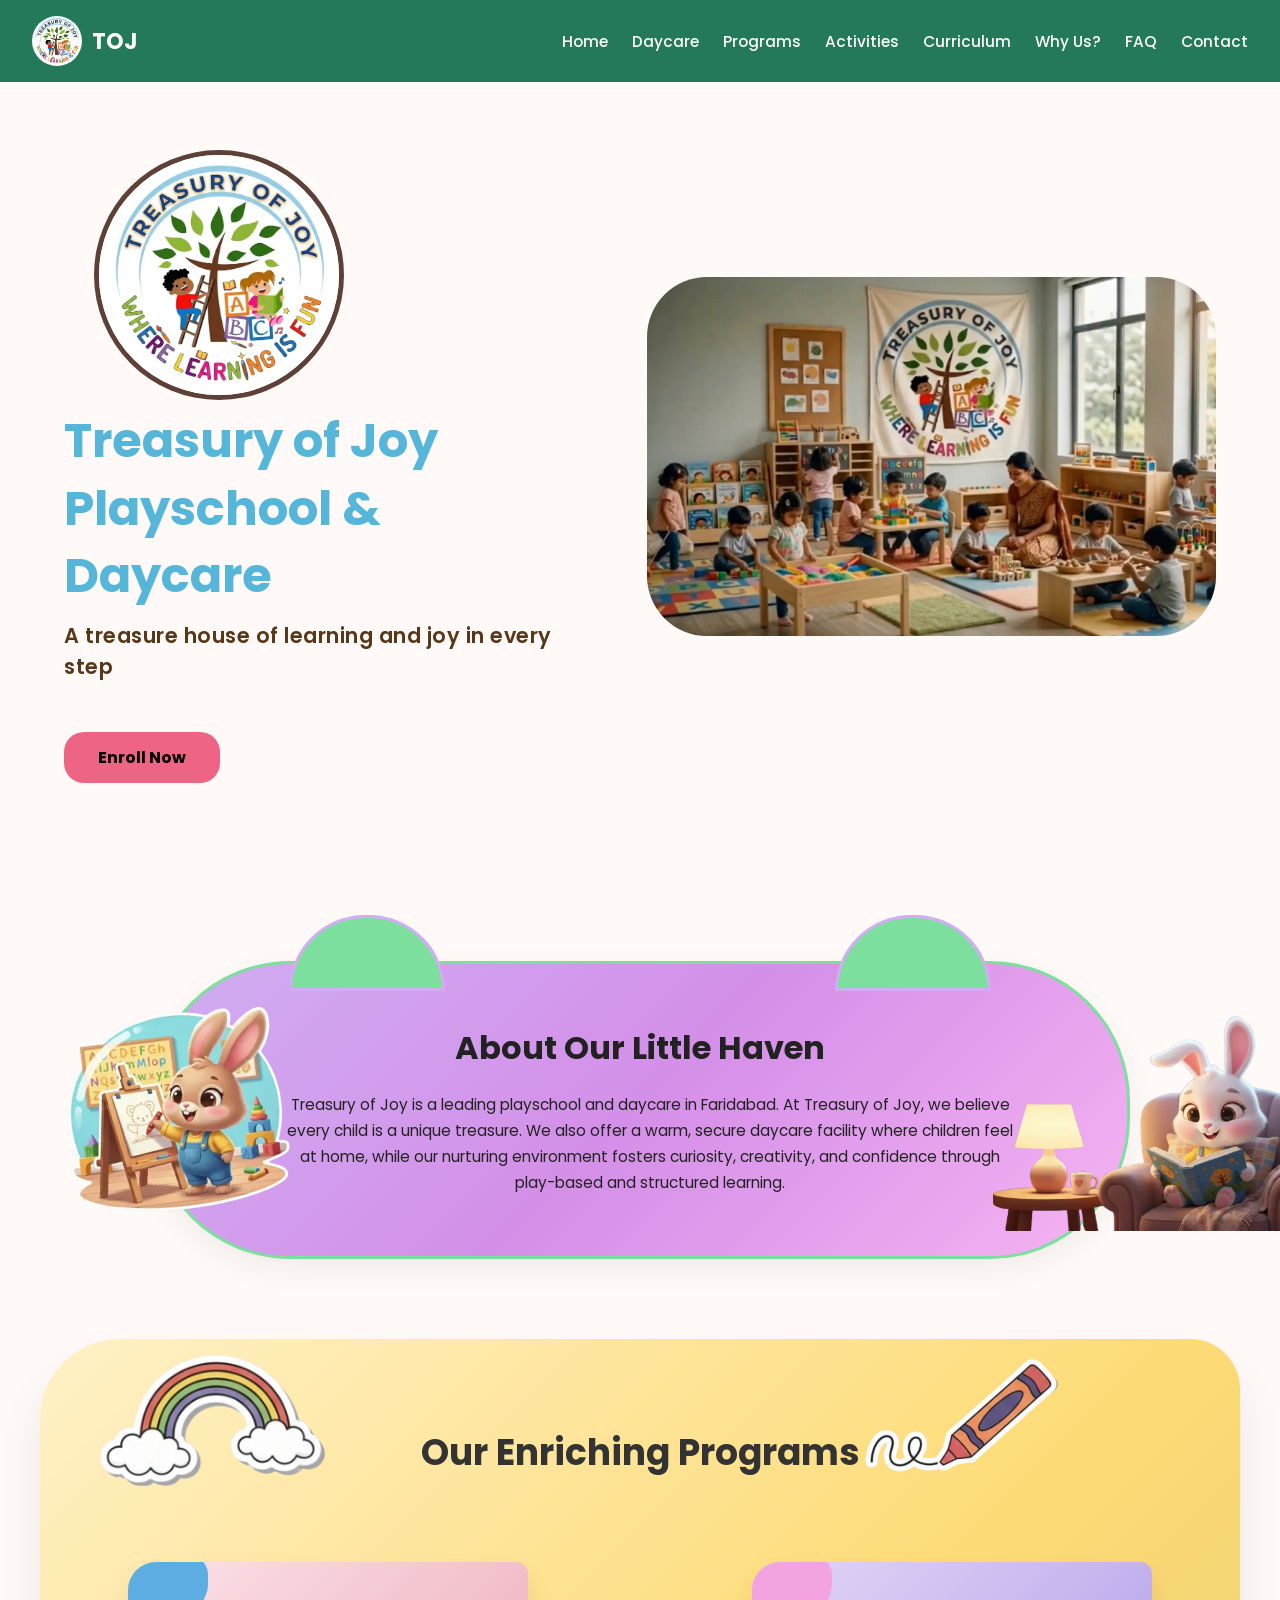
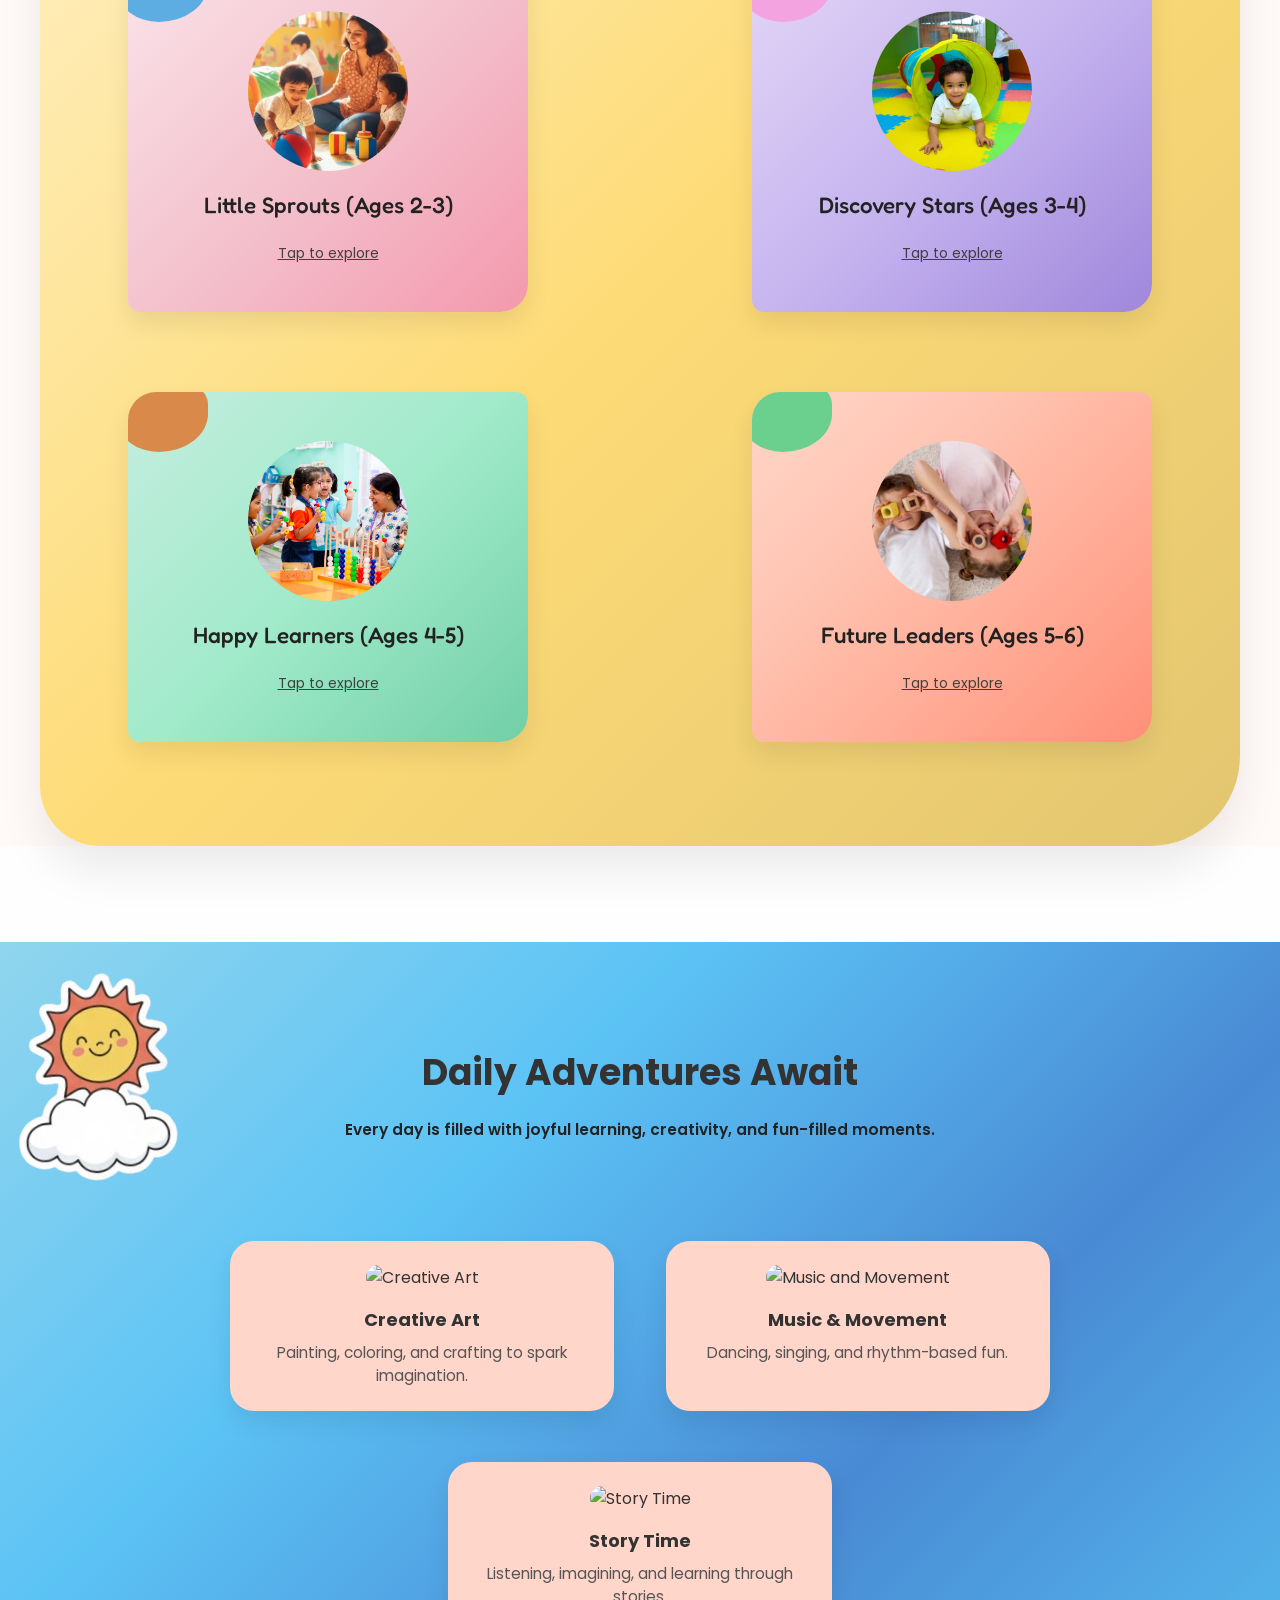
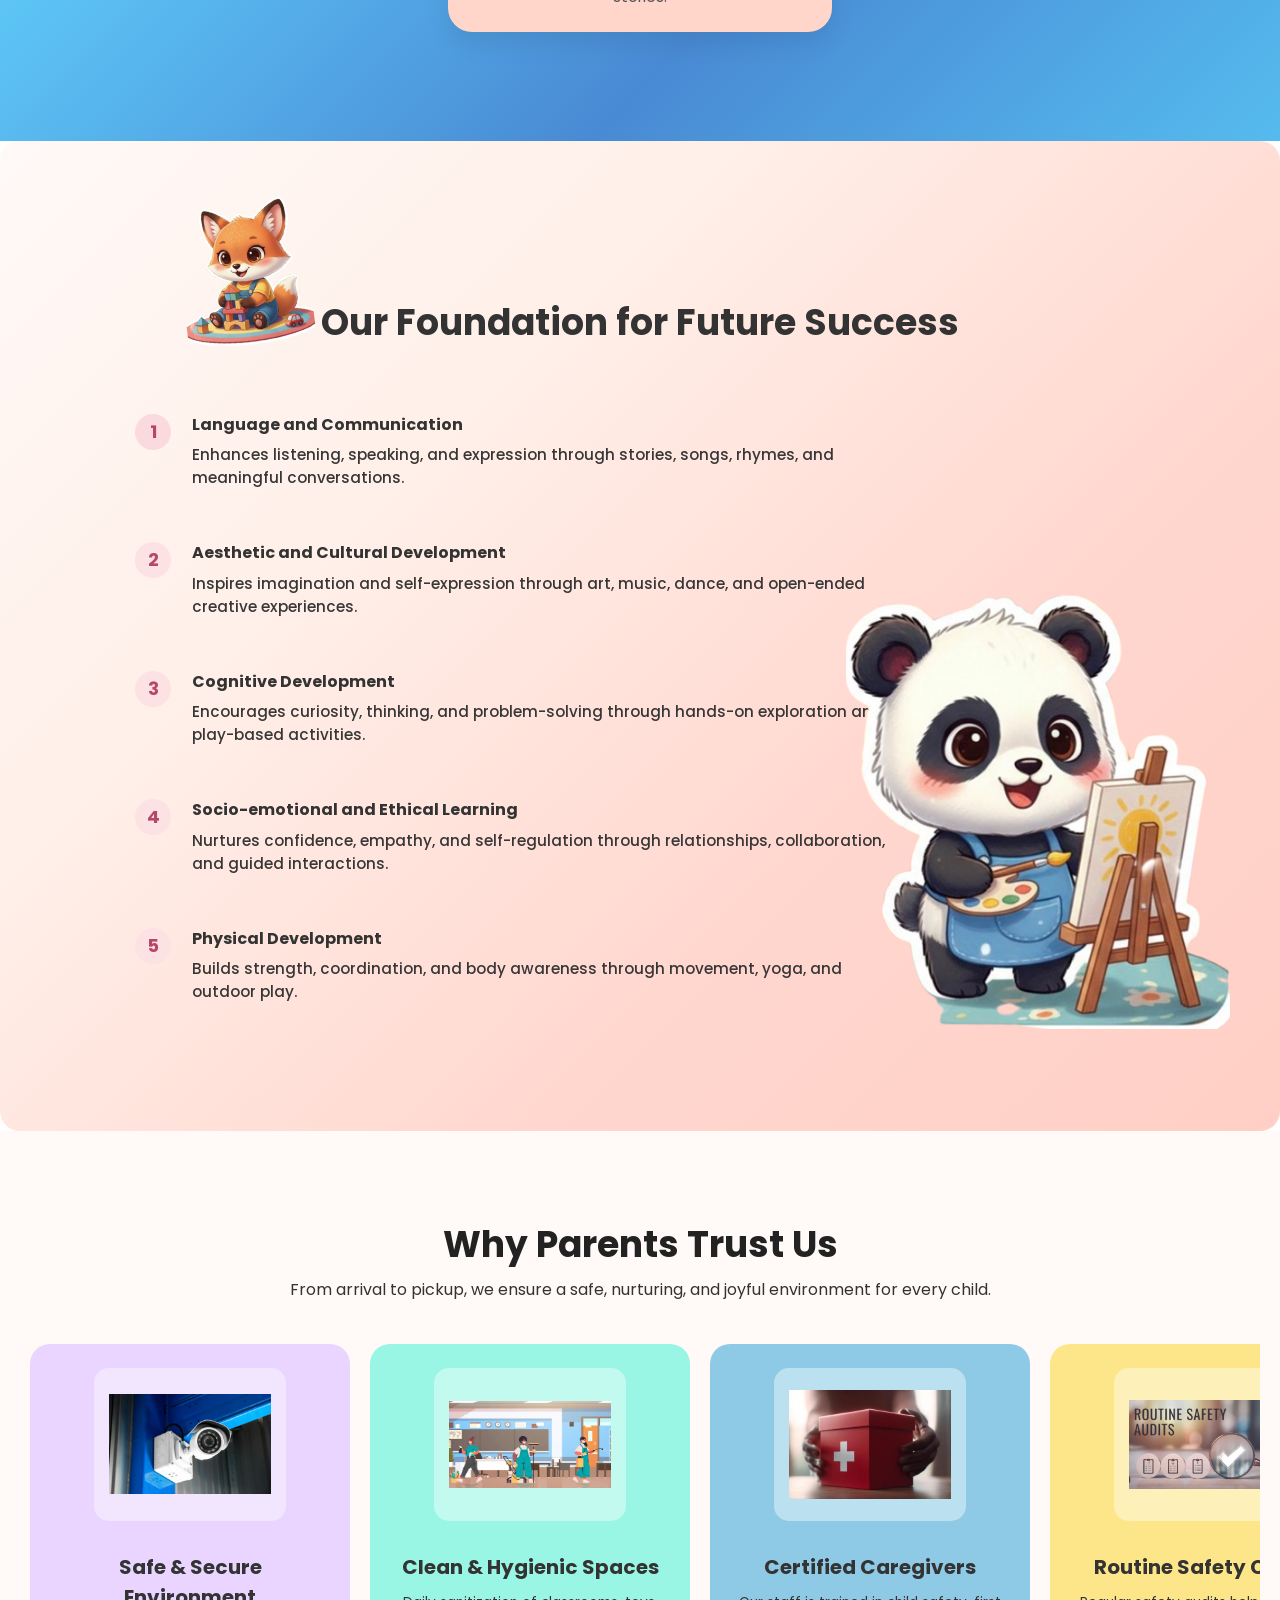
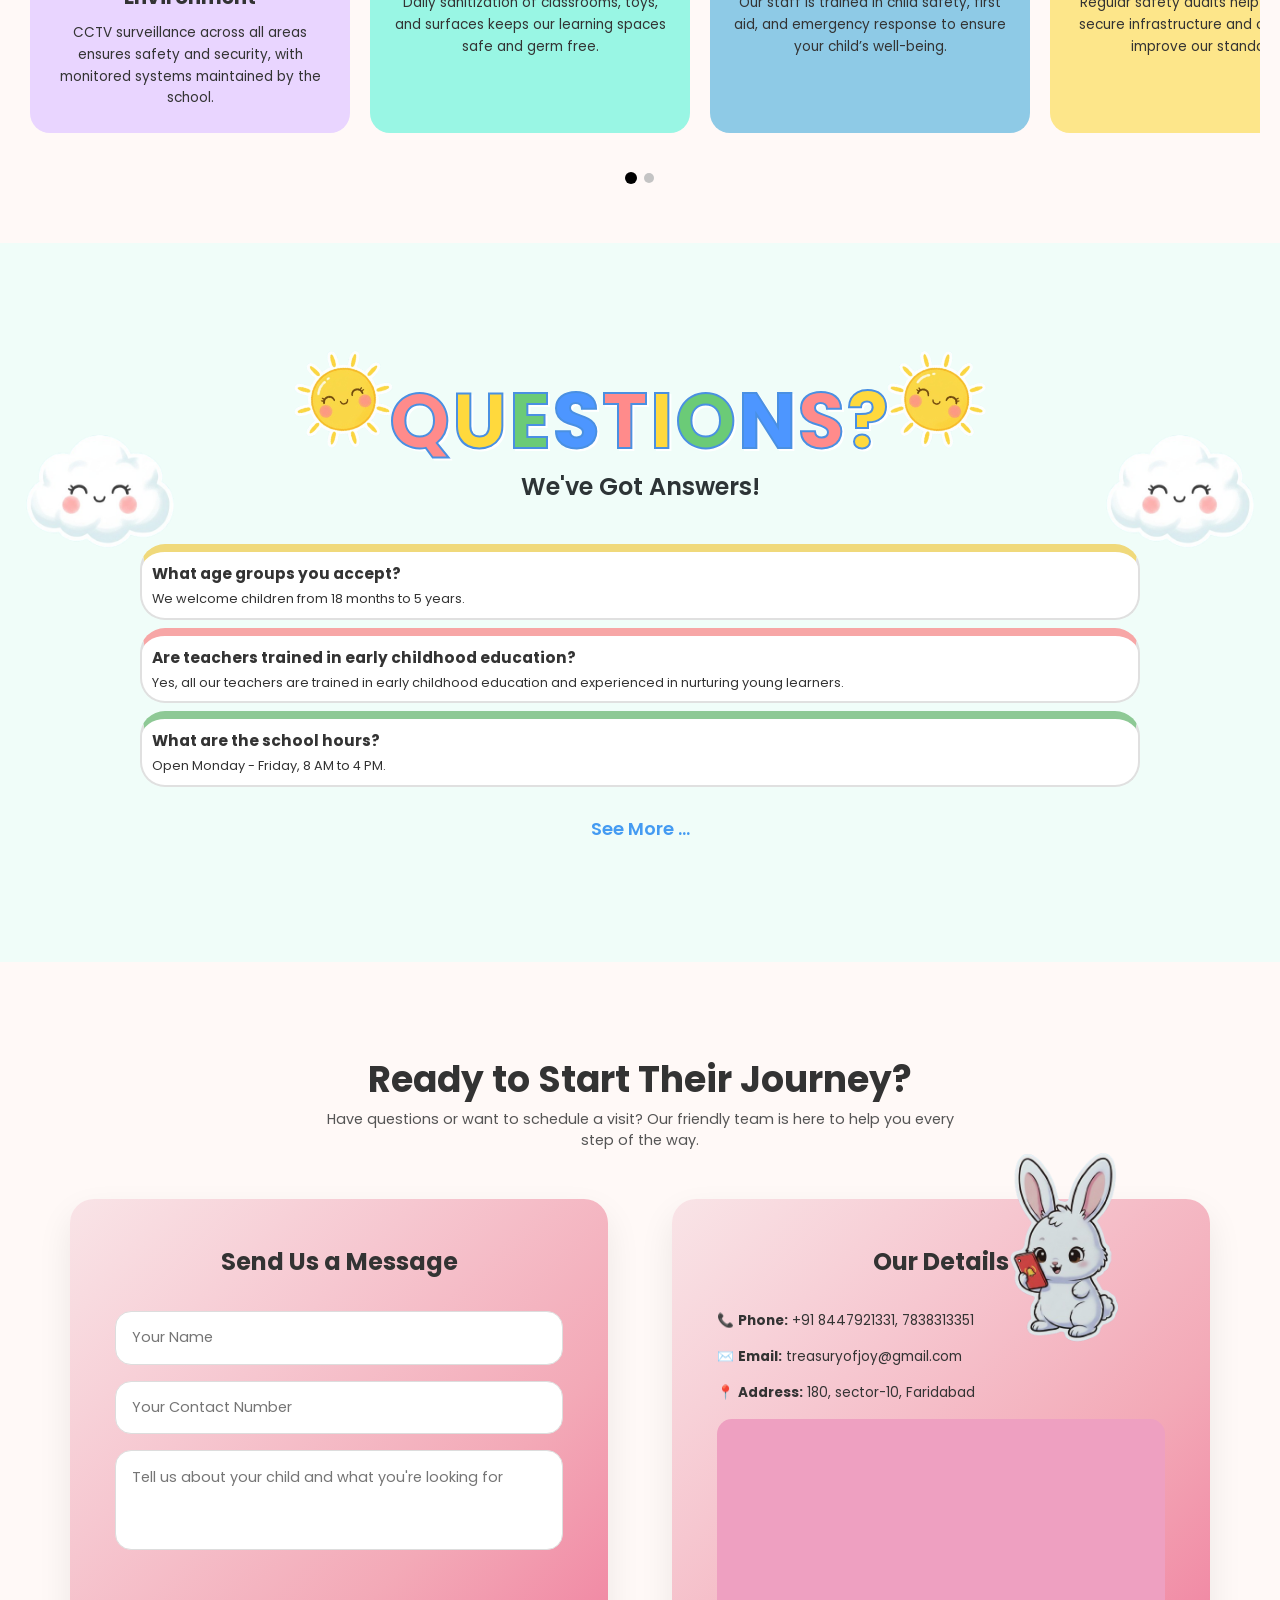
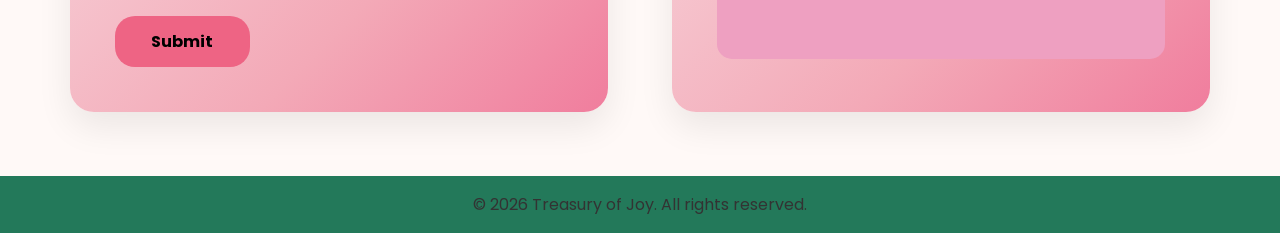
==== commit ecb7ecf9: "added logo to search" ====
--- a/index.html
+++ b/index.html
@@ -5,7 +5,9 @@
   <meta charset="UTF-8" />
   <meta name="viewport" content="width=device-width, initial-scale=1.0" />
   <title>Treasury of Joy | Best Playschool & Daycare in Faridabad </title>
-
+  <meta property="og:image" content="https://treasuryofjoy.in/images/TOJLogo.webp" />
+  <meta property="og:title" content="Treasury of Joy | Best Playschool & Daycare in Faridabad" />
+  <meta property="og:description" content="Treasury of Joy is best playschool and daycare in Faridabad offering safe, joyful learning for children aged 2–6 years." />
   <meta name="description" content="Treasury of Joy is a nurturing playschool and daycare in Faridabad offering safe, joyful learning for children aged 2–6 years.">
   <script type="application/ld+json">
     {
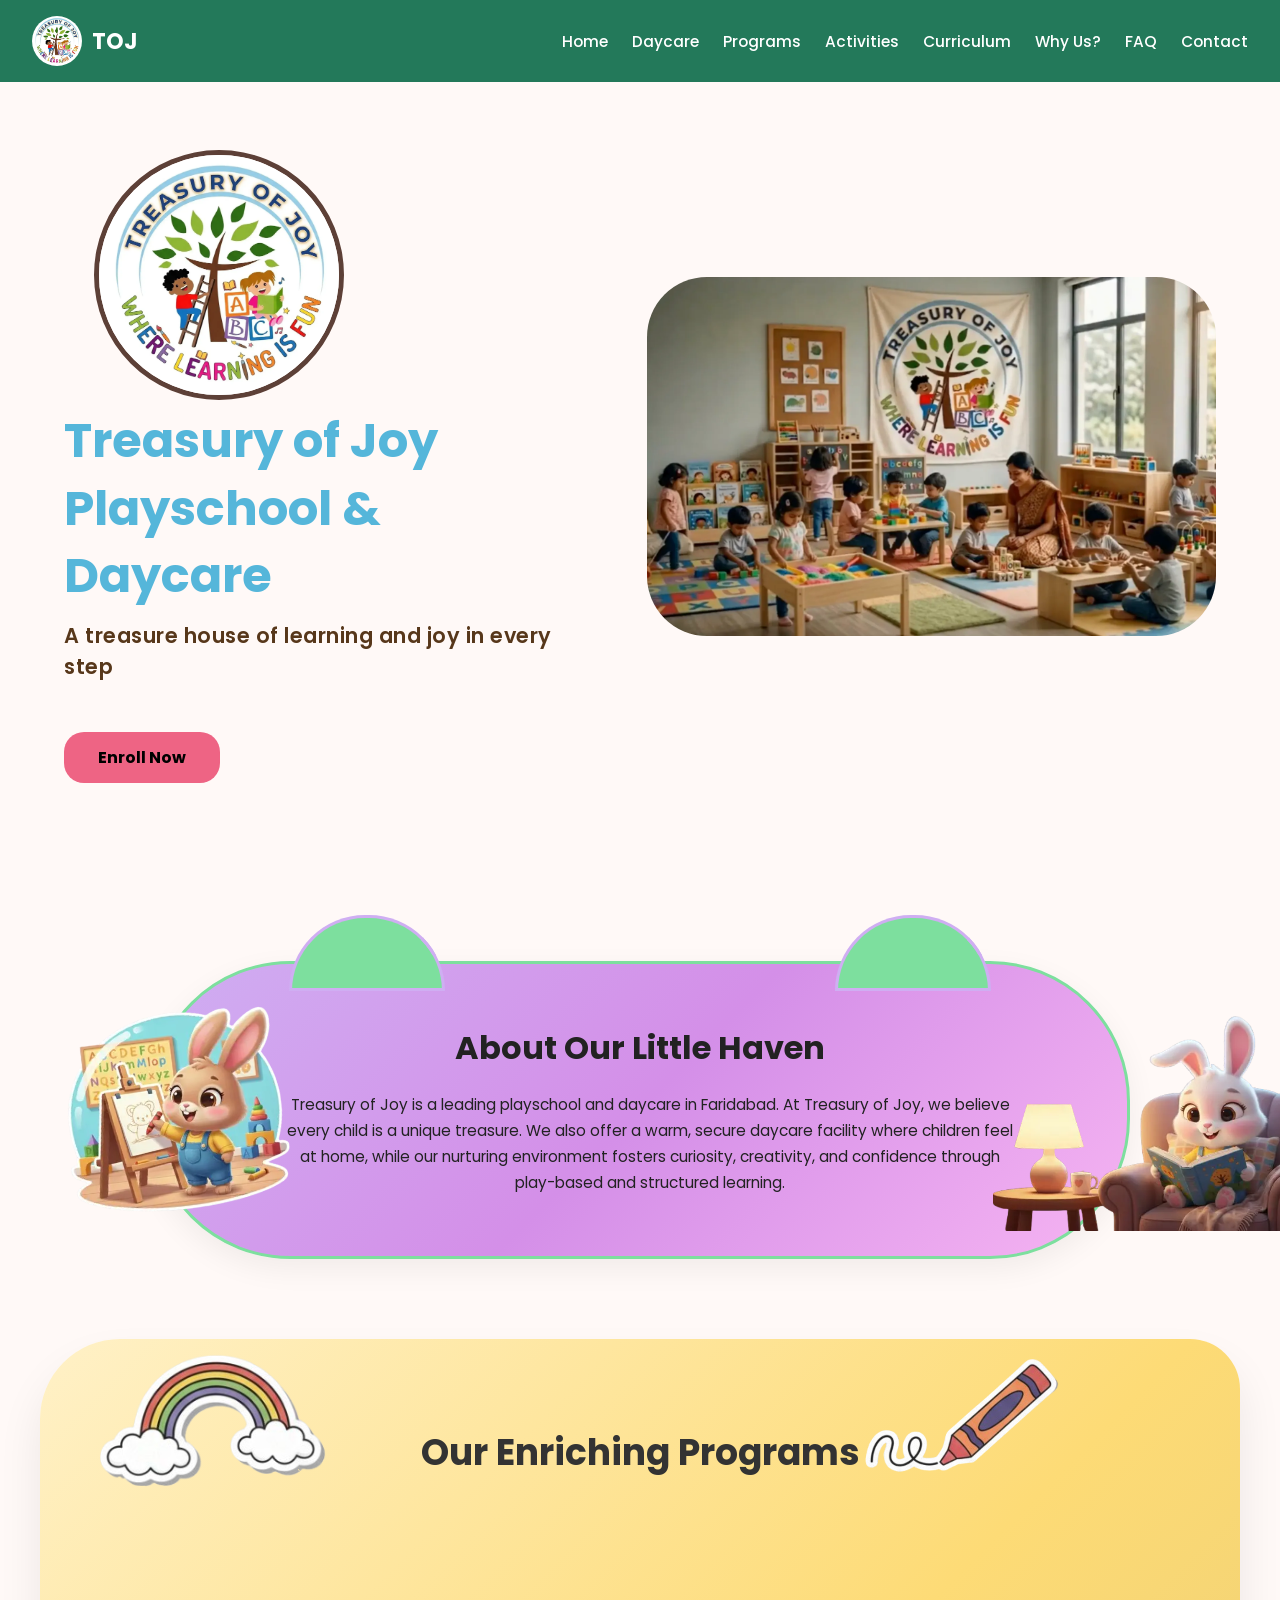
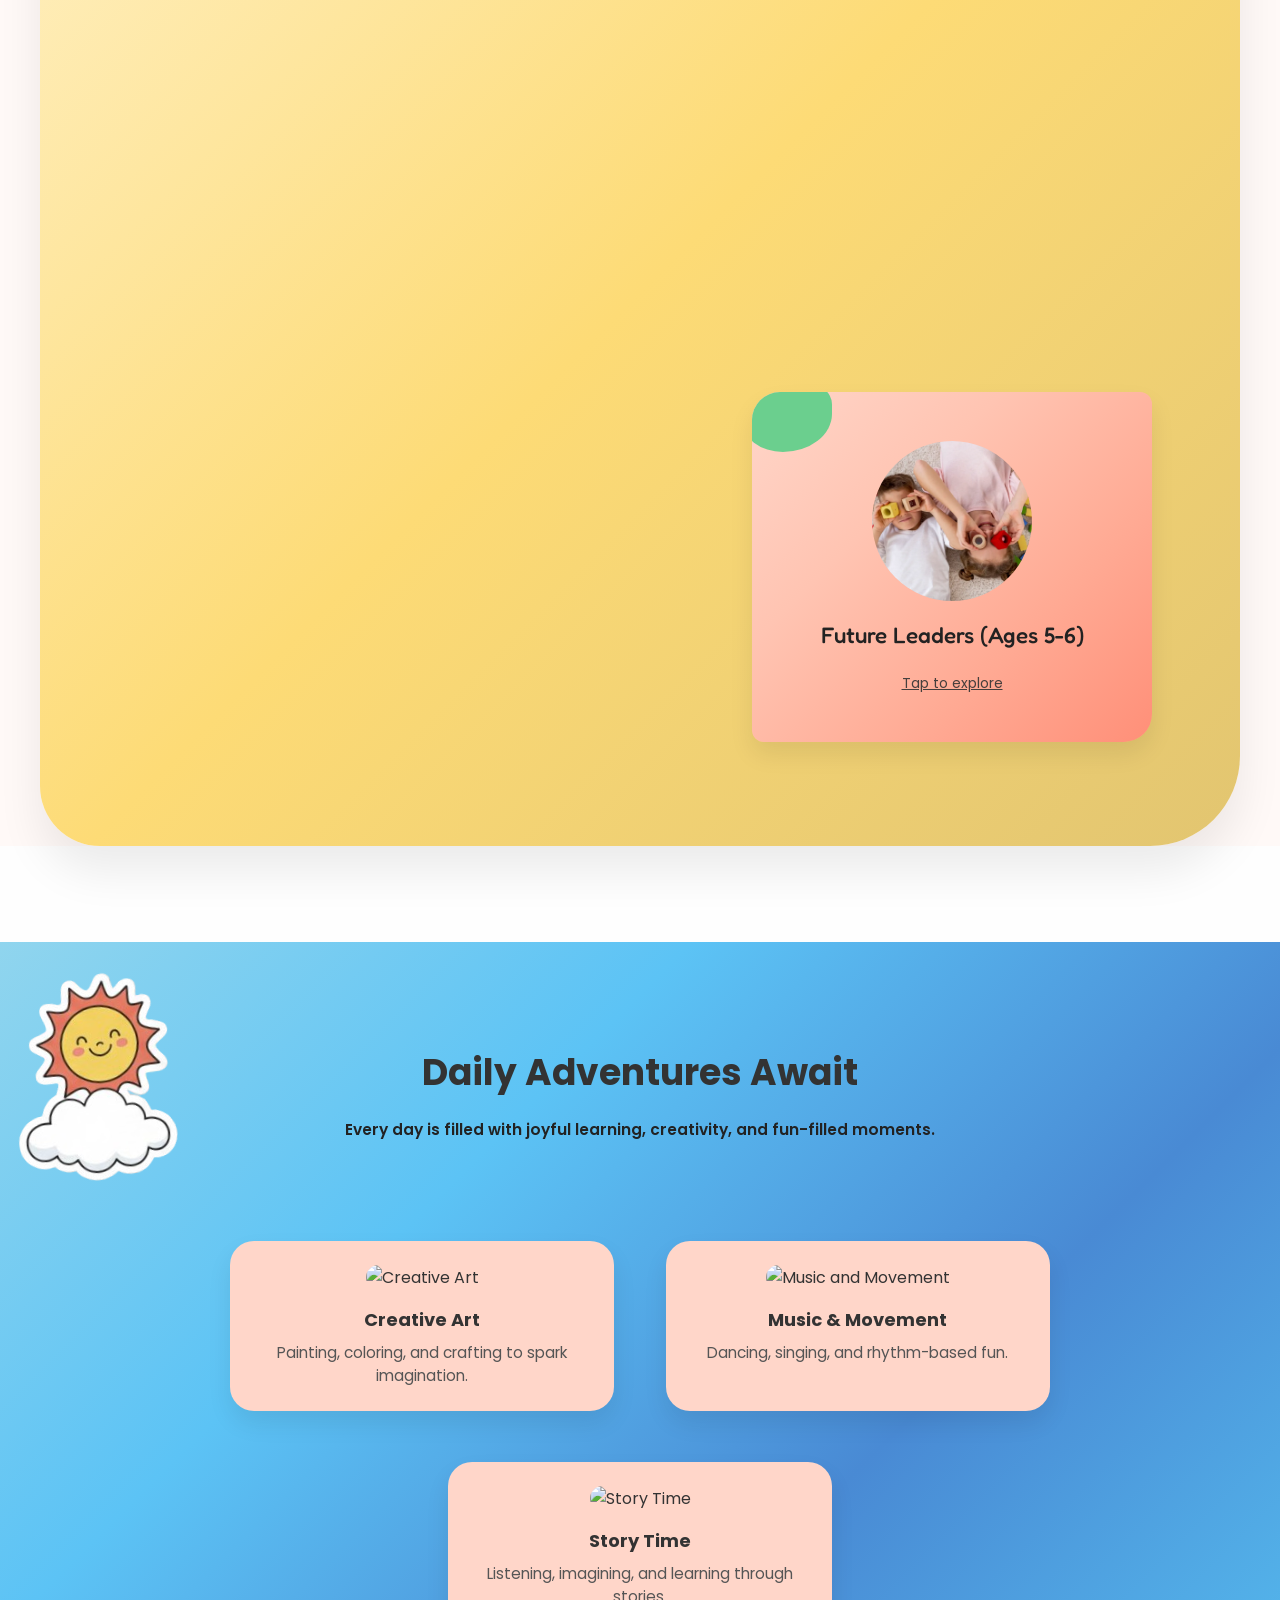
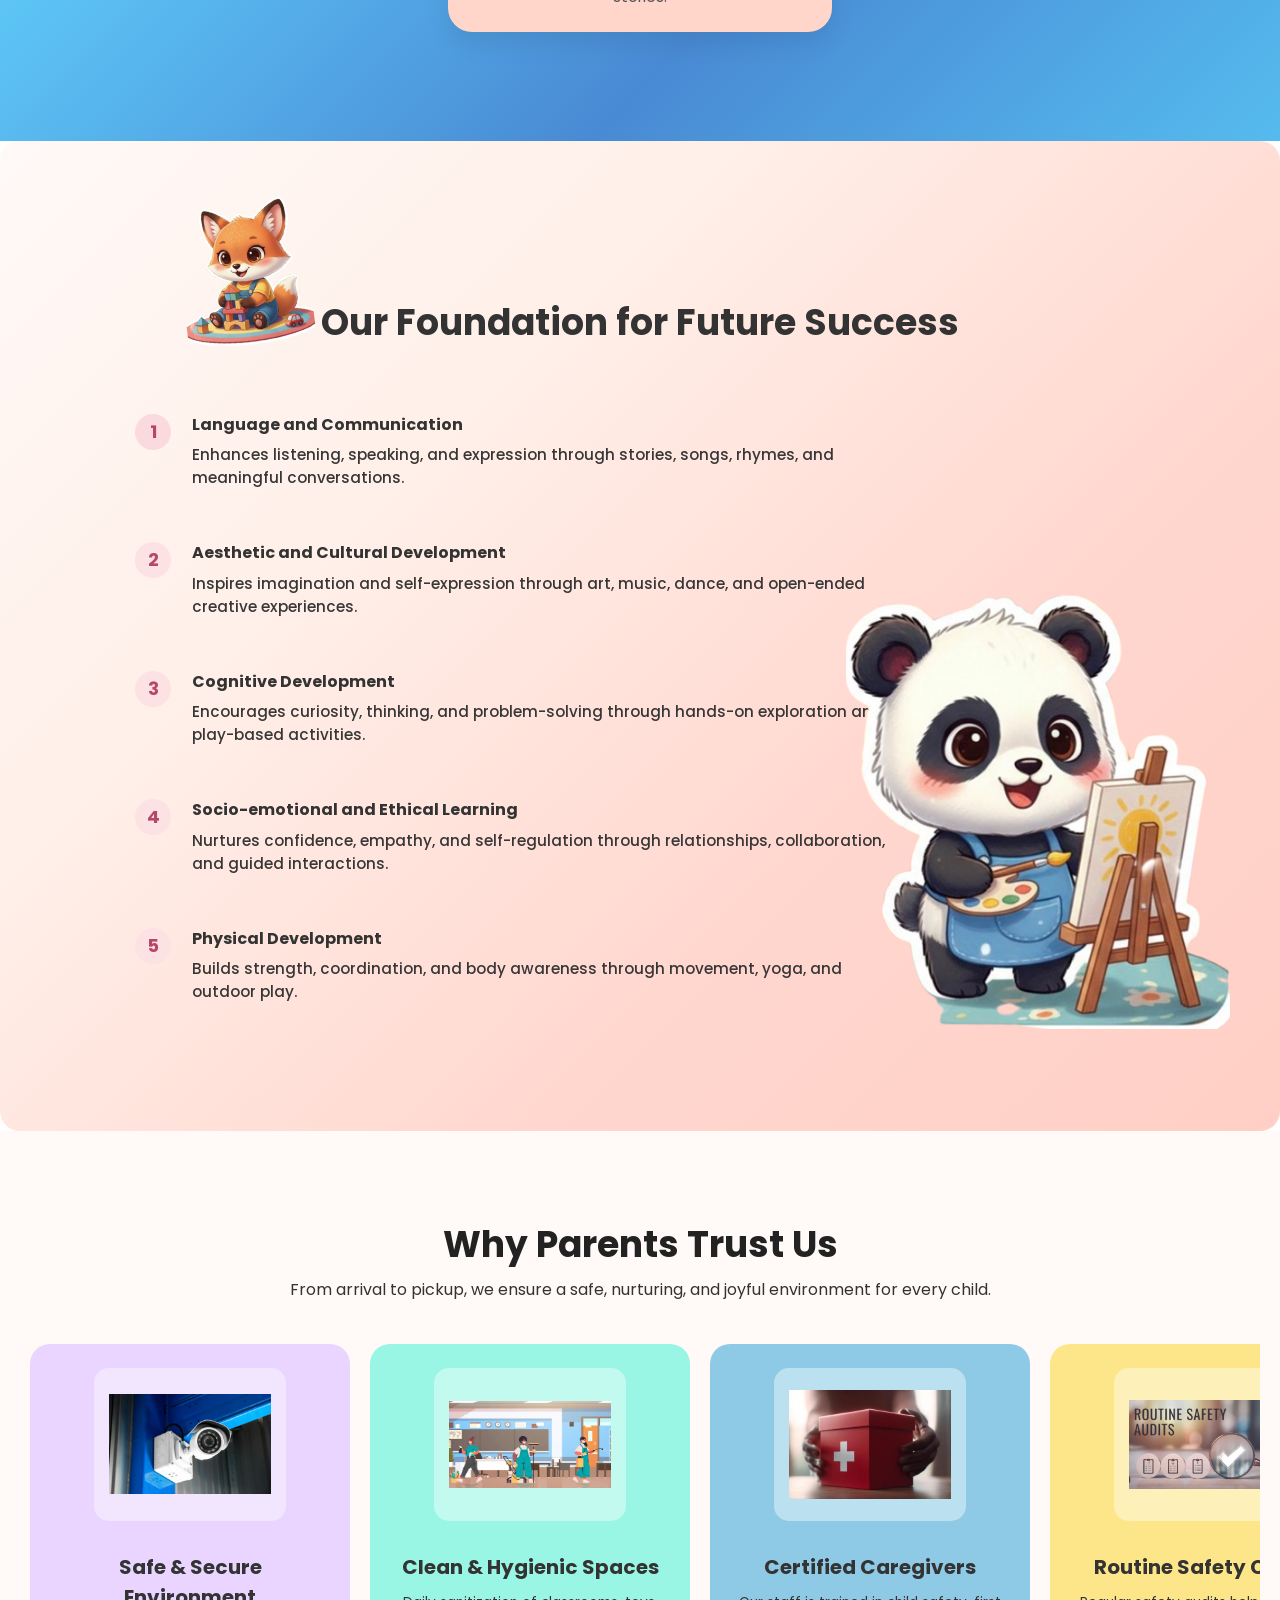
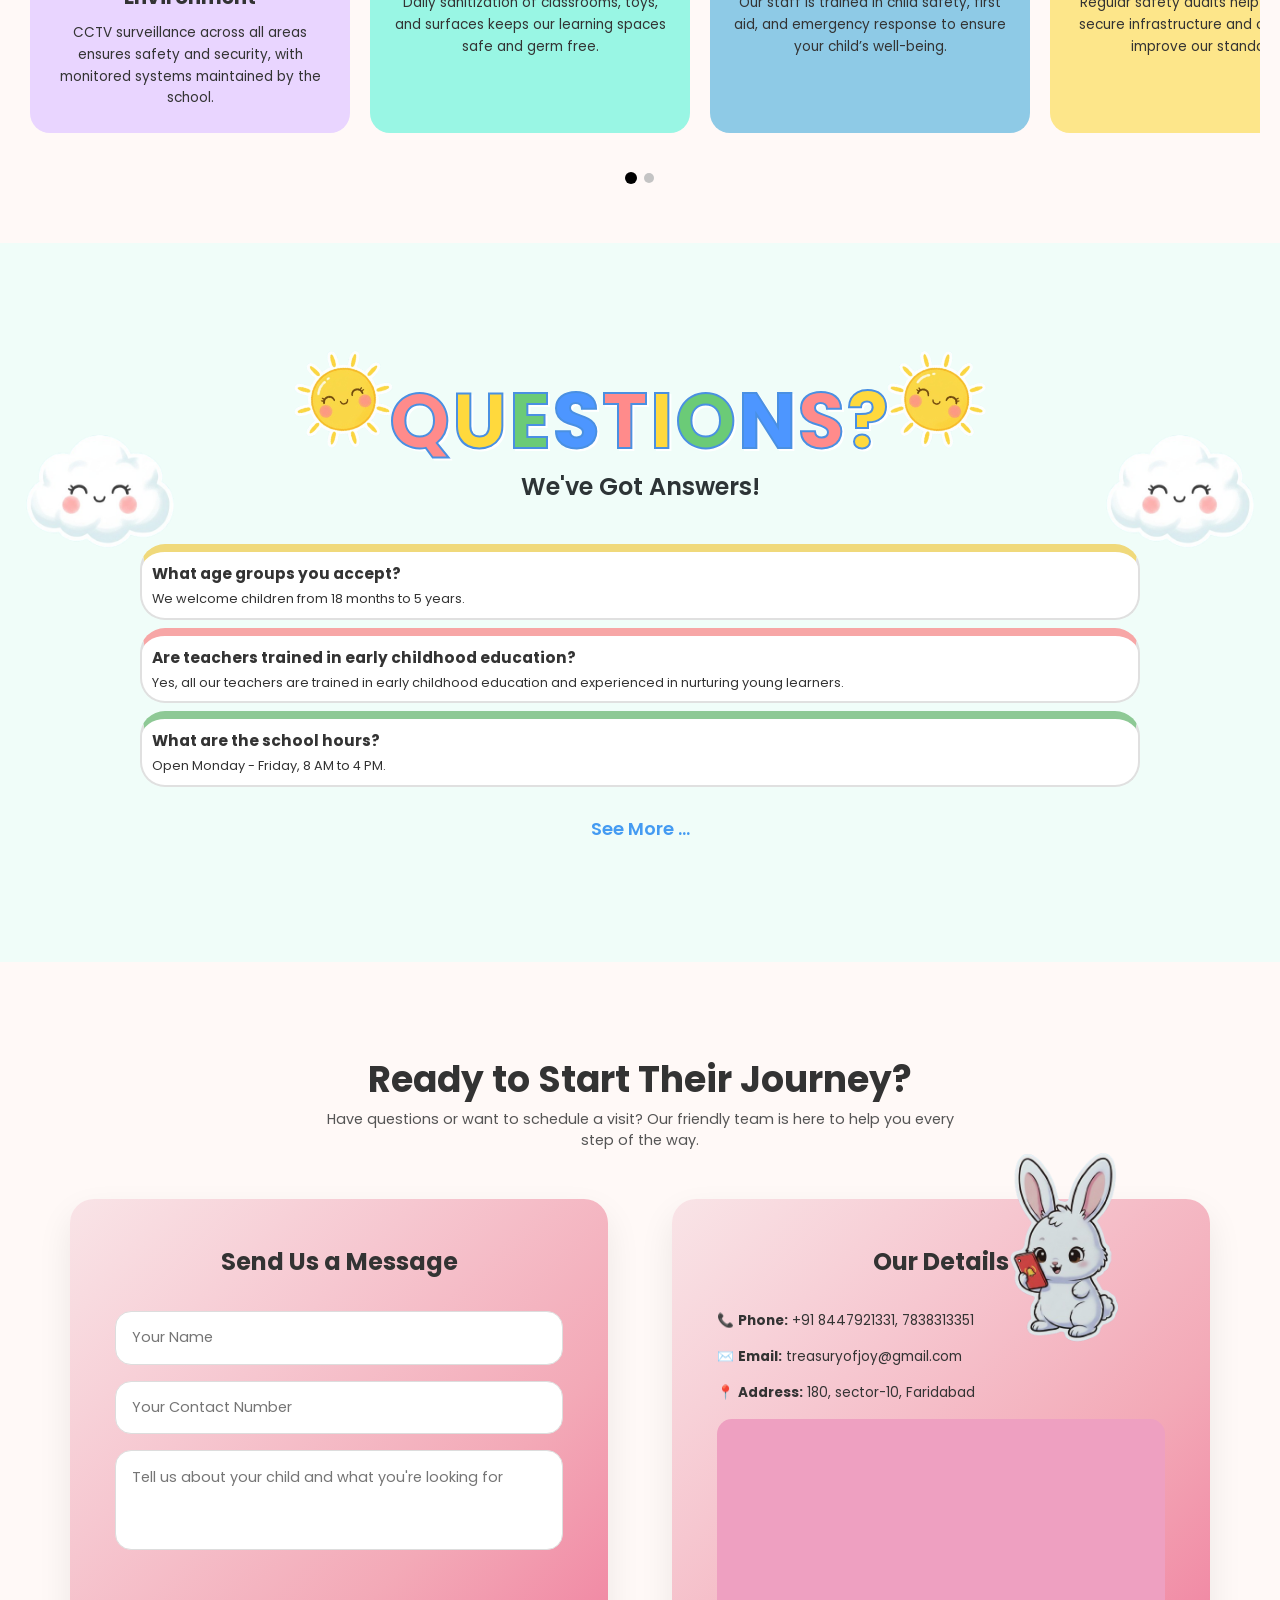
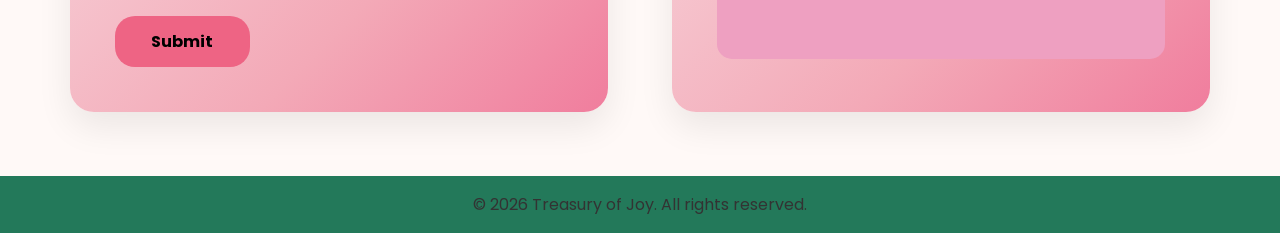
==== commit 4c521292: "added link logo" ====
--- a/index.html
+++ b/index.html
@@ -5,6 +5,15 @@
   <meta charset="UTF-8" />
   <meta name="viewport" content="width=device-width, initial-scale=1.0" />
   <title>Treasury of Joy | Best Playschool & Daycare in Faridabad </title>
+  <link rel="icon" type="image/png" sizes="32x32" href="/favicon-32x32.png">
+  <link rel="icon" type="image/png" sizes="16x16" href="/favicon-16x16.png">
+  <link rel="apple-touch-icon" sizes="180x180" href="/apple-touch-icon.png">
+  <link rel="icon" href="/favicon.ico">
+
+  <link rel="icon" type="image/png" sizes="192x192" href="/android-chrome-192x192.png">
+  <link rel="icon" type="image/png" sizes="512x512" href="/android-chrome-512x512.png">
+
+  <link rel="manifest" href="/site.webmanifest">
   <meta property="og:image" content="https://treasuryofjoy.in/images/TOJLogo.webp" />
   <meta property="og:title" content="Treasury of Joy | Best Playschool & Daycare in Faridabad" />
   <meta property="og:description" content="Treasury of Joy is best playschool and daycare in Faridabad offering safe, joyful learning for children aged 2–6 years." />
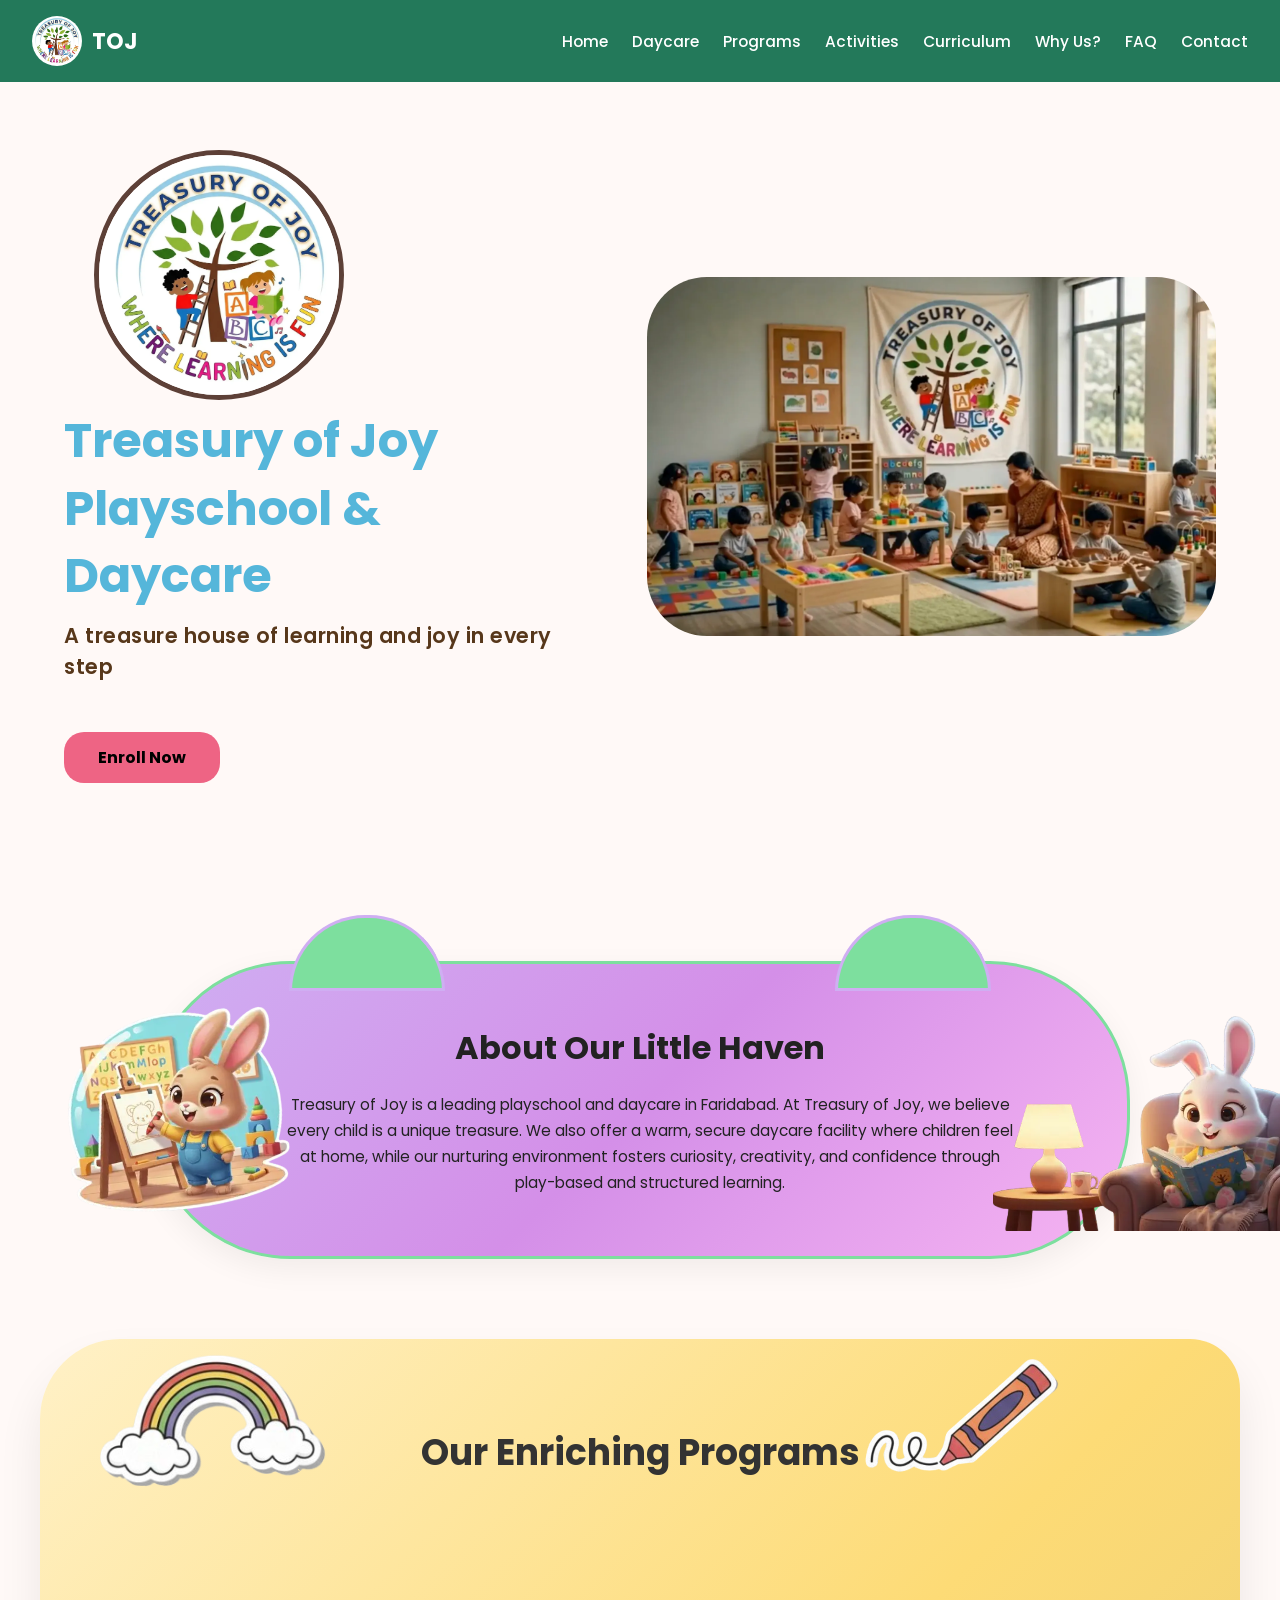
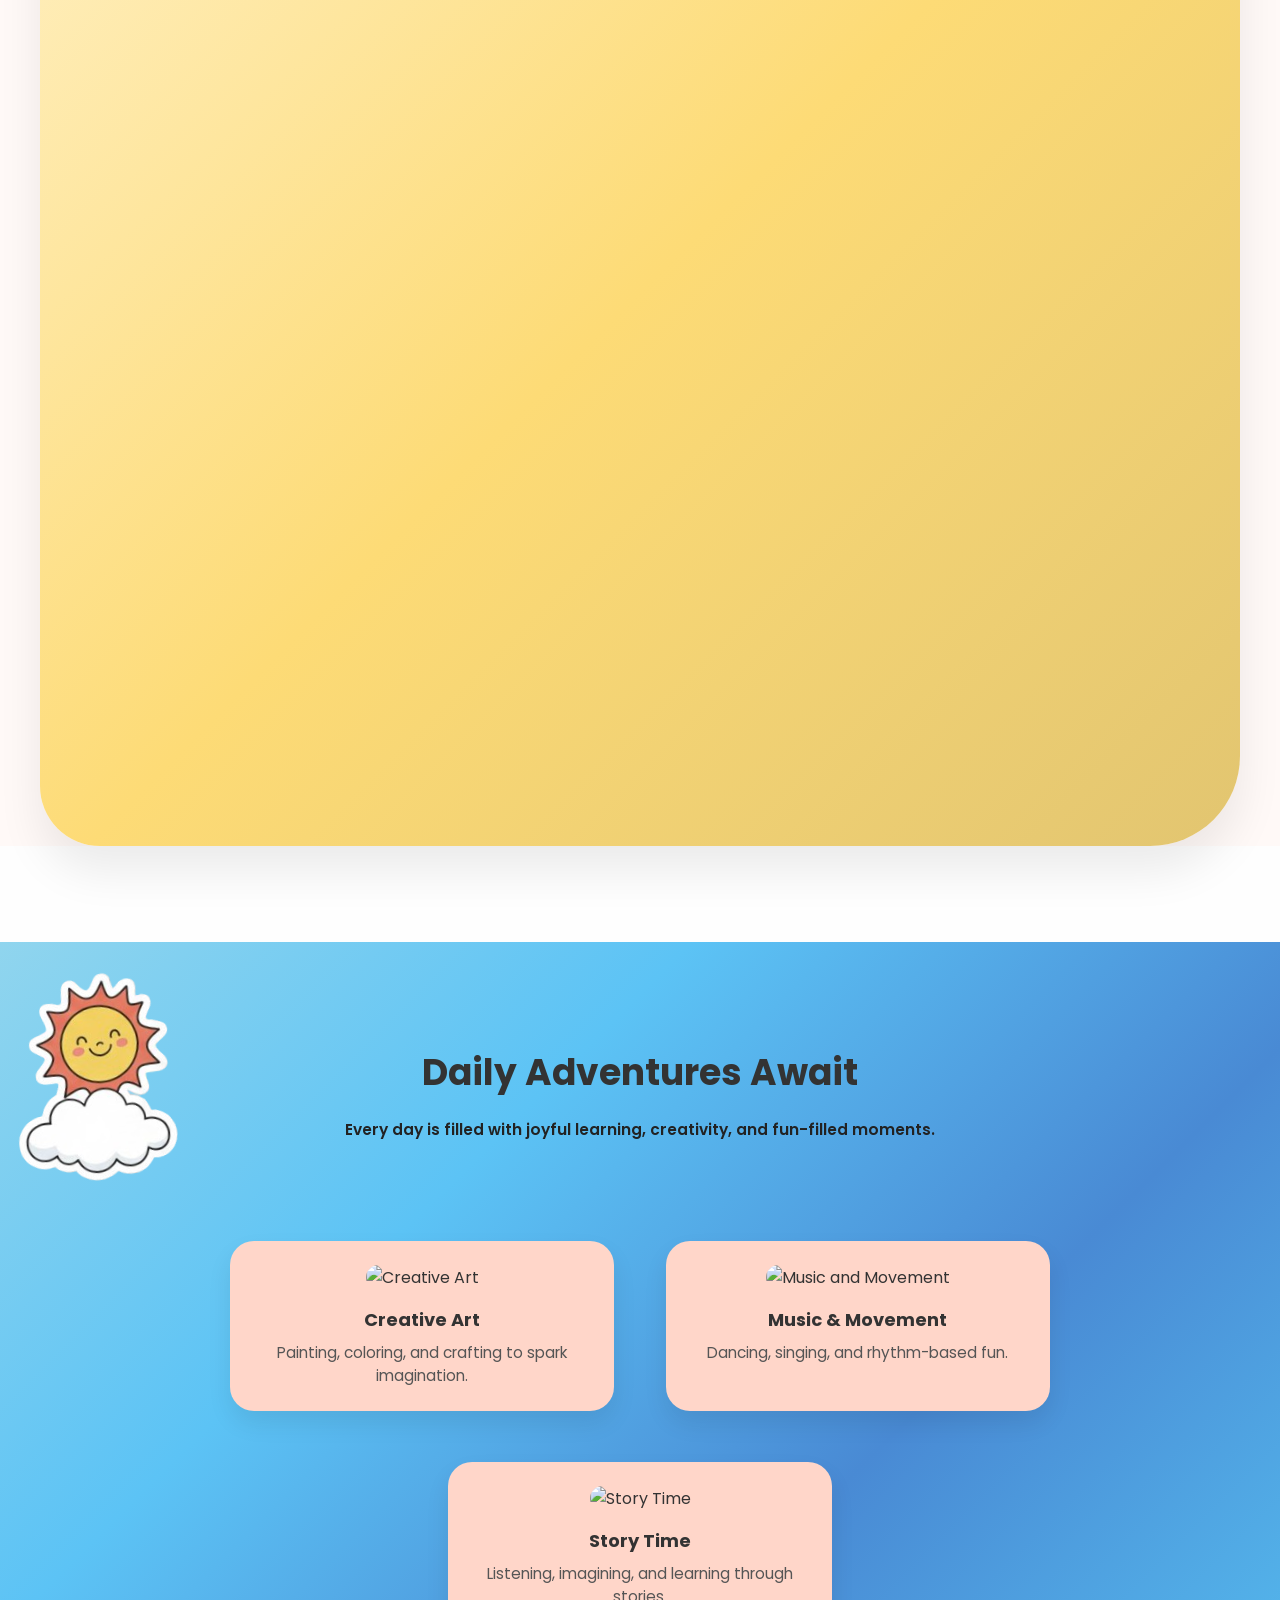
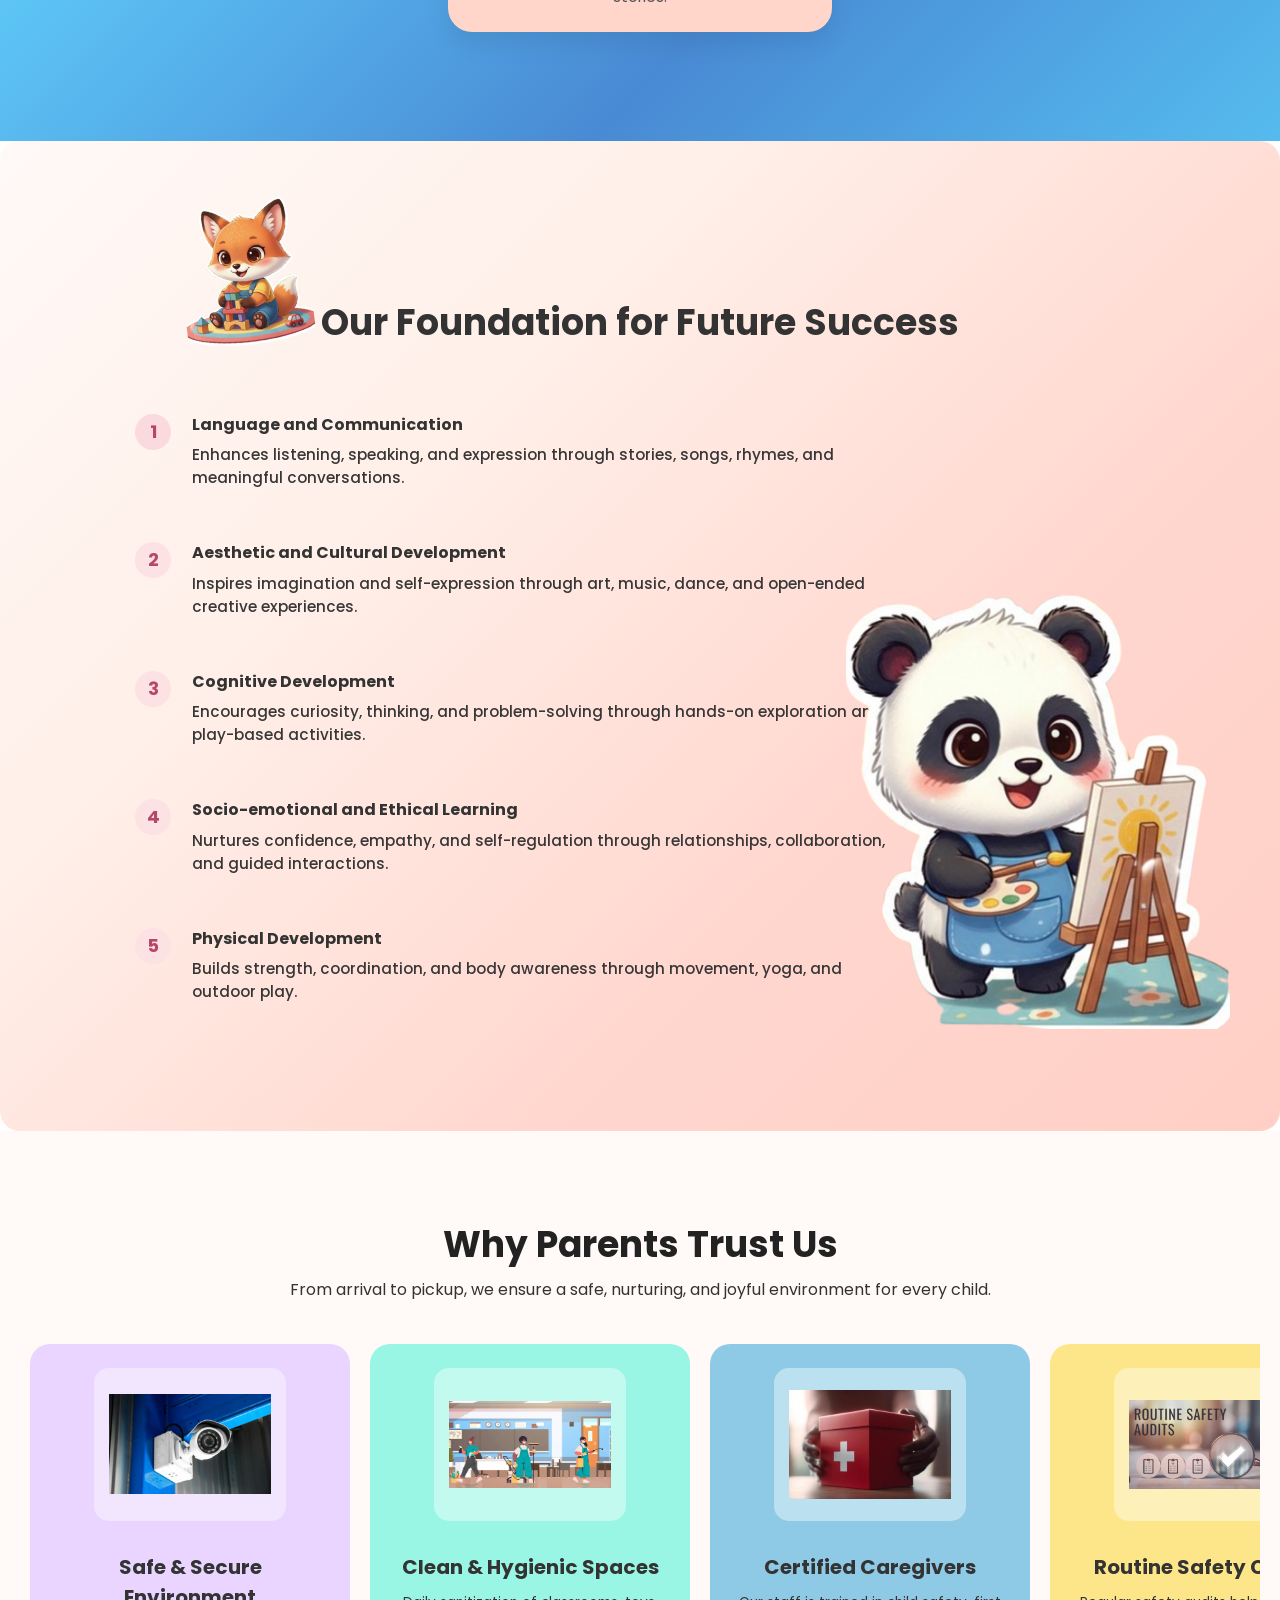
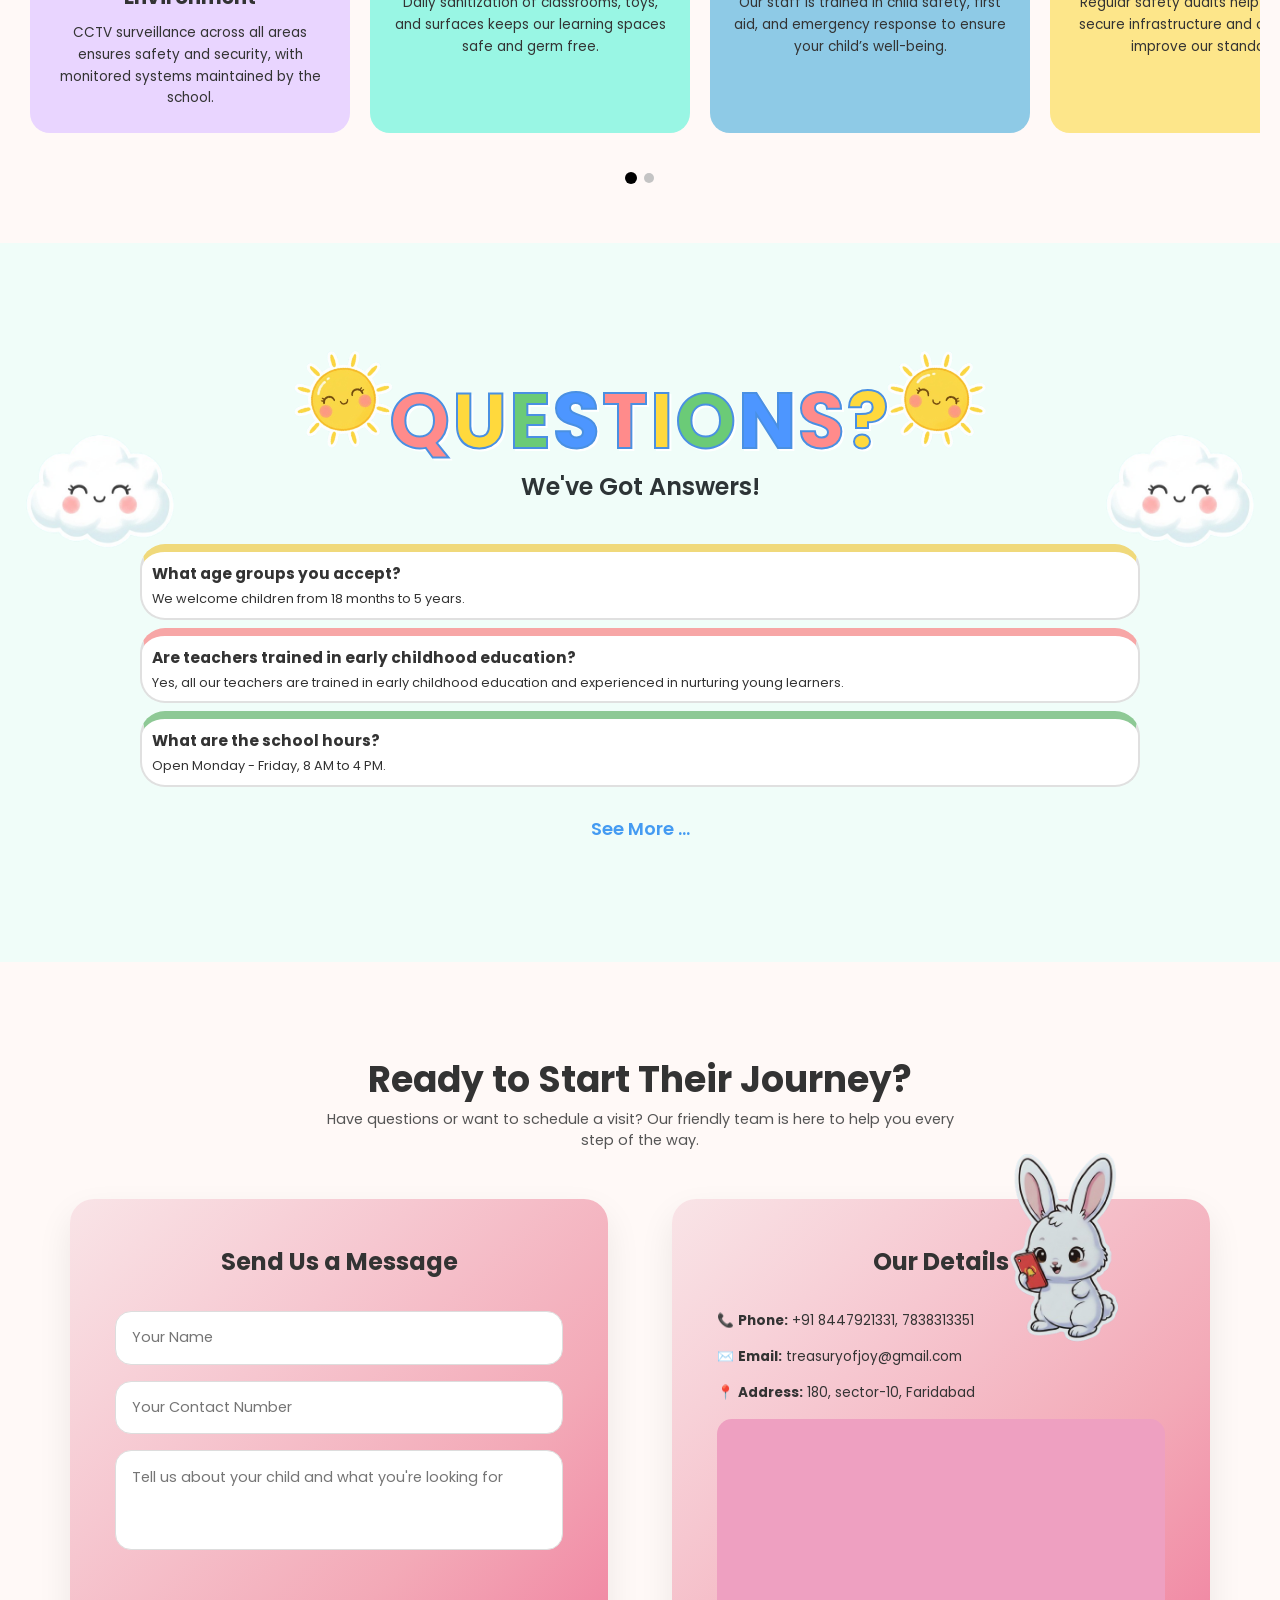
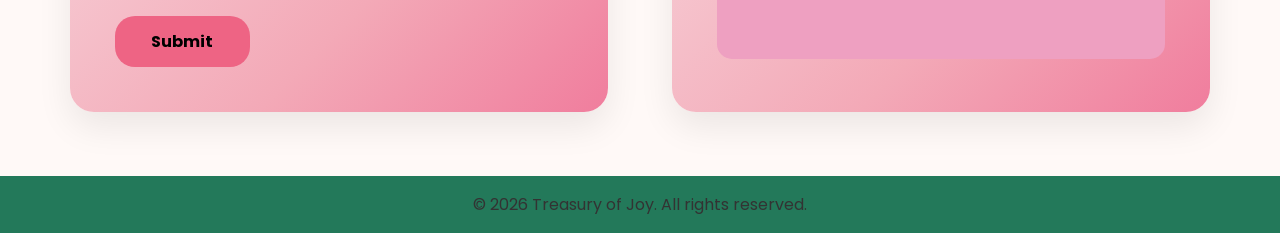
==== commit c91abadd: "fixed favicon" ====
--- a/index.html
+++ b/index.html
@@ -5,11 +5,10 @@
   <meta charset="UTF-8" />
   <meta name="viewport" content="width=device-width, initial-scale=1.0" />
   <title>Treasury of Joy | Best Playschool & Daycare in Faridabad </title>
+  <link rel="icon" href="/favicon.ico">
   <link rel="icon" type="image/png" sizes="32x32" href="/favicon-32x32.png">
   <link rel="icon" type="image/png" sizes="16x16" href="/favicon-16x16.png">
   <link rel="apple-touch-icon" sizes="180x180" href="/apple-touch-icon.png">
-  <link rel="icon" href="/favicon.ico">
-
   <link rel="icon" type="image/png" sizes="192x192" href="/android-chrome-192x192.png">
   <link rel="icon" type="image/png" sizes="512x512" href="/android-chrome-512x512.png">
 
@@ -31,7 +30,7 @@
         "postalCode": "121006",
         "addressCountry": "IN"
       },
-      "telephone": "+918447921331", "7838313351"
+      "telephone": ["+918447921331", "7838313351"],
       "url": "https://treasuryofjoy.in"
     }
     </script>
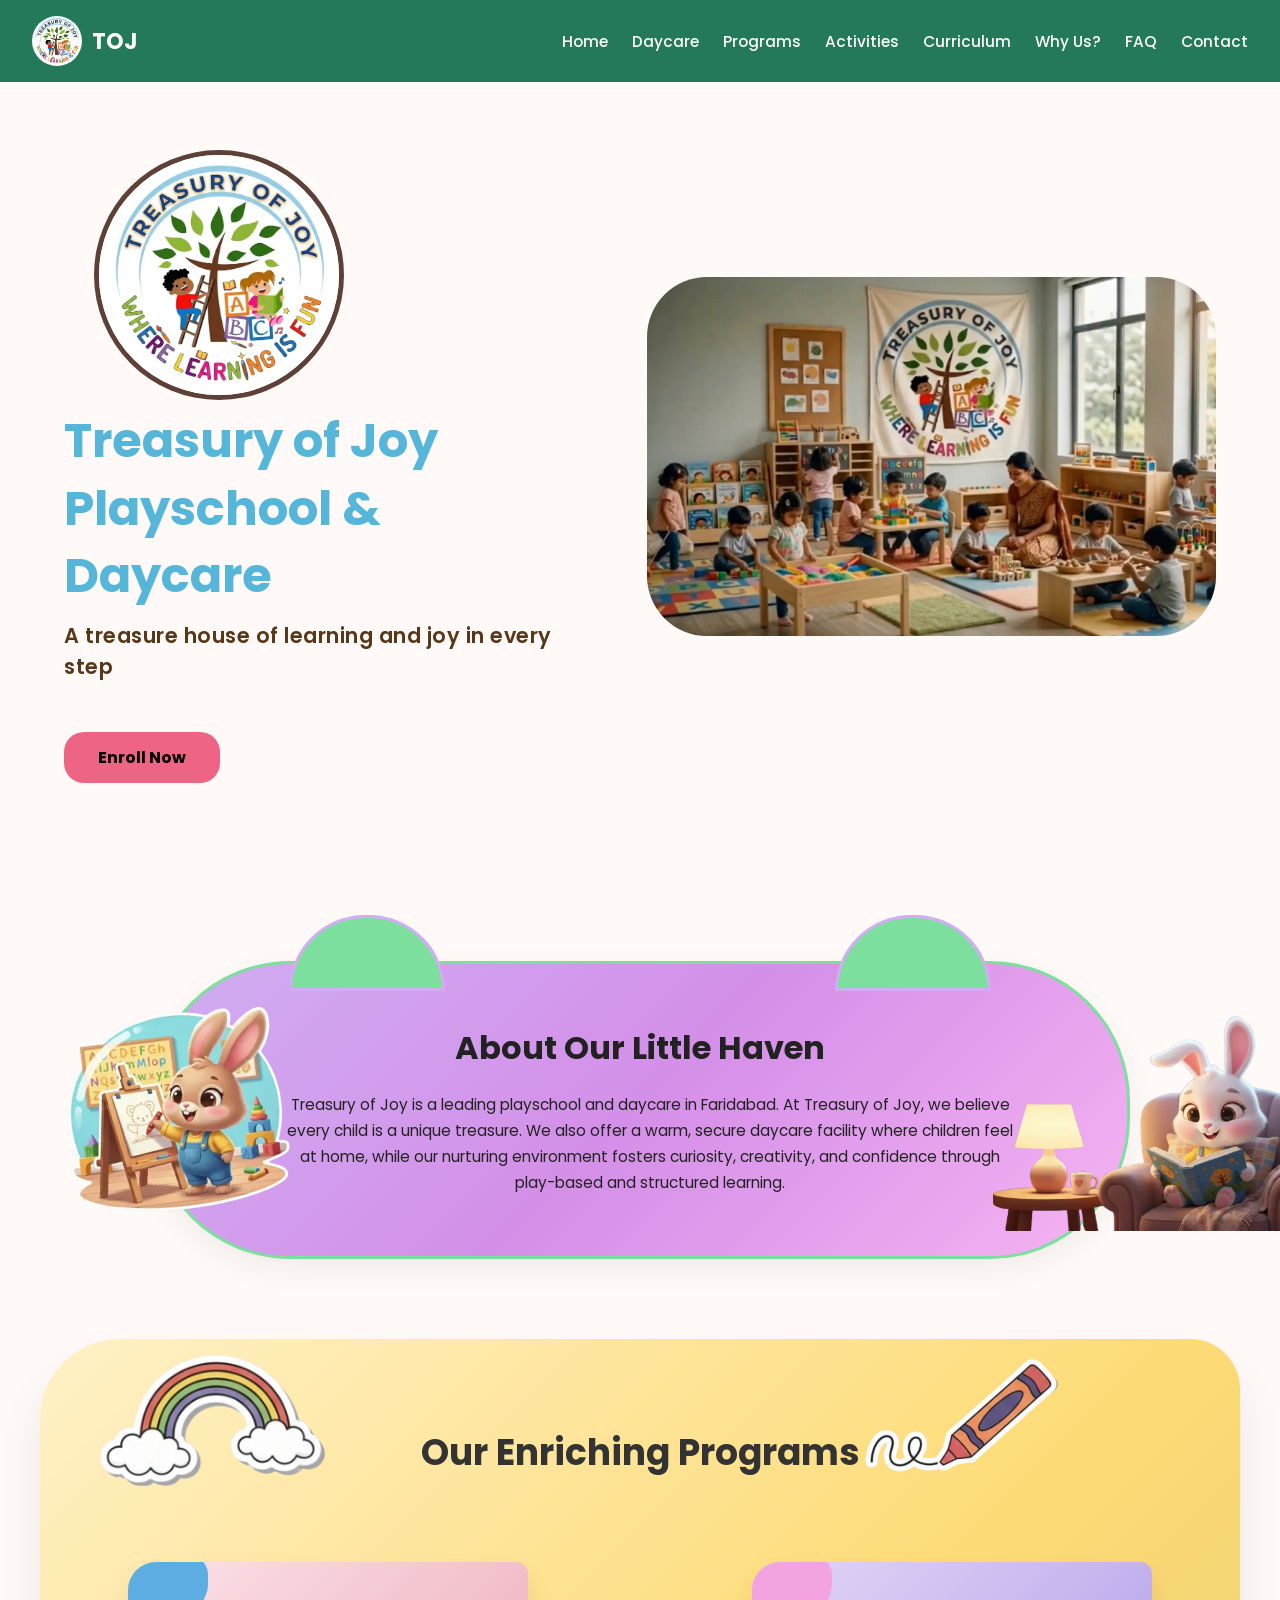
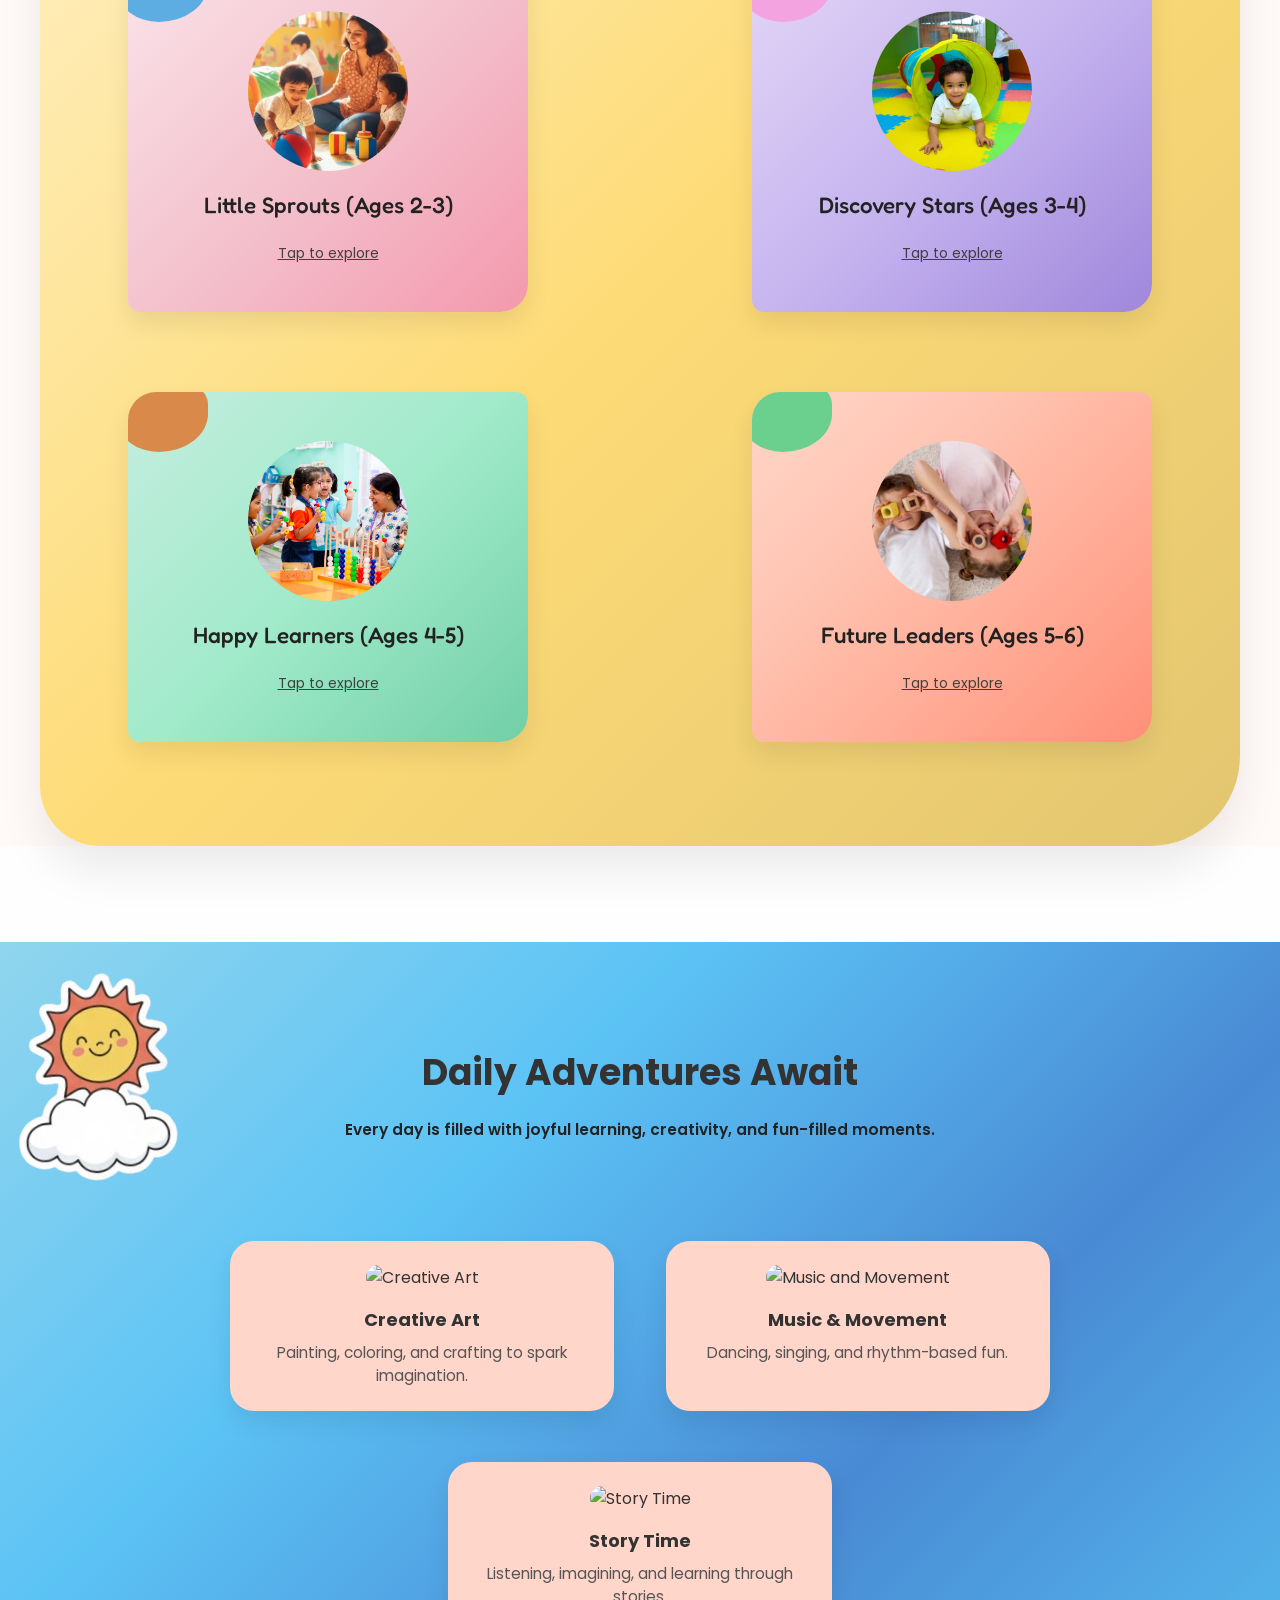
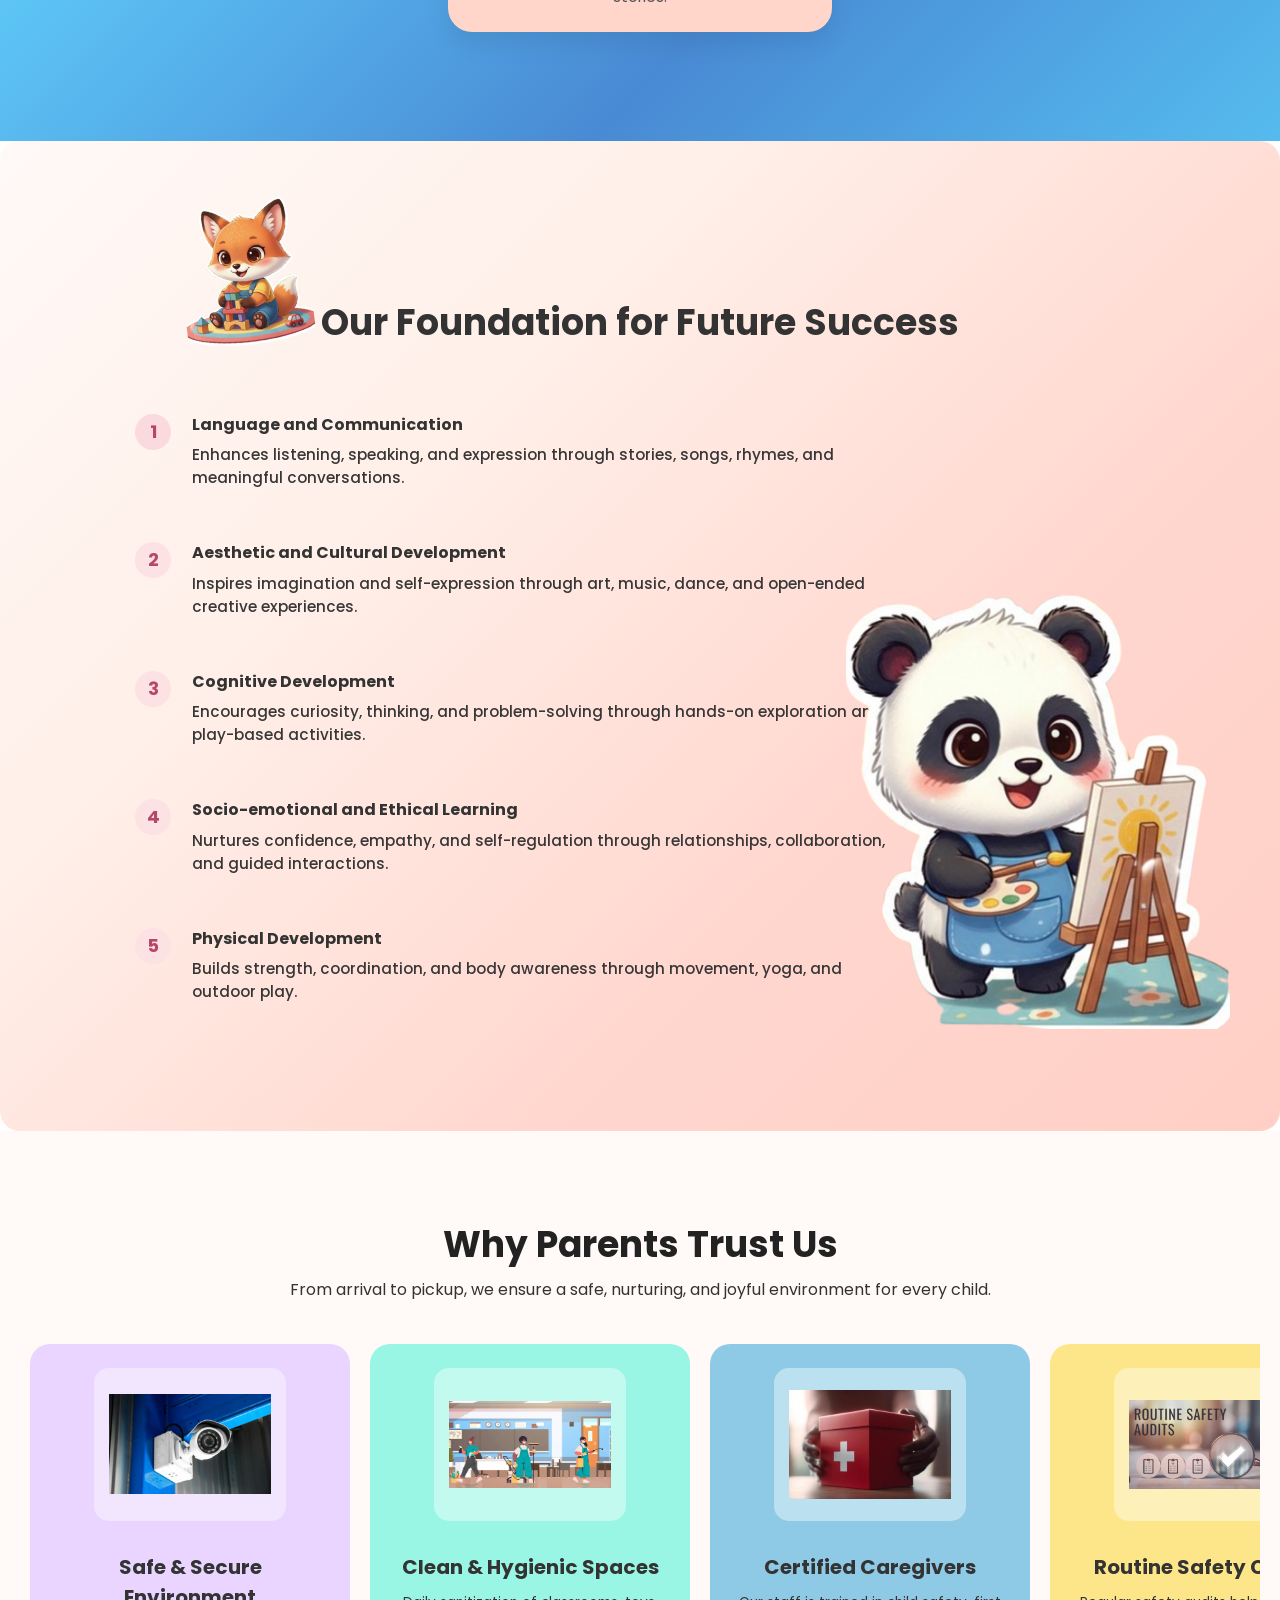
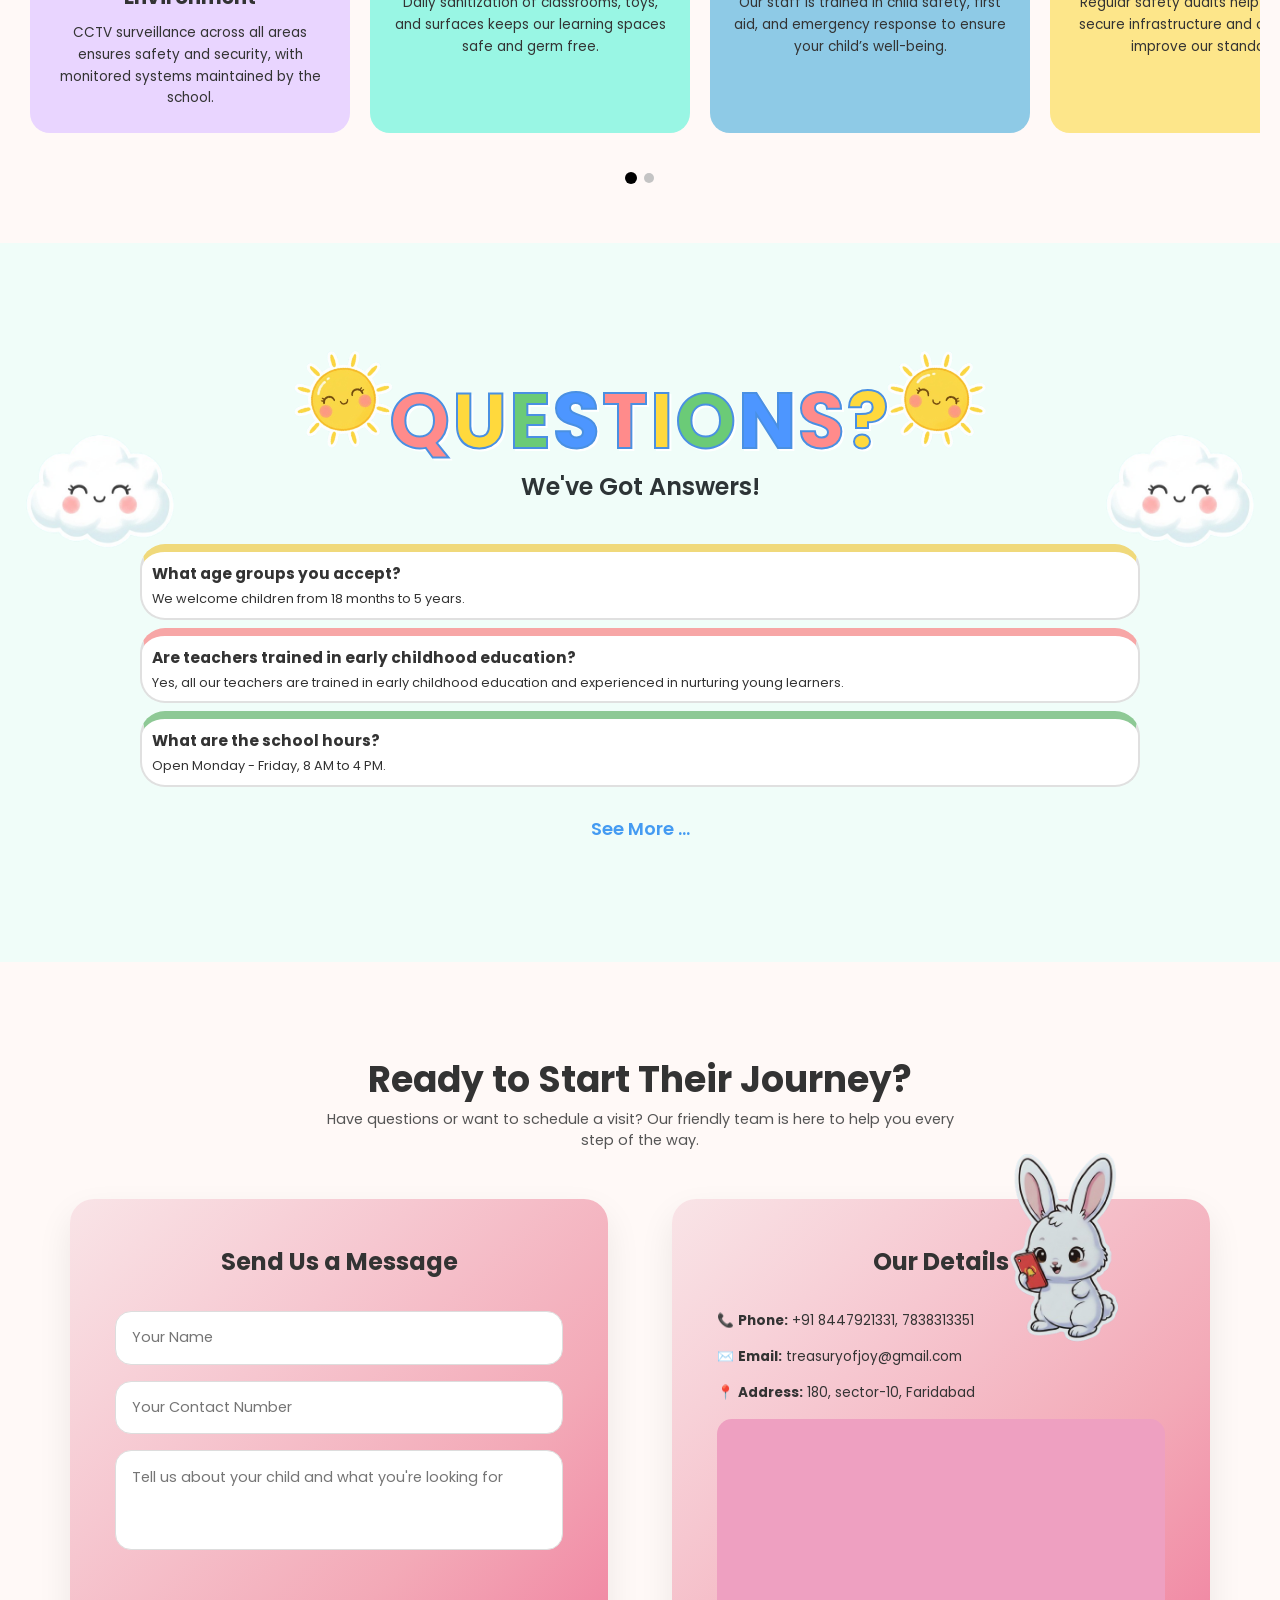
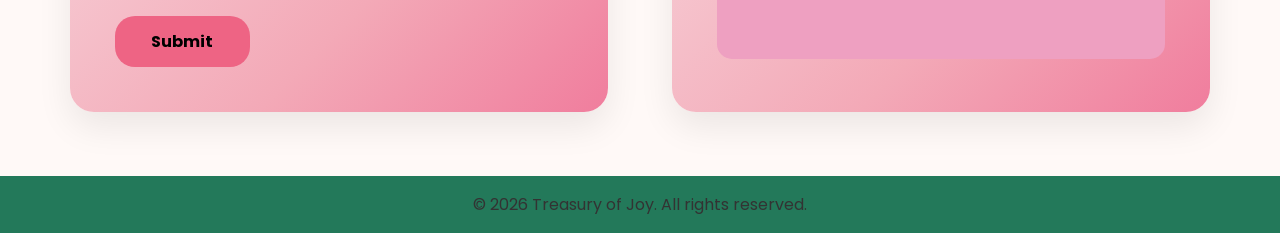
==== commit be384911: "changed title name" ====
--- a/index.html
+++ b/index.html
@@ -34,6 +34,15 @@
       "url": "https://treasuryofjoy.in"
     }
     </script>
+    <script type="application/ld+json">
+      {
+        "@context": "https://schema.org",
+        "@type": "WebSite",
+        "name": "Treasury of Joy",
+        "alternateName": "Treasury of Joy Playschool",
+        "url": "https://treasuryofjoy.in/"
+      }
+      </script>
   <link rel="stylesheet" href="style.css" />
   <link href="https://fonts.googleapis.com/css2?family=Poppins:wght@300;400;600;700&display=swap" rel="stylesheet">
   <link href="https://fonts.googleapis.com/css2?family=Fredoka:wght@600;700&display=swap" rel="stylesheet">
